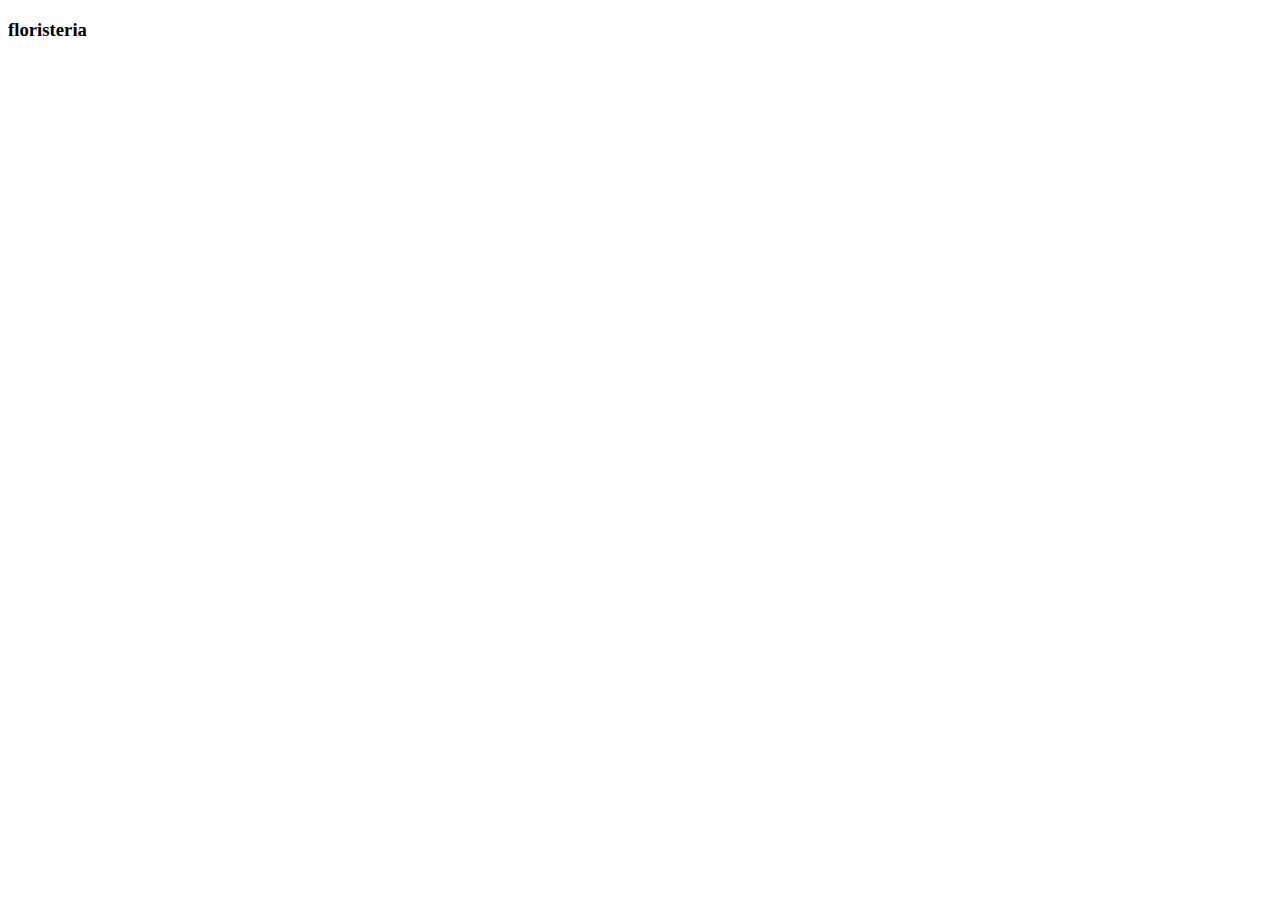
==== index.html @ 4761cfd7 "subir" ====
<!DOCTYPE html>
<html lang="en">
<head>
    <meta charset="UTF-8">
    <meta http-equiv="X-UA-Compatible" content="IE=edge">
    <meta name="viewport" content="width=device-width, initial-scale=1.0">
    <title>Document</title>
    <!-- 1.JQuery -->
    <script
  src="https://code.jquery.com/jquery-3.6.0.js"
 integrity="sha256-H+K7U5CnXl1h5ywQfKtSj8PCmoN9aaq30gDh27Xc0jk="
  crossorigin="anonymous"></script>
    <!--2.Poppers.Js  -->
    <link href="https://cdn.jsdelivr.net/npm/bootstrap@5.1.3/dist/css/bootstrap.min.css" rel="stylesheet" integrity="sha384-1BmE4kWBq78iYhFldvKuhfTAU6auU8tT94WrHftjDbrCEXSU1oBoqyl2QvZ6jIW3" crossorigin="anonymous">
   <!-- 3.Boostrap Js  -->
   <script src="https://cdn.jsdelivr.net/npm/bootstrap@5.1.3/dist/js/bootstrap.bundle.min.js" integrity="sha384-ka7Sk0Gln4gmtz2MlQnikT1wXgYsOg+OMhuP+IlRH9sENBO0LRn5q+8nbTov4+1p" crossorigin="anonymous"></script>
    <!-- 4.Boostrap Css (archivo css personalizado) -->
    <link rel="stylesheet" href="public/css/main.css">
</head>
<body>

   <h3 id="titulo">floristeria</h3>

   <div id="tablaflores"></div>

    <script src="public/js/ejemploFetchApi.js"></script>
</body>
</html>
---- public/css/main.css ----
/* No CSS *//*# sourceMappingURL=main.css.map */
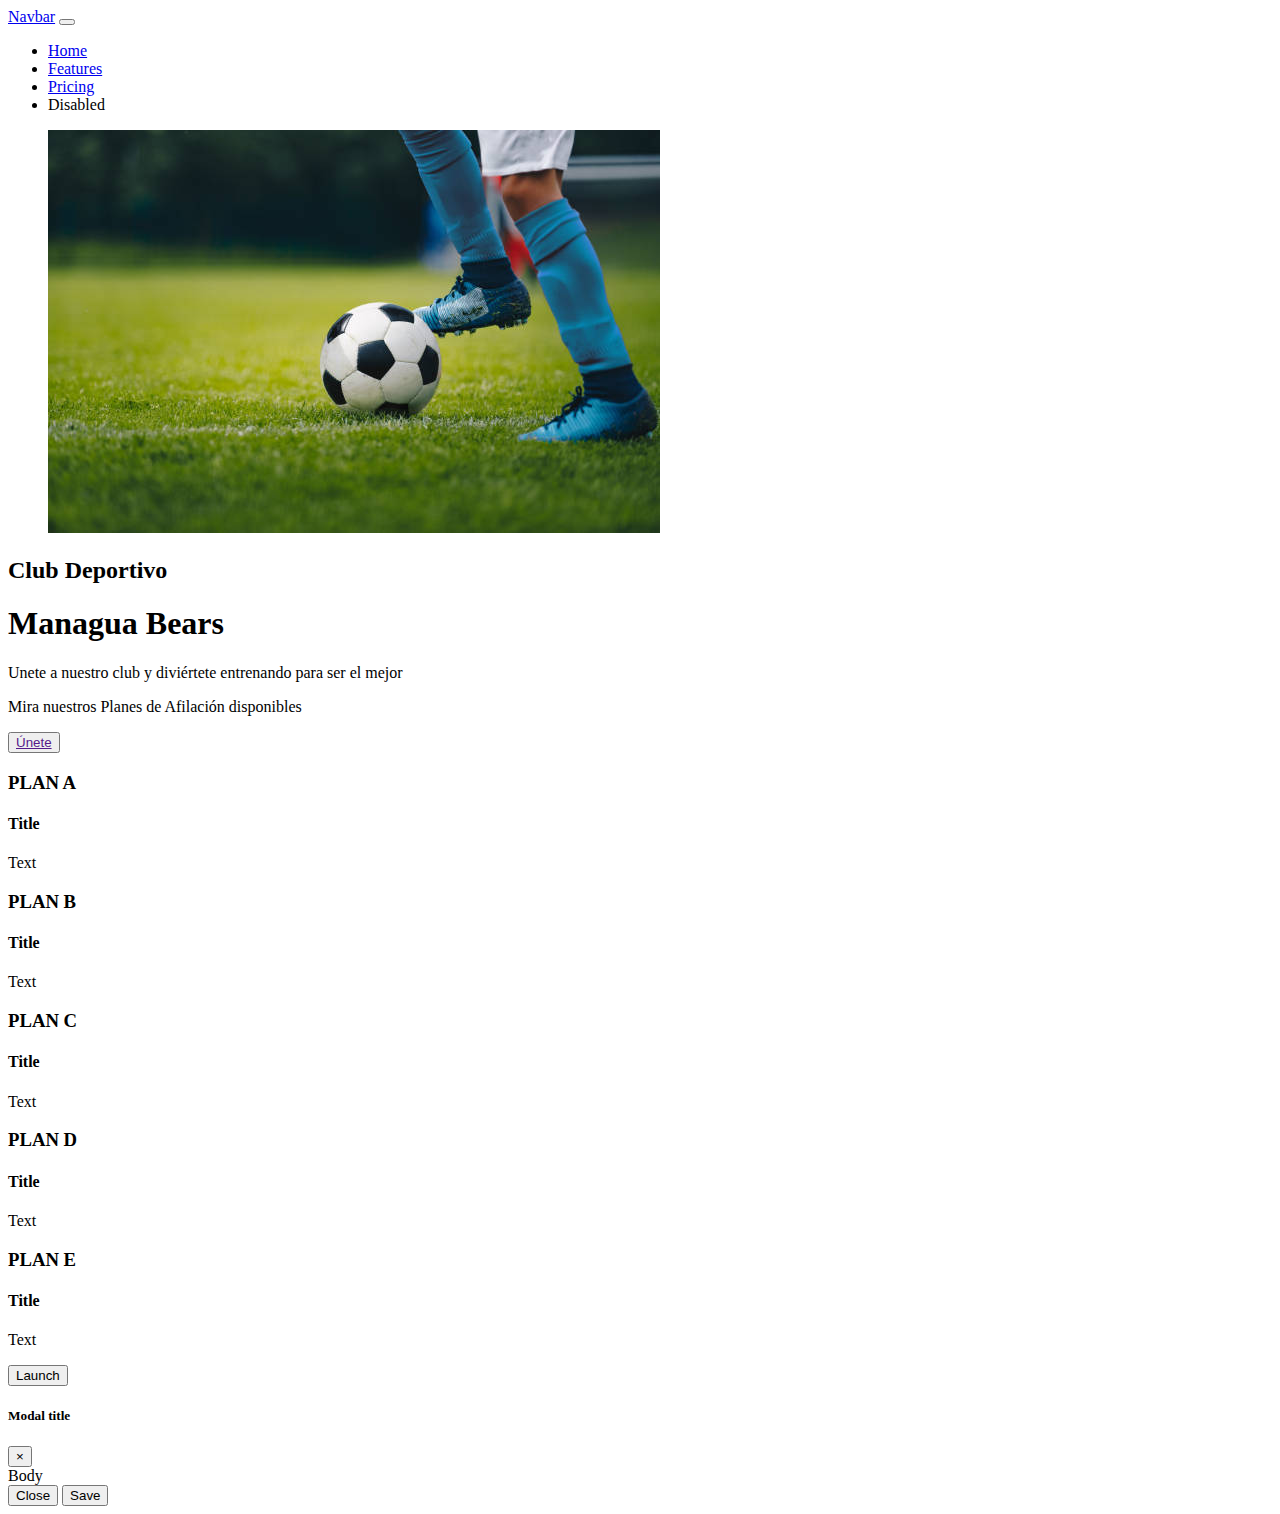
==== commit 6cdf8ba3: "subir" ====
--- a/index.html
+++ b/index.html
@@ -4,25 +4,149 @@
     <meta charset="UTF-8">
     <meta http-equiv="X-UA-Compatible" content="IE=edge">
     <meta name="viewport" content="width=device-width, initial-scale=1.0">
-    <title>Document</title>
+    <title>Club deportivo</title>
+
+    <!--font awesome ref-->
+    <link rel="stylesheet" href="https://cdnjs.cloudflare.com/ajax/libs/font-awesome/6.1.1/css/all.min.css" integrity="sha512-KfkfwYDsLkIlwQp6LFnl8zNdLGxu9YAA1QvwINks4PhcElQSvqcyVLLD9aMhXd13uQjoXtEKNosOWaZqXgel0g==" crossorigin="anonymous" referrerpolicy="no-referrer" />
+
     <!-- 1.JQuery -->
     <script
-  src="https://code.jquery.com/jquery-3.6.0.js"
- integrity="sha256-H+K7U5CnXl1h5ywQfKtSj8PCmoN9aaq30gDh27Xc0jk="
-  crossorigin="anonymous"></script>
+    src="https://code.jquery.com/jquery-3.6.0.js"
+    integrity="sha256-H+K7U5CnXl1h5ywQfKtSj8PCmoN9aaq30gDh27Xc0jk="
+    crossorigin="anonymous"></script>
+
     <!--2.Poppers.Js  -->
     <link href="https://cdn.jsdelivr.net/npm/bootstrap@5.1.3/dist/css/bootstrap.min.css" rel="stylesheet" integrity="sha384-1BmE4kWBq78iYhFldvKuhfTAU6auU8tT94WrHftjDbrCEXSU1oBoqyl2QvZ6jIW3" crossorigin="anonymous">
-   <!-- 3.Boostrap Js  -->
-   <script src="https://cdn.jsdelivr.net/npm/bootstrap@5.1.3/dist/js/bootstrap.bundle.min.js" integrity="sha384-ka7Sk0Gln4gmtz2MlQnikT1wXgYsOg+OMhuP+IlRH9sENBO0LRn5q+8nbTov4+1p" crossorigin="anonymous"></script>
+
+    <!-- 3.Boostrap Js  -->
+    <script src="https://cdn.jsdelivr.net/npm/bootstrap@5.1.3/dist/js/bootstrap.bundle.min.js" integrity="sha384-ka7Sk0Gln4gmtz2MlQnikT1wXgYsOg+OMhuP+IlRH9sENBO0LRn5q+8nbTov4+1p" crossorigin="anonymous"></script>
+
     <!-- 4.Boostrap Css (archivo css personalizado) -->
     <link rel="stylesheet" href="public/css/main.css">
+     
 </head>
 <body>
 
-   <h3 id="titulo">floristeria</h3>
+  <nav class="navbar navbar-expand-lg bg-light">
+    <div class="container-fluid">
+      <a class="navbar-brand" href="#">Navbar</a>
+      <button class="navbar-toggler" type="button" data-bs-toggle="collapse" data-bs-target="#navbarNav" aria-controls="navbarNav" aria-expanded="false" aria-label="Toggle navigation">
+        <span class="navbar-toggler-icon"></span>
+      </button>
+      <div class="collapse navbar-collapse" id="navbarNav">
+        <ul class="navbar-nav">
+          <li class="nav-item">
+            <a class="nav-link active" aria-current="page" href="#">Home</a>
+          </li>
+          <li class="nav-item">
+            <a class="nav-link" href="#">Features</a>
+          </li>
+          <li class="nav-item">
+            <a class="nav-link" href="#">Pricing</a>
+          </li>
+          <li class="nav-item">
+            <a class="nav-link disabled">Disabled</a>
+          </li>
+        </ul>
+      </div>
+    </div>
+  </nav>
 
-   <div id="tablaflores"></div>
+  <main>
 
-    <script src="public/js/ejemploFetchApi.js"></script>
+    <div class="entrada animaintro">
+      <figure>
+        <img src="public/img/football.jpg" class="img-fluid" alt="">
+      </figure>
+  
+      <div>
+        <h2 class="texto-txt2">Club Deportivo</h2>
+        <h1 class="texto-txt1">Managua Bears</h1>
+        <p class="texto-txtp">Unete a nuestro club y diviértete entrenando para ser el mejor</p>
+        <p>Mira nuestros Planes de Afilación disponibles</p>
+      </div>
+      <div>
+        <button><a href="">Únete</a></button>
+      </div>
+    </div>
+  
+    <section>
+
+      <div class="card w-25">
+        <h3>PLAN A</h3>
+        <div class="card-body">
+          <h4 class="card-title">Title</h4>
+          <p class="card-text">Text</p>
+        </div>
+      </div>
+
+      <div class="card w-25">
+        <h3>PLAN B</h3>
+        <div class="card-body">
+          <h4 class="card-title">Title</h4>
+          <p class="card-text">Text</p>
+        </div>
+      </div>
+
+      <div class="card w-25">
+        <h3>PLAN C</h3>
+        <div class="card-body">
+          <h4 class="card-title">Title</h4>
+          <p class="card-text">Text</p>
+        </div>
+      </div>
+
+      <div class="card w-25">
+        <h3>PLAN D</h3>
+        <div class="card-body">
+          <h4 class="card-title">Title</h4>
+          <p class="card-text">Text</p>
+        </div>
+      </div>
+      
+      <div class="card w-25">
+        <h3>PLAN E</h3>
+        <div class="card-body">
+          <h4 class="card-title">Title</h4>
+          <p class="card-text">Text</p>
+        </div>
+      </div>
+
+    </section>
+
+    <!-- modal -->
+    <div>
+      <!-- Button trigger modal -->
+   <button type="button" class="btn btn-primary btn-lg" id="btnModal" data-toggle="modal" data-target="#myModal">
+     Launch
+   </button>
+   
+   <!-- Modal -->
+   <div class="modal fade" id="myModal" tabindex="-1" role="dialog" aria-labelledby="modelTitleId" aria-hidden="true">
+    <div class="modal-dialog" role="document">
+      <div class="modal-content">
+        <div class="modal-header">
+          <h5 class="modal-title">Modal title</h5>
+            <button type="button" class="close" data-dismiss="modal" aria-label="Close">
+              <span aria-hidden="true">&times;</span>
+            </button>
+        </div>
+        <div class="modal-body">
+          Body
+        </div>
+        <div class="modal-footer">
+          <button type="button" class="btn btn-secondary" data-dismiss="modal">Close</button>
+          <button type="button" class="btn btn-primary">Save</button>
+        </div>
+      </div>
+    </div>
+   </div>
+    </div>
+   
+
+  </main>
+
+ <script src="public/js/fakeApi.js"></script>
+
 </body>
 </html>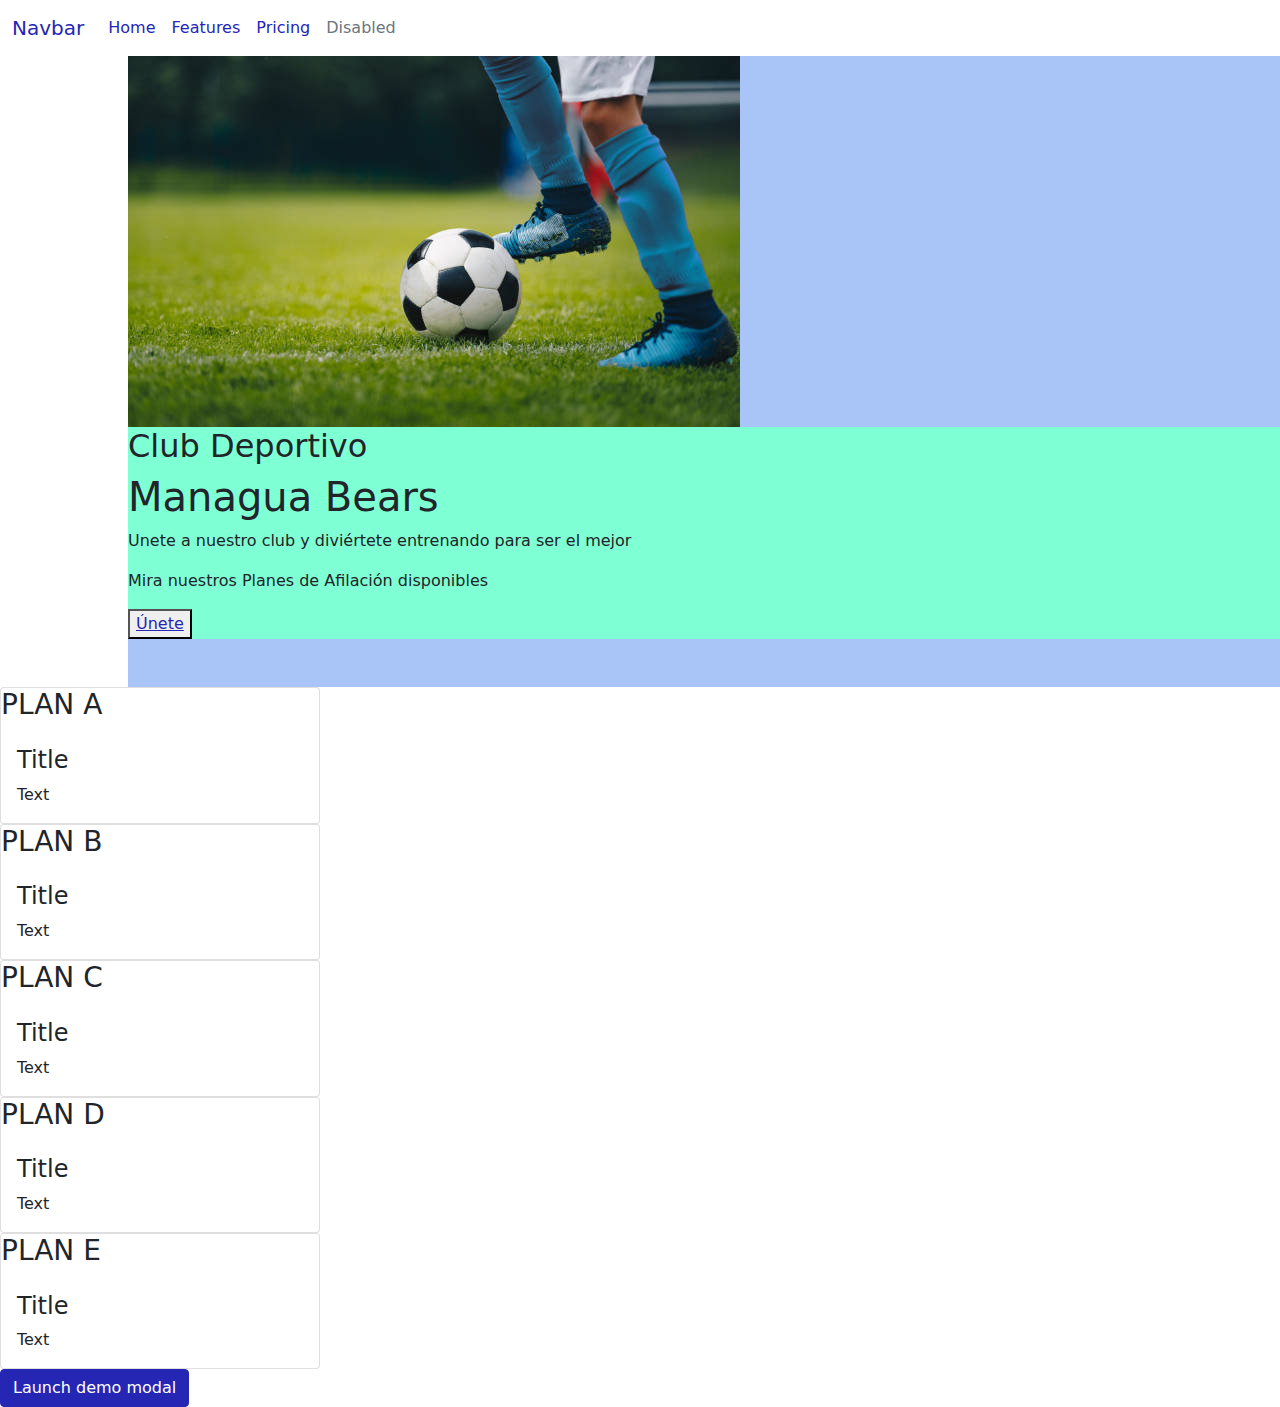
==== commit c79b5377: "subir" ====
--- a/index.html
+++ b/index.html
@@ -59,15 +59,15 @@
         <img src="public/img/football.jpg" class="img-fluid" alt="">
       </figure>
   
-      <div>
+      <div id="hover">
         <h2 class="texto-txt2">Club Deportivo</h2>
         <h1 class="texto-txt1">Managua Bears</h1>
         <p class="texto-txtp">Unete a nuestro club y diviértete entrenando para ser el mejor</p>
         <p>Mira nuestros Planes de Afilación disponibles</p>
-      </div>
-      <div>
-        <button><a href="">Únete</a></button>
-      </div>
+        <div>
+          <button><a href="">Únete</a></button>
+        </div>
+      </div>   
     </div>
   
     <section>
@@ -114,35 +114,34 @@
 
     </section>
 
-    <!-- modal -->
-    <div>
-      <!-- Button trigger modal -->
-   <button type="button" class="btn btn-primary btn-lg" id="btnModal" data-toggle="modal" data-target="#myModal">
-     Launch
-   </button>
+
    
-   <!-- Modal -->
-   <div class="modal fade" id="myModal" tabindex="-1" role="dialog" aria-labelledby="modelTitleId" aria-hidden="true">
-    <div class="modal-dialog" role="document">
-      <div class="modal-content">
-        <div class="modal-header">
-          <h5 class="modal-title">Modal title</h5>
-            <button type="button" class="close" data-dismiss="modal" aria-label="Close">
-              <span aria-hidden="true">&times;</span>
-            </button>
-        </div>
-        <div class="modal-body">
-          Body
-        </div>
-        <div class="modal-footer">
-          <button type="button" class="btn btn-secondary" data-dismiss="modal">Close</button>
-          <button type="button" class="btn btn-primary">Save</button>
-        </div>
+<!-- Button trigger modal -->
+<button type="button" class="btn btn-primary" data-bs-toggle="modal" data-bs-target="#exampleModal">
+  Launch demo modal
+</button>
+
+<!-- Modal -->
+<div class="modal fade" id="exampleModal" tabindex="-1" role="dialog" aria-labelledby="exampleModalLabel" aria-hidden="true">
+  <div class="modal-dialog" role="document">
+    <div class="modal-content">
+      <div class="modal-header">
+        <h5 class="modal-title" id="exampleModalLabel">Modal title</h5>
+        <button type="button" class="close" data-dismiss="modal" aria-label="Close">
+          <span aria-hidden="true">&times;</span>
+        </button>
+      </div>
+      <div class="modal-body">
+        ...
+      </div>
+      <div class="modal-footer">
+        <button type="button" class="btn btn-secondary" data-bs-dismiss="modal">Close</button>
+        <button type="button" class="btn btn-primary">Save changes</button>
       </div>
     </div>
-   </div>
-    </div>
-   
+  </div>
+</div>
+
 
   </main>
 
--- a/public/css/main.css
+++ b/public/css/main.css
@@ -1 +1,12036 @@
-/* No CSS *//*# sourceMappingURL=main.css.map */+/*!
+ * Bootstrap v5.1.3 (https://getbootstrap.com/)
+ * Copyright 2011-2021 The Bootstrap Authors
+ * Copyright 2011-2021 Twitter, Inc.
+ * Licensed under MIT (https://github.com/twbs/bootstrap/blob/main/LICENSE)
+ */
+:root {
+  --bs-blue: #0d6efd;
+  --bs-indigo: #6610f2;
+  --bs-purple: #6f42c1;
+  --bs-pink: #d63384;
+  --bs-red: #dc3545;
+  --bs-orange: #fd7e14;
+  --bs-yellow: #ffc107;
+  --bs-green: #198754;
+  --bs-teal: #20c997;
+  --bs-cyan: #0dcaf0;
+  --bs-white: #fff;
+  --bs-gray: #6c757d;
+  --bs-gray-dark: #343a40;
+  --bs-gray-100: #f8f9fa;
+  --bs-gray-200: #e9ecef;
+  --bs-gray-300: #dee2e6;
+  --bs-gray-400: #ced4da;
+  --bs-gray-500: #adb5bd;
+  --bs-gray-600: #6c757d;
+  --bs-gray-700: #495057;
+  --bs-gray-800: #343a40;
+  --bs-gray-900: #212529;
+  --bs-primary: #2626b4;
+  --bs-secondary: #6c757d;
+  --bs-success: #198754;
+  --bs-info: green;
+  --bs-warning: #ffc107;
+  --bs-danger: #dc3545;
+  --bs-light: white;
+  --bs-dark: #490404;
+  --bs-primary-rgb: 38, 38, 180;
+  --bs-secondary-rgb: 108, 117, 125;
+  --bs-success-rgb: 25, 135, 84;
+  --bs-info-rgb: 0, 128, 0;
+  --bs-warning-rgb: 255, 193, 7;
+  --bs-danger-rgb: 220, 53, 69;
+  --bs-light-rgb: 255, 255, 255;
+  --bs-dark-rgb: 73, 4, 4;
+  --bs-white-rgb: 255, 255, 255;
+  --bs-black-rgb: 0, 0, 0;
+  --bs-body-color-rgb: 33, 37, 41;
+  --bs-body-bg-rgb: 255, 255, 255;
+  --bs-font-sans-serif: system-ui, -apple-system, "Segoe UI", Roboto, "Helvetica Neue", Arial, "Noto Sans", "Liberation Sans", sans-serif, "Apple Color Emoji", "Segoe UI Emoji", "Segoe UI Symbol", "Noto Color Emoji";
+  --bs-font-monospace: SFMono-Regular, Menlo, Monaco, Consolas, "Liberation Mono", "Courier New", monospace;
+  --bs-gradient: linear-gradient(180deg, rgba(255, 255, 255, 0.15), rgba(255, 255, 255, 0));
+  --bs-body-font-family: var(--bs-font-sans-serif);
+  --bs-body-font-size: 1rem;
+  --bs-body-font-weight: 400;
+  --bs-body-line-height: 1.5;
+  --bs-body-color: #212529;
+  --bs-body-bg: #fff;
+}
+
+*,
+*::before,
+*::after {
+  -webkit-box-sizing: border-box;
+          box-sizing: border-box;
+}
+
+@media (prefers-reduced-motion: no-preference) {
+  :root {
+    scroll-behavior: smooth;
+  }
+}
+
+body {
+  margin: 0;
+  font-family: var(--bs-body-font-family);
+  font-size: var(--bs-body-font-size);
+  font-weight: var(--bs-body-font-weight);
+  line-height: var(--bs-body-line-height);
+  color: var(--bs-body-color);
+  text-align: var(--bs-body-text-align);
+  background-color: var(--bs-body-bg);
+  -webkit-text-size-adjust: 100%;
+  -webkit-tap-highlight-color: rgba(0, 0, 0, 0);
+}
+
+hr {
+  margin: 1rem 0;
+  color: inherit;
+  background-color: currentColor;
+  border: 0;
+  opacity: 0.25;
+}
+
+hr:not([size]) {
+  height: 1px;
+}
+
+h1, .h1, h2, .h2, h3, .h3, h4, .h4, h5, .h5, h6, .h6 {
+  margin-top: 0;
+  margin-bottom: 0.5rem;
+  font-weight: 500;
+  line-height: 1.2;
+}
+
+h1, .h1 {
+  font-size: calc(1.375rem + 1.5vw);
+}
+
+@media (min-width: 1200px) {
+  h1, .h1 {
+    font-size: 2.5rem;
+  }
+}
+
+h2, .h2 {
+  font-size: calc(1.325rem + 0.9vw);
+}
+
+@media (min-width: 1200px) {
+  h2, .h2 {
+    font-size: 2rem;
+  }
+}
+
+h3, .h3 {
+  font-size: calc(1.3rem + 0.6vw);
+}
+
+@media (min-width: 1200px) {
+  h3, .h3 {
+    font-size: 1.75rem;
+  }
+}
+
+h4, .h4 {
+  font-size: calc(1.275rem + 0.3vw);
+}
+
+@media (min-width: 1200px) {
+  h4, .h4 {
+    font-size: 1.5rem;
+  }
+}
+
+h5, .h5 {
+  font-size: 1.25rem;
+}
+
+h6, .h6 {
+  font-size: 1rem;
+}
+
+p {
+  margin-top: 0;
+  margin-bottom: 1rem;
+}
+
+abbr[title],
+abbr[data-bs-original-title] {
+  -webkit-text-decoration: underline dotted;
+          text-decoration: underline dotted;
+  cursor: help;
+  text-decoration-skip-ink: none;
+}
+
+address {
+  margin-bottom: 1rem;
+  font-style: normal;
+  line-height: inherit;
+}
+
+ol,
+ul {
+  padding-left: 2rem;
+}
+
+ol,
+ul,
+dl {
+  margin-top: 0;
+  margin-bottom: 1rem;
+}
+
+ol ol,
+ul ul,
+ol ul,
+ul ol {
+  margin-bottom: 0;
+}
+
+dt {
+  font-weight: 700;
+}
+
+dd {
+  margin-bottom: .5rem;
+  margin-left: 0;
+}
+
+blockquote {
+  margin: 0 0 1rem;
+}
+
+b,
+strong {
+  font-weight: bolder;
+}
+
+small, .small {
+  font-size: 0.875em;
+}
+
+mark, .mark {
+  padding: 0.2em;
+  background-color: #fcf8e3;
+}
+
+sub,
+sup {
+  position: relative;
+  font-size: 0.75em;
+  line-height: 0;
+  vertical-align: baseline;
+}
+
+sub {
+  bottom: -.25em;
+}
+
+sup {
+  top: -.5em;
+}
+
+a {
+  color: #2626b4;
+  text-decoration: underline;
+}
+
+a:hover {
+  color: #1e1e90;
+}
+
+a:not([href]):not([class]), a:not([href]):not([class]):hover {
+  color: inherit;
+  text-decoration: none;
+}
+
+pre,
+code,
+kbd,
+samp {
+  font-family: var(--bs-font-monospace);
+  font-size: 1em;
+  direction: ltr /* rtl:ignore */;
+  unicode-bidi: bidi-override;
+}
+
+pre {
+  display: block;
+  margin-top: 0;
+  margin-bottom: 1rem;
+  overflow: auto;
+  font-size: 0.875em;
+}
+
+pre code {
+  font-size: inherit;
+  color: inherit;
+  word-break: normal;
+}
+
+code {
+  font-size: 0.875em;
+  color: #d63384;
+  word-wrap: break-word;
+}
+
+a > code {
+  color: inherit;
+}
+
+kbd {
+  padding: 0.2rem 0.4rem;
+  font-size: 0.875em;
+  color: #fff;
+  background-color: #212529;
+  border-radius: 0.2rem;
+}
+
+kbd kbd {
+  padding: 0;
+  font-size: 1em;
+  font-weight: 700;
+}
+
+figure {
+  margin: 0 0 1rem;
+}
+
+img,
+svg {
+  vertical-align: middle;
+}
+
+table {
+  caption-side: bottom;
+  border-collapse: collapse;
+}
+
+caption {
+  padding-top: 0.5rem;
+  padding-bottom: 0.5rem;
+  color: #6c757d;
+  text-align: left;
+}
+
+th {
+  text-align: inherit;
+  text-align: -webkit-match-parent;
+}
+
+thead,
+tbody,
+tfoot,
+tr,
+td,
+th {
+  border-color: inherit;
+  border-style: solid;
+  border-width: 0;
+}
+
+label {
+  display: inline-block;
+}
+
+button {
+  border-radius: 0;
+}
+
+button:focus:not(:focus-visible) {
+  outline: 0;
+}
+
+input,
+button,
+select,
+optgroup,
+textarea {
+  margin: 0;
+  font-family: inherit;
+  font-size: inherit;
+  line-height: inherit;
+}
+
+button,
+select {
+  text-transform: none;
+}
+
+[role="button"] {
+  cursor: pointer;
+}
+
+select {
+  word-wrap: normal;
+}
+
+select:disabled {
+  opacity: 1;
+}
+
+[list]::-webkit-calendar-picker-indicator {
+  display: none;
+}
+
+button,
+[type="button"],
+[type="reset"],
+[type="submit"] {
+  -webkit-appearance: button;
+}
+
+button:not(:disabled),
+[type="button"]:not(:disabled),
+[type="reset"]:not(:disabled),
+[type="submit"]:not(:disabled) {
+  cursor: pointer;
+}
+
+::-moz-focus-inner {
+  padding: 0;
+  border-style: none;
+}
+
+textarea {
+  resize: vertical;
+}
+
+fieldset {
+  min-width: 0;
+  padding: 0;
+  margin: 0;
+  border: 0;
+}
+
+legend {
+  float: left;
+  width: 100%;
+  padding: 0;
+  margin-bottom: 0.5rem;
+  font-size: calc(1.275rem + 0.3vw);
+  line-height: inherit;
+}
+
+@media (min-width: 1200px) {
+  legend {
+    font-size: 1.5rem;
+  }
+}
+
+legend + * {
+  clear: left;
+}
+
+::-webkit-datetime-edit-fields-wrapper,
+::-webkit-datetime-edit-text,
+::-webkit-datetime-edit-minute,
+::-webkit-datetime-edit-hour-field,
+::-webkit-datetime-edit-day-field,
+::-webkit-datetime-edit-month-field,
+::-webkit-datetime-edit-year-field {
+  padding: 0;
+}
+
+::-webkit-inner-spin-button {
+  height: auto;
+}
+
+[type="search"] {
+  outline-offset: -2px;
+  -webkit-appearance: textfield;
+}
+
+/* rtl:raw:
+[type="tel"],
+[type="url"],
+[type="email"],
+[type="number"] {
+  direction: ltr;
+}
+*/
+::-webkit-search-decoration {
+  -webkit-appearance: none;
+}
+
+::-webkit-color-swatch-wrapper {
+  padding: 0;
+}
+
+::file-selector-button {
+  font: inherit;
+}
+
+::-webkit-file-upload-button {
+  font: inherit;
+  -webkit-appearance: button;
+}
+
+output {
+  display: inline-block;
+}
+
+iframe {
+  border: 0;
+}
+
+summary {
+  display: list-item;
+  cursor: pointer;
+}
+
+progress {
+  vertical-align: baseline;
+}
+
+[hidden] {
+  display: none !important;
+}
+
+.lead {
+  font-size: 1.25rem;
+  font-weight: 300;
+}
+
+.display-1 {
+  font-size: calc(1.625rem + 4.5vw);
+  font-weight: 300;
+  line-height: 1.2;
+}
+
+@media (min-width: 1200px) {
+  .display-1 {
+    font-size: 5rem;
+  }
+}
+
+.display-2 {
+  font-size: calc(1.575rem + 3.9vw);
+  font-weight: 300;
+  line-height: 1.2;
+}
+
+@media (min-width: 1200px) {
+  .display-2 {
+    font-size: 4.5rem;
+  }
+}
+
+.display-3 {
+  font-size: calc(1.525rem + 3.3vw);
+  font-weight: 300;
+  line-height: 1.2;
+}
+
+@media (min-width: 1200px) {
+  .display-3 {
+    font-size: 4rem;
+  }
+}
+
+.display-4 {
+  font-size: calc(1.475rem + 2.7vw);
+  font-weight: 300;
+  line-height: 1.2;
+}
+
+@media (min-width: 1200px) {
+  .display-4 {
+    font-size: 3.5rem;
+  }
+}
+
+.display-5 {
+  font-size: calc(1.425rem + 2.1vw);
+  font-weight: 300;
+  line-height: 1.2;
+}
+
+@media (min-width: 1200px) {
+  .display-5 {
+    font-size: 3rem;
+  }
+}
+
+.display-6 {
+  font-size: calc(1.375rem + 1.5vw);
+  font-weight: 300;
+  line-height: 1.2;
+}
+
+@media (min-width: 1200px) {
+  .display-6 {
+    font-size: 2.5rem;
+  }
+}
+
+.list-unstyled {
+  padding-left: 0;
+  list-style: none;
+}
+
+.list-inline {
+  padding-left: 0;
+  list-style: none;
+}
+
+.list-inline-item {
+  display: inline-block;
+}
+
+.list-inline-item:not(:last-child) {
+  margin-right: 0.5rem;
+}
+
+.initialism {
+  font-size: 0.875em;
+  text-transform: uppercase;
+}
+
+.blockquote {
+  margin-bottom: 1rem;
+  font-size: 1.25rem;
+}
+
+.blockquote > :last-child {
+  margin-bottom: 0;
+}
+
+.blockquote-footer {
+  margin-top: -1rem;
+  margin-bottom: 1rem;
+  font-size: 0.875em;
+  color: #6c757d;
+}
+
+.blockquote-footer::before {
+  content: "\2014\00A0";
+}
+
+.img-fluid {
+  max-width: 100%;
+  height: auto;
+}
+
+.img-thumbnail {
+  padding: 0.25rem;
+  background-color: #df97b5;
+  border: 1px solid #dee2e6;
+  border-radius: 0.25rem;
+  max-width: 100%;
+  height: auto;
+}
+
+.figure {
+  display: inline-block;
+}
+
+.figure-img {
+  margin-bottom: 0.5rem;
+  line-height: 1;
+}
+
+.figure-caption {
+  font-size: 0.875em;
+  color: #6c757d;
+}
+
+.container,
+.container-fluid,
+.container-sm,
+.container-md,
+.container-lg,
+.container-xl,
+.container-xxl {
+  width: 100%;
+  padding-right: var(--bs-gutter-x, 0.75rem);
+  padding-left: var(--bs-gutter-x, 0.75rem);
+  margin-right: auto;
+  margin-left: auto;
+}
+
+@media (min-width: 576px) {
+  .container, .container-sm {
+    max-width: 540px;
+  }
+}
+
+@media (min-width: 768px) {
+  .container, .container-sm, .container-md {
+    max-width: 720px;
+  }
+}
+
+@media (min-width: 992px) {
+  .container, .container-sm, .container-md, .container-lg {
+    max-width: 960px;
+  }
+}
+
+@media (min-width: 1200px) {
+  .container, .container-sm, .container-md, .container-lg, .container-xl {
+    max-width: 1140px;
+  }
+}
+
+@media (min-width: 1400px) {
+  .container, .container-sm, .container-md, .container-lg, .container-xl, .container-xxl {
+    max-width: 1320px;
+  }
+}
+
+.row {
+  --bs-gutter-x: 1.5rem;
+  --bs-gutter-y: 0;
+  display: -webkit-box;
+  display: -ms-flexbox;
+  display: flex;
+  -ms-flex-wrap: wrap;
+      flex-wrap: wrap;
+  margin-top: calc(-1 * var(--bs-gutter-y));
+  margin-right: calc(-.5 * var(--bs-gutter-x));
+  margin-left: calc(-.5 * var(--bs-gutter-x));
+}
+
+.row > * {
+  -ms-flex-negative: 0;
+      flex-shrink: 0;
+  width: 100%;
+  max-width: 100%;
+  padding-right: calc(var(--bs-gutter-x) * .5);
+  padding-left: calc(var(--bs-gutter-x) * .5);
+  margin-top: var(--bs-gutter-y);
+}
+
+.col {
+  -webkit-box-flex: 1;
+      -ms-flex: 1 0 0%;
+          flex: 1 0 0%;
+}
+
+.row-cols-auto > * {
+  -webkit-box-flex: 0;
+      -ms-flex: 0 0 auto;
+          flex: 0 0 auto;
+  width: auto;
+}
+
+.row-cols-1 > * {
+  -webkit-box-flex: 0;
+      -ms-flex: 0 0 auto;
+          flex: 0 0 auto;
+  width: 100%;
+}
+
+.row-cols-2 > * {
+  -webkit-box-flex: 0;
+      -ms-flex: 0 0 auto;
+          flex: 0 0 auto;
+  width: 50%;
+}
+
+.row-cols-3 > * {
+  -webkit-box-flex: 0;
+      -ms-flex: 0 0 auto;
+          flex: 0 0 auto;
+  width: 33.33333%;
+}
+
+.row-cols-4 > * {
+  -webkit-box-flex: 0;
+      -ms-flex: 0 0 auto;
+          flex: 0 0 auto;
+  width: 25%;
+}
+
+.row-cols-5 > * {
+  -webkit-box-flex: 0;
+      -ms-flex: 0 0 auto;
+          flex: 0 0 auto;
+  width: 20%;
+}
+
+.row-cols-6 > * {
+  -webkit-box-flex: 0;
+      -ms-flex: 0 0 auto;
+          flex: 0 0 auto;
+  width: 16.66667%;
+}
+
+.col-auto {
+  -webkit-box-flex: 0;
+      -ms-flex: 0 0 auto;
+          flex: 0 0 auto;
+  width: auto;
+}
+
+.col-1 {
+  -webkit-box-flex: 0;
+      -ms-flex: 0 0 auto;
+          flex: 0 0 auto;
+  width: 8.33333%;
+}
+
+.col-2 {
+  -webkit-box-flex: 0;
+      -ms-flex: 0 0 auto;
+          flex: 0 0 auto;
+  width: 16.66667%;
+}
+
+.col-3 {
+  -webkit-box-flex: 0;
+      -ms-flex: 0 0 auto;
+          flex: 0 0 auto;
+  width: 25%;
+}
+
+.col-4 {
+  -webkit-box-flex: 0;
+      -ms-flex: 0 0 auto;
+          flex: 0 0 auto;
+  width: 33.33333%;
+}
+
+.col-5 {
+  -webkit-box-flex: 0;
+      -ms-flex: 0 0 auto;
+          flex: 0 0 auto;
+  width: 41.66667%;
+}
+
+.col-6 {
+  -webkit-box-flex: 0;
+      -ms-flex: 0 0 auto;
+          flex: 0 0 auto;
+  width: 50%;
+}
+
+.col-7 {
+  -webkit-box-flex: 0;
+      -ms-flex: 0 0 auto;
+          flex: 0 0 auto;
+  width: 58.33333%;
+}
+
+.col-8 {
+  -webkit-box-flex: 0;
+      -ms-flex: 0 0 auto;
+          flex: 0 0 auto;
+  width: 66.66667%;
+}
+
+.col-9 {
+  -webkit-box-flex: 0;
+      -ms-flex: 0 0 auto;
+          flex: 0 0 auto;
+  width: 75%;
+}
+
+.col-10 {
+  -webkit-box-flex: 0;
+      -ms-flex: 0 0 auto;
+          flex: 0 0 auto;
+  width: 83.33333%;
+}
+
+.col-11 {
+  -webkit-box-flex: 0;
+      -ms-flex: 0 0 auto;
+          flex: 0 0 auto;
+  width: 91.66667%;
+}
+
+.col-12 {
+  -webkit-box-flex: 0;
+      -ms-flex: 0 0 auto;
+          flex: 0 0 auto;
+  width: 100%;
+}
+
+.offset-1 {
+  margin-left: 8.33333%;
+}
+
+.offset-2 {
+  margin-left: 16.66667%;
+}
+
+.offset-3 {
+  margin-left: 25%;
+}
+
+.offset-4 {
+  margin-left: 33.33333%;
+}
+
+.offset-5 {
+  margin-left: 41.66667%;
+}
+
+.offset-6 {
+  margin-left: 50%;
+}
+
+.offset-7 {
+  margin-left: 58.33333%;
+}
+
+.offset-8 {
+  margin-left: 66.66667%;
+}
+
+.offset-9 {
+  margin-left: 75%;
+}
+
+.offset-10 {
+  margin-left: 83.33333%;
+}
+
+.offset-11 {
+  margin-left: 91.66667%;
+}
+
+.g-0,
+.gx-0 {
+  --bs-gutter-x: 0;
+}
+
+.g-0,
+.gy-0 {
+  --bs-gutter-y: 0;
+}
+
+.g-1,
+.gx-1 {
+  --bs-gutter-x: 0.25rem;
+}
+
+.g-1,
+.gy-1 {
+  --bs-gutter-y: 0.25rem;
+}
+
+.g-2,
+.gx-2 {
+  --bs-gutter-x: 0.5rem;
+}
+
+.g-2,
+.gy-2 {
+  --bs-gutter-y: 0.5rem;
+}
+
+.g-3,
+.gx-3 {
+  --bs-gutter-x: 1rem;
+}
+
+.g-3,
+.gy-3 {
+  --bs-gutter-y: 1rem;
+}
+
+.g-4,
+.gx-4 {
+  --bs-gutter-x: 1.5rem;
+}
+
+.g-4,
+.gy-4 {
+  --bs-gutter-y: 1.5rem;
+}
+
+.g-5,
+.gx-5 {
+  --bs-gutter-x: 3rem;
+}
+
+.g-5,
+.gy-5 {
+  --bs-gutter-y: 3rem;
+}
+
+@media (min-width: 576px) {
+  .col-sm {
+    -webkit-box-flex: 1;
+        -ms-flex: 1 0 0%;
+            flex: 1 0 0%;
+  }
+  .row-cols-sm-auto > * {
+    -webkit-box-flex: 0;
+        -ms-flex: 0 0 auto;
+            flex: 0 0 auto;
+    width: auto;
+  }
+  .row-cols-sm-1 > * {
+    -webkit-box-flex: 0;
+        -ms-flex: 0 0 auto;
+            flex: 0 0 auto;
+    width: 100%;
+  }
+  .row-cols-sm-2 > * {
+    -webkit-box-flex: 0;
+        -ms-flex: 0 0 auto;
+            flex: 0 0 auto;
+    width: 50%;
+  }
+  .row-cols-sm-3 > * {
+    -webkit-box-flex: 0;
+        -ms-flex: 0 0 auto;
+            flex: 0 0 auto;
+    width: 33.33333%;
+  }
+  .row-cols-sm-4 > * {
+    -webkit-box-flex: 0;
+        -ms-flex: 0 0 auto;
+            flex: 0 0 auto;
+    width: 25%;
+  }
+  .row-cols-sm-5 > * {
+    -webkit-box-flex: 0;
+        -ms-flex: 0 0 auto;
+            flex: 0 0 auto;
+    width: 20%;
+  }
+  .row-cols-sm-6 > * {
+    -webkit-box-flex: 0;
+        -ms-flex: 0 0 auto;
+            flex: 0 0 auto;
+    width: 16.66667%;
+  }
+  .col-sm-auto {
+    -webkit-box-flex: 0;
+        -ms-flex: 0 0 auto;
+            flex: 0 0 auto;
+    width: auto;
+  }
+  .col-sm-1 {
+    -webkit-box-flex: 0;
+        -ms-flex: 0 0 auto;
+            flex: 0 0 auto;
+    width: 8.33333%;
+  }
+  .col-sm-2 {
+    -webkit-box-flex: 0;
+        -ms-flex: 0 0 auto;
+            flex: 0 0 auto;
+    width: 16.66667%;
+  }
+  .col-sm-3 {
+    -webkit-box-flex: 0;
+        -ms-flex: 0 0 auto;
+            flex: 0 0 auto;
+    width: 25%;
+  }
+  .col-sm-4 {
+    -webkit-box-flex: 0;
+        -ms-flex: 0 0 auto;
+            flex: 0 0 auto;
+    width: 33.33333%;
+  }
+  .col-sm-5 {
+    -webkit-box-flex: 0;
+        -ms-flex: 0 0 auto;
+            flex: 0 0 auto;
+    width: 41.66667%;
+  }
+  .col-sm-6 {
+    -webkit-box-flex: 0;
+        -ms-flex: 0 0 auto;
+            flex: 0 0 auto;
+    width: 50%;
+  }
+  .col-sm-7 {
+    -webkit-box-flex: 0;
+        -ms-flex: 0 0 auto;
+            flex: 0 0 auto;
+    width: 58.33333%;
+  }
+  .col-sm-8 {
+    -webkit-box-flex: 0;
+        -ms-flex: 0 0 auto;
+            flex: 0 0 auto;
+    width: 66.66667%;
+  }
+  .col-sm-9 {
+    -webkit-box-flex: 0;
+        -ms-flex: 0 0 auto;
+            flex: 0 0 auto;
+    width: 75%;
+  }
+  .col-sm-10 {
+    -webkit-box-flex: 0;
+        -ms-flex: 0 0 auto;
+            flex: 0 0 auto;
+    width: 83.33333%;
+  }
+  .col-sm-11 {
+    -webkit-box-flex: 0;
+        -ms-flex: 0 0 auto;
+            flex: 0 0 auto;
+    width: 91.66667%;
+  }
+  .col-sm-12 {
+    -webkit-box-flex: 0;
+        -ms-flex: 0 0 auto;
+            flex: 0 0 auto;
+    width: 100%;
+  }
+  .offset-sm-0 {
+    margin-left: 0;
+  }
+  .offset-sm-1 {
+    margin-left: 8.33333%;
+  }
+  .offset-sm-2 {
+    margin-left: 16.66667%;
+  }
+  .offset-sm-3 {
+    margin-left: 25%;
+  }
+  .offset-sm-4 {
+    margin-left: 33.33333%;
+  }
+  .offset-sm-5 {
+    margin-left: 41.66667%;
+  }
+  .offset-sm-6 {
+    margin-left: 50%;
+  }
+  .offset-sm-7 {
+    margin-left: 58.33333%;
+  }
+  .offset-sm-8 {
+    margin-left: 66.66667%;
+  }
+  .offset-sm-9 {
+    margin-left: 75%;
+  }
+  .offset-sm-10 {
+    margin-left: 83.33333%;
+  }
+  .offset-sm-11 {
+    margin-left: 91.66667%;
+  }
+  .g-sm-0,
+  .gx-sm-0 {
+    --bs-gutter-x: 0;
+  }
+  .g-sm-0,
+  .gy-sm-0 {
+    --bs-gutter-y: 0;
+  }
+  .g-sm-1,
+  .gx-sm-1 {
+    --bs-gutter-x: 0.25rem;
+  }
+  .g-sm-1,
+  .gy-sm-1 {
+    --bs-gutter-y: 0.25rem;
+  }
+  .g-sm-2,
+  .gx-sm-2 {
+    --bs-gutter-x: 0.5rem;
+  }
+  .g-sm-2,
+  .gy-sm-2 {
+    --bs-gutter-y: 0.5rem;
+  }
+  .g-sm-3,
+  .gx-sm-3 {
+    --bs-gutter-x: 1rem;
+  }
+  .g-sm-3,
+  .gy-sm-3 {
+    --bs-gutter-y: 1rem;
+  }
+  .g-sm-4,
+  .gx-sm-4 {
+    --bs-gutter-x: 1.5rem;
+  }
+  .g-sm-4,
+  .gy-sm-4 {
+    --bs-gutter-y: 1.5rem;
+  }
+  .g-sm-5,
+  .gx-sm-5 {
+    --bs-gutter-x: 3rem;
+  }
+  .g-sm-5,
+  .gy-sm-5 {
+    --bs-gutter-y: 3rem;
+  }
+}
+
+@media (min-width: 768px) {
+  .col-md {
+    -webkit-box-flex: 1;
+        -ms-flex: 1 0 0%;
+            flex: 1 0 0%;
+  }
+  .row-cols-md-auto > * {
+    -webkit-box-flex: 0;
+        -ms-flex: 0 0 auto;
+            flex: 0 0 auto;
+    width: auto;
+  }
+  .row-cols-md-1 > * {
+    -webkit-box-flex: 0;
+        -ms-flex: 0 0 auto;
+            flex: 0 0 auto;
+    width: 100%;
+  }
+  .row-cols-md-2 > * {
+    -webkit-box-flex: 0;
+        -ms-flex: 0 0 auto;
+            flex: 0 0 auto;
+    width: 50%;
+  }
+  .row-cols-md-3 > * {
+    -webkit-box-flex: 0;
+        -ms-flex: 0 0 auto;
+            flex: 0 0 auto;
+    width: 33.33333%;
+  }
+  .row-cols-md-4 > * {
+    -webkit-box-flex: 0;
+        -ms-flex: 0 0 auto;
+            flex: 0 0 auto;
+    width: 25%;
+  }
+  .row-cols-md-5 > * {
+    -webkit-box-flex: 0;
+        -ms-flex: 0 0 auto;
+            flex: 0 0 auto;
+    width: 20%;
+  }
+  .row-cols-md-6 > * {
+    -webkit-box-flex: 0;
+        -ms-flex: 0 0 auto;
+            flex: 0 0 auto;
+    width: 16.66667%;
+  }
+  .col-md-auto {
+    -webkit-box-flex: 0;
+        -ms-flex: 0 0 auto;
+            flex: 0 0 auto;
+    width: auto;
+  }
+  .col-md-1 {
+    -webkit-box-flex: 0;
+        -ms-flex: 0 0 auto;
+            flex: 0 0 auto;
+    width: 8.33333%;
+  }
+  .col-md-2 {
+    -webkit-box-flex: 0;
+        -ms-flex: 0 0 auto;
+            flex: 0 0 auto;
+    width: 16.66667%;
+  }
+  .col-md-3 {
+    -webkit-box-flex: 0;
+        -ms-flex: 0 0 auto;
+            flex: 0 0 auto;
+    width: 25%;
+  }
+  .col-md-4 {
+    -webkit-box-flex: 0;
+        -ms-flex: 0 0 auto;
+            flex: 0 0 auto;
+    width: 33.33333%;
+  }
+  .col-md-5 {
+    -webkit-box-flex: 0;
+        -ms-flex: 0 0 auto;
+            flex: 0 0 auto;
+    width: 41.66667%;
+  }
+  .col-md-6 {
+    -webkit-box-flex: 0;
+        -ms-flex: 0 0 auto;
+            flex: 0 0 auto;
+    width: 50%;
+  }
+  .col-md-7 {
+    -webkit-box-flex: 0;
+        -ms-flex: 0 0 auto;
+            flex: 0 0 auto;
+    width: 58.33333%;
+  }
+  .col-md-8 {
+    -webkit-box-flex: 0;
+        -ms-flex: 0 0 auto;
+            flex: 0 0 auto;
+    width: 66.66667%;
+  }
+  .col-md-9 {
+    -webkit-box-flex: 0;
+        -ms-flex: 0 0 auto;
+            flex: 0 0 auto;
+    width: 75%;
+  }
+  .col-md-10 {
+    -webkit-box-flex: 0;
+        -ms-flex: 0 0 auto;
+            flex: 0 0 auto;
+    width: 83.33333%;
+  }
+  .col-md-11 {
+    -webkit-box-flex: 0;
+        -ms-flex: 0 0 auto;
+            flex: 0 0 auto;
+    width: 91.66667%;
+  }
+  .col-md-12 {
+    -webkit-box-flex: 0;
+        -ms-flex: 0 0 auto;
+            flex: 0 0 auto;
+    width: 100%;
+  }
+  .offset-md-0 {
+    margin-left: 0;
+  }
+  .offset-md-1 {
+    margin-left: 8.33333%;
+  }
+  .offset-md-2 {
+    margin-left: 16.66667%;
+  }
+  .offset-md-3 {
+    margin-left: 25%;
+  }
+  .offset-md-4 {
+    margin-left: 33.33333%;
+  }
+  .offset-md-5 {
+    margin-left: 41.66667%;
+  }
+  .offset-md-6 {
+    margin-left: 50%;
+  }
+  .offset-md-7 {
+    margin-left: 58.33333%;
+  }
+  .offset-md-8 {
+    margin-left: 66.66667%;
+  }
+  .offset-md-9 {
+    margin-left: 75%;
+  }
+  .offset-md-10 {
+    margin-left: 83.33333%;
+  }
+  .offset-md-11 {
+    margin-left: 91.66667%;
+  }
+  .g-md-0,
+  .gx-md-0 {
+    --bs-gutter-x: 0;
+  }
+  .g-md-0,
+  .gy-md-0 {
+    --bs-gutter-y: 0;
+  }
+  .g-md-1,
+  .gx-md-1 {
+    --bs-gutter-x: 0.25rem;
+  }
+  .g-md-1,
+  .gy-md-1 {
+    --bs-gutter-y: 0.25rem;
+  }
+  .g-md-2,
+  .gx-md-2 {
+    --bs-gutter-x: 0.5rem;
+  }
+  .g-md-2,
+  .gy-md-2 {
+    --bs-gutter-y: 0.5rem;
+  }
+  .g-md-3,
+  .gx-md-3 {
+    --bs-gutter-x: 1rem;
+  }
+  .g-md-3,
+  .gy-md-3 {
+    --bs-gutter-y: 1rem;
+  }
+  .g-md-4,
+  .gx-md-4 {
+    --bs-gutter-x: 1.5rem;
+  }
+  .g-md-4,
+  .gy-md-4 {
+    --bs-gutter-y: 1.5rem;
+  }
+  .g-md-5,
+  .gx-md-5 {
+    --bs-gutter-x: 3rem;
+  }
+  .g-md-5,
+  .gy-md-5 {
+    --bs-gutter-y: 3rem;
+  }
+}
+
+@media (min-width: 992px) {
+  .col-lg {
+    -webkit-box-flex: 1;
+        -ms-flex: 1 0 0%;
+            flex: 1 0 0%;
+  }
+  .row-cols-lg-auto > * {
+    -webkit-box-flex: 0;
+        -ms-flex: 0 0 auto;
+            flex: 0 0 auto;
+    width: auto;
+  }
+  .row-cols-lg-1 > * {
+    -webkit-box-flex: 0;
+        -ms-flex: 0 0 auto;
+            flex: 0 0 auto;
+    width: 100%;
+  }
+  .row-cols-lg-2 > * {
+    -webkit-box-flex: 0;
+        -ms-flex: 0 0 auto;
+            flex: 0 0 auto;
+    width: 50%;
+  }
+  .row-cols-lg-3 > * {
+    -webkit-box-flex: 0;
+        -ms-flex: 0 0 auto;
+            flex: 0 0 auto;
+    width: 33.33333%;
+  }
+  .row-cols-lg-4 > * {
+    -webkit-box-flex: 0;
+        -ms-flex: 0 0 auto;
+            flex: 0 0 auto;
+    width: 25%;
+  }
+  .row-cols-lg-5 > * {
+    -webkit-box-flex: 0;
+        -ms-flex: 0 0 auto;
+            flex: 0 0 auto;
+    width: 20%;
+  }
+  .row-cols-lg-6 > * {
+    -webkit-box-flex: 0;
+        -ms-flex: 0 0 auto;
+            flex: 0 0 auto;
+    width: 16.66667%;
+  }
+  .col-lg-auto {
+    -webkit-box-flex: 0;
+        -ms-flex: 0 0 auto;
+            flex: 0 0 auto;
+    width: auto;
+  }
+  .col-lg-1 {
+    -webkit-box-flex: 0;
+        -ms-flex: 0 0 auto;
+            flex: 0 0 auto;
+    width: 8.33333%;
+  }
+  .col-lg-2 {
+    -webkit-box-flex: 0;
+        -ms-flex: 0 0 auto;
+            flex: 0 0 auto;
+    width: 16.66667%;
+  }
+  .col-lg-3 {
+    -webkit-box-flex: 0;
+        -ms-flex: 0 0 auto;
+            flex: 0 0 auto;
+    width: 25%;
+  }
+  .col-lg-4 {
+    -webkit-box-flex: 0;
+        -ms-flex: 0 0 auto;
+            flex: 0 0 auto;
+    width: 33.33333%;
+  }
+  .col-lg-5 {
+    -webkit-box-flex: 0;
+        -ms-flex: 0 0 auto;
+            flex: 0 0 auto;
+    width: 41.66667%;
+  }
+  .col-lg-6 {
+    -webkit-box-flex: 0;
+        -ms-flex: 0 0 auto;
+            flex: 0 0 auto;
+    width: 50%;
+  }
+  .col-lg-7 {
+    -webkit-box-flex: 0;
+        -ms-flex: 0 0 auto;
+            flex: 0 0 auto;
+    width: 58.33333%;
+  }
+  .col-lg-8 {
+    -webkit-box-flex: 0;
+        -ms-flex: 0 0 auto;
+            flex: 0 0 auto;
+    width: 66.66667%;
+  }
+  .col-lg-9 {
+    -webkit-box-flex: 0;
+        -ms-flex: 0 0 auto;
+            flex: 0 0 auto;
+    width: 75%;
+  }
+  .col-lg-10 {
+    -webkit-box-flex: 0;
+        -ms-flex: 0 0 auto;
+            flex: 0 0 auto;
+    width: 83.33333%;
+  }
+  .col-lg-11 {
+    -webkit-box-flex: 0;
+        -ms-flex: 0 0 auto;
+            flex: 0 0 auto;
+    width: 91.66667%;
+  }
+  .col-lg-12 {
+    -webkit-box-flex: 0;
+        -ms-flex: 0 0 auto;
+            flex: 0 0 auto;
+    width: 100%;
+  }
+  .offset-lg-0 {
+    margin-left: 0;
+  }
+  .offset-lg-1 {
+    margin-left: 8.33333%;
+  }
+  .offset-lg-2 {
+    margin-left: 16.66667%;
+  }
+  .offset-lg-3 {
+    margin-left: 25%;
+  }
+  .offset-lg-4 {
+    margin-left: 33.33333%;
+  }
+  .offset-lg-5 {
+    margin-left: 41.66667%;
+  }
+  .offset-lg-6 {
+    margin-left: 50%;
+  }
+  .offset-lg-7 {
+    margin-left: 58.33333%;
+  }
+  .offset-lg-8 {
+    margin-left: 66.66667%;
+  }
+  .offset-lg-9 {
+    margin-left: 75%;
+  }
+  .offset-lg-10 {
+    margin-left: 83.33333%;
+  }
+  .offset-lg-11 {
+    margin-left: 91.66667%;
+  }
+  .g-lg-0,
+  .gx-lg-0 {
+    --bs-gutter-x: 0;
+  }
+  .g-lg-0,
+  .gy-lg-0 {
+    --bs-gutter-y: 0;
+  }
+  .g-lg-1,
+  .gx-lg-1 {
+    --bs-gutter-x: 0.25rem;
+  }
+  .g-lg-1,
+  .gy-lg-1 {
+    --bs-gutter-y: 0.25rem;
+  }
+  .g-lg-2,
+  .gx-lg-2 {
+    --bs-gutter-x: 0.5rem;
+  }
+  .g-lg-2,
+  .gy-lg-2 {
+    --bs-gutter-y: 0.5rem;
+  }
+  .g-lg-3,
+  .gx-lg-3 {
+    --bs-gutter-x: 1rem;
+  }
+  .g-lg-3,
+  .gy-lg-3 {
+    --bs-gutter-y: 1rem;
+  }
+  .g-lg-4,
+  .gx-lg-4 {
+    --bs-gutter-x: 1.5rem;
+  }
+  .g-lg-4,
+  .gy-lg-4 {
+    --bs-gutter-y: 1.5rem;
+  }
+  .g-lg-5,
+  .gx-lg-5 {
+    --bs-gutter-x: 3rem;
+  }
+  .g-lg-5,
+  .gy-lg-5 {
+    --bs-gutter-y: 3rem;
+  }
+}
+
+@media (min-width: 1200px) {
+  .col-xl {
+    -webkit-box-flex: 1;
+        -ms-flex: 1 0 0%;
+            flex: 1 0 0%;
+  }
+  .row-cols-xl-auto > * {
+    -webkit-box-flex: 0;
+        -ms-flex: 0 0 auto;
+            flex: 0 0 auto;
+    width: auto;
+  }
+  .row-cols-xl-1 > * {
+    -webkit-box-flex: 0;
+        -ms-flex: 0 0 auto;
+            flex: 0 0 auto;
+    width: 100%;
+  }
+  .row-cols-xl-2 > * {
+    -webkit-box-flex: 0;
+        -ms-flex: 0 0 auto;
+            flex: 0 0 auto;
+    width: 50%;
+  }
+  .row-cols-xl-3 > * {
+    -webkit-box-flex: 0;
+        -ms-flex: 0 0 auto;
+            flex: 0 0 auto;
+    width: 33.33333%;
+  }
+  .row-cols-xl-4 > * {
+    -webkit-box-flex: 0;
+        -ms-flex: 0 0 auto;
+            flex: 0 0 auto;
+    width: 25%;
+  }
+  .row-cols-xl-5 > * {
+    -webkit-box-flex: 0;
+        -ms-flex: 0 0 auto;
+            flex: 0 0 auto;
+    width: 20%;
+  }
+  .row-cols-xl-6 > * {
+    -webkit-box-flex: 0;
+        -ms-flex: 0 0 auto;
+            flex: 0 0 auto;
+    width: 16.66667%;
+  }
+  .col-xl-auto {
+    -webkit-box-flex: 0;
+        -ms-flex: 0 0 auto;
+            flex: 0 0 auto;
+    width: auto;
+  }
+  .col-xl-1 {
+    -webkit-box-flex: 0;
+        -ms-flex: 0 0 auto;
+            flex: 0 0 auto;
+    width: 8.33333%;
+  }
+  .col-xl-2 {
+    -webkit-box-flex: 0;
+        -ms-flex: 0 0 auto;
+            flex: 0 0 auto;
+    width: 16.66667%;
+  }
+  .col-xl-3 {
+    -webkit-box-flex: 0;
+        -ms-flex: 0 0 auto;
+            flex: 0 0 auto;
+    width: 25%;
+  }
+  .col-xl-4 {
+    -webkit-box-flex: 0;
+        -ms-flex: 0 0 auto;
+            flex: 0 0 auto;
+    width: 33.33333%;
+  }
+  .col-xl-5 {
+    -webkit-box-flex: 0;
+        -ms-flex: 0 0 auto;
+            flex: 0 0 auto;
+    width: 41.66667%;
+  }
+  .col-xl-6 {
+    -webkit-box-flex: 0;
+        -ms-flex: 0 0 auto;
+            flex: 0 0 auto;
+    width: 50%;
+  }
+  .col-xl-7 {
+    -webkit-box-flex: 0;
+        -ms-flex: 0 0 auto;
+            flex: 0 0 auto;
+    width: 58.33333%;
+  }
+  .col-xl-8 {
+    -webkit-box-flex: 0;
+        -ms-flex: 0 0 auto;
+            flex: 0 0 auto;
+    width: 66.66667%;
+  }
+  .col-xl-9 {
+    -webkit-box-flex: 0;
+        -ms-flex: 0 0 auto;
+            flex: 0 0 auto;
+    width: 75%;
+  }
+  .col-xl-10 {
+    -webkit-box-flex: 0;
+        -ms-flex: 0 0 auto;
+            flex: 0 0 auto;
+    width: 83.33333%;
+  }
+  .col-xl-11 {
+    -webkit-box-flex: 0;
+        -ms-flex: 0 0 auto;
+            flex: 0 0 auto;
+    width: 91.66667%;
+  }
+  .col-xl-12 {
+    -webkit-box-flex: 0;
+        -ms-flex: 0 0 auto;
+            flex: 0 0 auto;
+    width: 100%;
+  }
+  .offset-xl-0 {
+    margin-left: 0;
+  }
+  .offset-xl-1 {
+    margin-left: 8.33333%;
+  }
+  .offset-xl-2 {
+    margin-left: 16.66667%;
+  }
+  .offset-xl-3 {
+    margin-left: 25%;
+  }
+  .offset-xl-4 {
+    margin-left: 33.33333%;
+  }
+  .offset-xl-5 {
+    margin-left: 41.66667%;
+  }
+  .offset-xl-6 {
+    margin-left: 50%;
+  }
+  .offset-xl-7 {
+    margin-left: 58.33333%;
+  }
+  .offset-xl-8 {
+    margin-left: 66.66667%;
+  }
+  .offset-xl-9 {
+    margin-left: 75%;
+  }
+  .offset-xl-10 {
+    margin-left: 83.33333%;
+  }
+  .offset-xl-11 {
+    margin-left: 91.66667%;
+  }
+  .g-xl-0,
+  .gx-xl-0 {
+    --bs-gutter-x: 0;
+  }
+  .g-xl-0,
+  .gy-xl-0 {
+    --bs-gutter-y: 0;
+  }
+  .g-xl-1,
+  .gx-xl-1 {
+    --bs-gutter-x: 0.25rem;
+  }
+  .g-xl-1,
+  .gy-xl-1 {
+    --bs-gutter-y: 0.25rem;
+  }
+  .g-xl-2,
+  .gx-xl-2 {
+    --bs-gutter-x: 0.5rem;
+  }
+  .g-xl-2,
+  .gy-xl-2 {
+    --bs-gutter-y: 0.5rem;
+  }
+  .g-xl-3,
+  .gx-xl-3 {
+    --bs-gutter-x: 1rem;
+  }
+  .g-xl-3,
+  .gy-xl-3 {
+    --bs-gutter-y: 1rem;
+  }
+  .g-xl-4,
+  .gx-xl-4 {
+    --bs-gutter-x: 1.5rem;
+  }
+  .g-xl-4,
+  .gy-xl-4 {
+    --bs-gutter-y: 1.5rem;
+  }
+  .g-xl-5,
+  .gx-xl-5 {
+    --bs-gutter-x: 3rem;
+  }
+  .g-xl-5,
+  .gy-xl-5 {
+    --bs-gutter-y: 3rem;
+  }
+}
+
+@media (min-width: 1400px) {
+  .col-xxl {
+    -webkit-box-flex: 1;
+        -ms-flex: 1 0 0%;
+            flex: 1 0 0%;
+  }
+  .row-cols-xxl-auto > * {
+    -webkit-box-flex: 0;
+        -ms-flex: 0 0 auto;
+            flex: 0 0 auto;
+    width: auto;
+  }
+  .row-cols-xxl-1 > * {
+    -webkit-box-flex: 0;
+        -ms-flex: 0 0 auto;
+            flex: 0 0 auto;
+    width: 100%;
+  }
+  .row-cols-xxl-2 > * {
+    -webkit-box-flex: 0;
+        -ms-flex: 0 0 auto;
+            flex: 0 0 auto;
+    width: 50%;
+  }
+  .row-cols-xxl-3 > * {
+    -webkit-box-flex: 0;
+        -ms-flex: 0 0 auto;
+            flex: 0 0 auto;
+    width: 33.33333%;
+  }
+  .row-cols-xxl-4 > * {
+    -webkit-box-flex: 0;
+        -ms-flex: 0 0 auto;
+            flex: 0 0 auto;
+    width: 25%;
+  }
+  .row-cols-xxl-5 > * {
+    -webkit-box-flex: 0;
+        -ms-flex: 0 0 auto;
+            flex: 0 0 auto;
+    width: 20%;
+  }
+  .row-cols-xxl-6 > * {
+    -webkit-box-flex: 0;
+        -ms-flex: 0 0 auto;
+            flex: 0 0 auto;
+    width: 16.66667%;
+  }
+  .col-xxl-auto {
+    -webkit-box-flex: 0;
+        -ms-flex: 0 0 auto;
+            flex: 0 0 auto;
+    width: auto;
+  }
+  .col-xxl-1 {
+    -webkit-box-flex: 0;
+        -ms-flex: 0 0 auto;
+            flex: 0 0 auto;
+    width: 8.33333%;
+  }
+  .col-xxl-2 {
+    -webkit-box-flex: 0;
+        -ms-flex: 0 0 auto;
+            flex: 0 0 auto;
+    width: 16.66667%;
+  }
+  .col-xxl-3 {
+    -webkit-box-flex: 0;
+        -ms-flex: 0 0 auto;
+            flex: 0 0 auto;
+    width: 25%;
+  }
+  .col-xxl-4 {
+    -webkit-box-flex: 0;
+        -ms-flex: 0 0 auto;
+            flex: 0 0 auto;
+    width: 33.33333%;
+  }
+  .col-xxl-5 {
+    -webkit-box-flex: 0;
+        -ms-flex: 0 0 auto;
+            flex: 0 0 auto;
+    width: 41.66667%;
+  }
+  .col-xxl-6 {
+    -webkit-box-flex: 0;
+        -ms-flex: 0 0 auto;
+            flex: 0 0 auto;
+    width: 50%;
+  }
+  .col-xxl-7 {
+    -webkit-box-flex: 0;
+        -ms-flex: 0 0 auto;
+            flex: 0 0 auto;
+    width: 58.33333%;
+  }
+  .col-xxl-8 {
+    -webkit-box-flex: 0;
+        -ms-flex: 0 0 auto;
+            flex: 0 0 auto;
+    width: 66.66667%;
+  }
+  .col-xxl-9 {
+    -webkit-box-flex: 0;
+        -ms-flex: 0 0 auto;
+            flex: 0 0 auto;
+    width: 75%;
+  }
+  .col-xxl-10 {
+    -webkit-box-flex: 0;
+        -ms-flex: 0 0 auto;
+            flex: 0 0 auto;
+    width: 83.33333%;
+  }
+  .col-xxl-11 {
+    -webkit-box-flex: 0;
+        -ms-flex: 0 0 auto;
+            flex: 0 0 auto;
+    width: 91.66667%;
+  }
+  .col-xxl-12 {
+    -webkit-box-flex: 0;
+        -ms-flex: 0 0 auto;
+            flex: 0 0 auto;
+    width: 100%;
+  }
+  .offset-xxl-0 {
+    margin-left: 0;
+  }
+  .offset-xxl-1 {
+    margin-left: 8.33333%;
+  }
+  .offset-xxl-2 {
+    margin-left: 16.66667%;
+  }
+  .offset-xxl-3 {
+    margin-left: 25%;
+  }
+  .offset-xxl-4 {
+    margin-left: 33.33333%;
+  }
+  .offset-xxl-5 {
+    margin-left: 41.66667%;
+  }
+  .offset-xxl-6 {
+    margin-left: 50%;
+  }
+  .offset-xxl-7 {
+    margin-left: 58.33333%;
+  }
+  .offset-xxl-8 {
+    margin-left: 66.66667%;
+  }
+  .offset-xxl-9 {
+    margin-left: 75%;
+  }
+  .offset-xxl-10 {
+    margin-left: 83.33333%;
+  }
+  .offset-xxl-11 {
+    margin-left: 91.66667%;
+  }
+  .g-xxl-0,
+  .gx-xxl-0 {
+    --bs-gutter-x: 0;
+  }
+  .g-xxl-0,
+  .gy-xxl-0 {
+    --bs-gutter-y: 0;
+  }
+  .g-xxl-1,
+  .gx-xxl-1 {
+    --bs-gutter-x: 0.25rem;
+  }
+  .g-xxl-1,
+  .gy-xxl-1 {
+    --bs-gutter-y: 0.25rem;
+  }
+  .g-xxl-2,
+  .gx-xxl-2 {
+    --bs-gutter-x: 0.5rem;
+  }
+  .g-xxl-2,
+  .gy-xxl-2 {
+    --bs-gutter-y: 0.5rem;
+  }
+  .g-xxl-3,
+  .gx-xxl-3 {
+    --bs-gutter-x: 1rem;
+  }
+  .g-xxl-3,
+  .gy-xxl-3 {
+    --bs-gutter-y: 1rem;
+  }
+  .g-xxl-4,
+  .gx-xxl-4 {
+    --bs-gutter-x: 1.5rem;
+  }
+  .g-xxl-4,
+  .gy-xxl-4 {
+    --bs-gutter-y: 1.5rem;
+  }
+  .g-xxl-5,
+  .gx-xxl-5 {
+    --bs-gutter-x: 3rem;
+  }
+  .g-xxl-5,
+  .gy-xxl-5 {
+    --bs-gutter-y: 3rem;
+  }
+}
+
+.table {
+  --bs-table-bg: transparent;
+  --bs-table-accent-bg: transparent;
+  --bs-table-striped-color: #212529;
+  --bs-table-striped-bg: rgba(0, 0, 0, 0.05);
+  --bs-table-active-color: #212529;
+  --bs-table-active-bg: rgba(0, 0, 0, 0.1);
+  --bs-table-hover-color: #212529;
+  --bs-table-hover-bg: rgba(0, 0, 0, 0.075);
+  width: 100%;
+  margin-bottom: 1rem;
+  color: #212529;
+  vertical-align: top;
+  border-color: #dee2e6;
+}
+
+.table > :not(caption) > * > * {
+  padding: 0.5rem 0.5rem;
+  background-color: var(--bs-table-bg);
+  border-bottom-width: 1px;
+  -webkit-box-shadow: inset 0 0 0 9999px var(--bs-table-accent-bg);
+          box-shadow: inset 0 0 0 9999px var(--bs-table-accent-bg);
+}
+
+.table > tbody {
+  vertical-align: inherit;
+}
+
+.table > thead {
+  vertical-align: bottom;
+}
+
+.table > :not(:first-child) {
+  border-top: 2px solid currentColor;
+}
+
+.caption-top {
+  caption-side: top;
+}
+
+.table-sm > :not(caption) > * > * {
+  padding: 0.25rem 0.25rem;
+}
+
+.table-bordered > :not(caption) > * {
+  border-width: 1px 0;
+}
+
+.table-bordered > :not(caption) > * > * {
+  border-width: 0 1px;
+}
+
+.table-borderless > :not(caption) > * > * {
+  border-bottom-width: 0;
+}
+
+.table-borderless > :not(:first-child) {
+  border-top-width: 0;
+}
+
+.table-striped > tbody > tr:nth-of-type(odd) > * {
+  --bs-table-accent-bg: var(--bs-table-striped-bg);
+  color: var(--bs-table-striped-color);
+}
+
+.table-active {
+  --bs-table-accent-bg: var(--bs-table-active-bg);
+  color: var(--bs-table-active-color);
+}
+
+.table-hover > tbody > tr:hover > * {
+  --bs-table-accent-bg: var(--bs-table-hover-bg);
+  color: var(--bs-table-hover-color);
+}
+
+.table-primary {
+  --bs-table-bg: #d4d4f0;
+  --bs-table-striped-bg: #c9c9e4;
+  --bs-table-striped-color: #000;
+  --bs-table-active-bg: #bfbfd8;
+  --bs-table-active-color: #000;
+  --bs-table-hover-bg: #c4c4de;
+  --bs-table-hover-color: #000;
+  color: #000;
+  border-color: #bfbfd8;
+}
+
+.table-secondary {
+  --bs-table-bg: #e2e3e5;
+  --bs-table-striped-bg: #d7d8da;
+  --bs-table-striped-color: #000;
+  --bs-table-active-bg: #cbccce;
+  --bs-table-active-color: #000;
+  --bs-table-hover-bg: #d1d2d4;
+  --bs-table-hover-color: #000;
+  color: #000;
+  border-color: #cbccce;
+}
+
+.table-success {
+  --bs-table-bg: #d1e7dd;
+  --bs-table-striped-bg: #c7dbd2;
+  --bs-table-striped-color: #000;
+  --bs-table-active-bg: #bcd0c7;
+  --bs-table-active-color: #000;
+  --bs-table-hover-bg: #c1d6cc;
+  --bs-table-hover-color: #000;
+  color: #000;
+  border-color: #bcd0c7;
+}
+
+.table-info {
+  --bs-table-bg: #cce6cc;
+  --bs-table-striped-bg: #c2dbc2;
+  --bs-table-striped-color: #000;
+  --bs-table-active-bg: #b8cfb8;
+  --bs-table-active-color: #000;
+  --bs-table-hover-bg: #bdd5bd;
+  --bs-table-hover-color: #000;
+  color: #000;
+  border-color: #b8cfb8;
+}
+
+.table-warning {
+  --bs-table-bg: #fff3cd;
+  --bs-table-striped-bg: #f2e7c3;
+  --bs-table-striped-color: #000;
+  --bs-table-active-bg: #e6dbb9;
+  --bs-table-active-color: #000;
+  --bs-table-hover-bg: #ece1be;
+  --bs-table-hover-color: #000;
+  color: #000;
+  border-color: #e6dbb9;
+}
+
+.table-danger {
+  --bs-table-bg: #f8d7da;
+  --bs-table-striped-bg: #eccccf;
+  --bs-table-striped-color: #000;
+  --bs-table-active-bg: #dfc2c4;
+  --bs-table-active-color: #000;
+  --bs-table-hover-bg: #e5c7ca;
+  --bs-table-hover-color: #000;
+  color: #000;
+  border-color: #dfc2c4;
+}
+
+.table-light {
+  --bs-table-bg: white;
+  --bs-table-striped-bg: #f2f2f2;
+  --bs-table-striped-color: #000;
+  --bs-table-active-bg: #e6e6e6;
+  --bs-table-active-color: #000;
+  --bs-table-hover-bg: #ececec;
+  --bs-table-hover-color: #000;
+  color: #000;
+  border-color: #e6e6e6;
+}
+
+.table-dark {
+  --bs-table-bg: #490404;
+  --bs-table-striped-bg: #521111;
+  --bs-table-striped-color: #fff;
+  --bs-table-active-bg: #5b1d1d;
+  --bs-table-active-color: #fff;
+  --bs-table-hover-bg: #571717;
+  --bs-table-hover-color: #fff;
+  color: #fff;
+  border-color: #5b1d1d;
+}
+
+.table-responsive {
+  overflow-x: auto;
+  -webkit-overflow-scrolling: touch;
+}
+
+@media (max-width: 575.98px) {
+  .table-responsive-sm {
+    overflow-x: auto;
+    -webkit-overflow-scrolling: touch;
+  }
+}
+
+@media (max-width: 767.98px) {
+  .table-responsive-md {
+    overflow-x: auto;
+    -webkit-overflow-scrolling: touch;
+  }
+}
+
+@media (max-width: 991.98px) {
+  .table-responsive-lg {
+    overflow-x: auto;
+    -webkit-overflow-scrolling: touch;
+  }
+}
+
+@media (max-width: 1199.98px) {
+  .table-responsive-xl {
+    overflow-x: auto;
+    -webkit-overflow-scrolling: touch;
+  }
+}
+
+@media (max-width: 1399.98px) {
+  .table-responsive-xxl {
+    overflow-x: auto;
+    -webkit-overflow-scrolling: touch;
+  }
+}
+
+.form-label {
+  margin-bottom: 0.5rem;
+}
+
+.col-form-label {
+  padding-top: calc(0.375rem + 1px);
+  padding-bottom: calc(0.375rem + 1px);
+  margin-bottom: 0;
+  font-size: inherit;
+  line-height: 1.5;
+}
+
+.col-form-label-lg {
+  padding-top: calc(0.5rem + 1px);
+  padding-bottom: calc(0.5rem + 1px);
+  font-size: 1.25rem;
+}
+
+.col-form-label-sm {
+  padding-top: calc(0.25rem + 1px);
+  padding-bottom: calc(0.25rem + 1px);
+  font-size: 0.875rem;
+}
+
+.form-text {
+  margin-top: 0.25rem;
+  font-size: 0.875em;
+  color: #6c757d;
+}
+
+.form-control {
+  display: block;
+  width: 100%;
+  padding: 0.375rem 0.75rem;
+  font-size: 1rem;
+  font-weight: 400;
+  line-height: 1.5;
+  color: #212529;
+  background-color: #fff;
+  background-clip: padding-box;
+  border: 1px solid #ced4da;
+  -webkit-appearance: none;
+     -moz-appearance: none;
+          appearance: none;
+  border-radius: 0.25rem;
+  -webkit-transition: border-color 0.15s ease-in-out, -webkit-box-shadow 0.15s ease-in-out;
+  transition: border-color 0.15s ease-in-out, -webkit-box-shadow 0.15s ease-in-out;
+  transition: border-color 0.15s ease-in-out, box-shadow 0.15s ease-in-out;
+  transition: border-color 0.15s ease-in-out, box-shadow 0.15s ease-in-out, -webkit-box-shadow 0.15s ease-in-out;
+}
+
+@media (prefers-reduced-motion: reduce) {
+  .form-control {
+    -webkit-transition: none;
+    transition: none;
+  }
+}
+
+.form-control[type="file"] {
+  overflow: hidden;
+}
+
+.form-control[type="file"]:not(:disabled):not([readonly]) {
+  cursor: pointer;
+}
+
+.form-control:focus {
+  color: #212529;
+  background-color: #fff;
+  border-color: #9393da;
+  outline: 0;
+  -webkit-box-shadow: 0 0 0 0.25rem rgba(38, 38, 180, 0.25);
+          box-shadow: 0 0 0 0.25rem rgba(38, 38, 180, 0.25);
+}
+
+.form-control::-webkit-date-and-time-value {
+  height: 1.5em;
+}
+
+.form-control::-webkit-input-placeholder {
+  color: #6c757d;
+  opacity: 1;
+}
+
+.form-control:-ms-input-placeholder {
+  color: #6c757d;
+  opacity: 1;
+}
+
+.form-control::-ms-input-placeholder {
+  color: #6c757d;
+  opacity: 1;
+}
+
+.form-control::placeholder {
+  color: #6c757d;
+  opacity: 1;
+}
+
+.form-control:disabled, .form-control[readonly] {
+  background-color: #e9ecef;
+  opacity: 1;
+}
+
+.form-control::file-selector-button {
+  padding: 0.375rem 0.75rem;
+  margin: -0.375rem -0.75rem;
+  -webkit-margin-end: 0.75rem;
+          margin-inline-end: 0.75rem;
+  color: #212529;
+  background-color: #e9ecef;
+  pointer-events: none;
+  border-color: inherit;
+  border-style: solid;
+  border-width: 0;
+  border-inline-end-width: 1px;
+  border-radius: 0;
+  -webkit-transition: color 0.15s ease-in-out, background-color 0.15s ease-in-out, border-color 0.15s ease-in-out, -webkit-box-shadow 0.15s ease-in-out;
+  transition: color 0.15s ease-in-out, background-color 0.15s ease-in-out, border-color 0.15s ease-in-out, -webkit-box-shadow 0.15s ease-in-out;
+  transition: color 0.15s ease-in-out, background-color 0.15s ease-in-out, border-color 0.15s ease-in-out, box-shadow 0.15s ease-in-out;
+  transition: color 0.15s ease-in-out, background-color 0.15s ease-in-out, border-color 0.15s ease-in-out, box-shadow 0.15s ease-in-out, -webkit-box-shadow 0.15s ease-in-out;
+}
+
+@media (prefers-reduced-motion: reduce) {
+  .form-control::file-selector-button {
+    -webkit-transition: none;
+    transition: none;
+  }
+}
+
+.form-control:hover:not(:disabled):not([readonly])::file-selector-button {
+  background-color: #dde0e3;
+}
+
+.form-control::-webkit-file-upload-button {
+  padding: 0.375rem 0.75rem;
+  margin: -0.375rem -0.75rem;
+  -webkit-margin-end: 0.75rem;
+          margin-inline-end: 0.75rem;
+  color: #212529;
+  background-color: #e9ecef;
+  pointer-events: none;
+  border-color: inherit;
+  border-style: solid;
+  border-width: 0;
+  border-inline-end-width: 1px;
+  border-radius: 0;
+  -webkit-transition: color 0.15s ease-in-out, background-color 0.15s ease-in-out, border-color 0.15s ease-in-out, -webkit-box-shadow 0.15s ease-in-out;
+  transition: color 0.15s ease-in-out, background-color 0.15s ease-in-out, border-color 0.15s ease-in-out, -webkit-box-shadow 0.15s ease-in-out;
+  transition: color 0.15s ease-in-out, background-color 0.15s ease-in-out, border-color 0.15s ease-in-out, box-shadow 0.15s ease-in-out;
+  transition: color 0.15s ease-in-out, background-color 0.15s ease-in-out, border-color 0.15s ease-in-out, box-shadow 0.15s ease-in-out, -webkit-box-shadow 0.15s ease-in-out;
+}
+
+@media (prefers-reduced-motion: reduce) {
+  .form-control::-webkit-file-upload-button {
+    -webkit-transition: none;
+    transition: none;
+  }
+}
+
+.form-control:hover:not(:disabled):not([readonly])::-webkit-file-upload-button {
+  background-color: #dde0e3;
+}
+
+.form-control-plaintext {
+  display: block;
+  width: 100%;
+  padding: 0.375rem 0;
+  margin-bottom: 0;
+  line-height: 1.5;
+  color: #212529;
+  background-color: transparent;
+  border: solid transparent;
+  border-width: 1px 0;
+}
+
+.form-control-plaintext.form-control-sm, .form-control-plaintext.form-control-lg {
+  padding-right: 0;
+  padding-left: 0;
+}
+
+.form-control-sm {
+  min-height: calc(1.5em + 0.5rem + 2px);
+  padding: 0.25rem 0.5rem;
+  font-size: 0.875rem;
+  border-radius: 0.2rem;
+}
+
+.form-control-sm::file-selector-button {
+  padding: 0.25rem 0.5rem;
+  margin: -0.25rem -0.5rem;
+  -webkit-margin-end: 0.5rem;
+          margin-inline-end: 0.5rem;
+}
+
+.form-control-sm::-webkit-file-upload-button {
+  padding: 0.25rem 0.5rem;
+  margin: -0.25rem -0.5rem;
+  -webkit-margin-end: 0.5rem;
+          margin-inline-end: 0.5rem;
+}
+
+.form-control-lg {
+  min-height: calc(1.5em + 1rem + 2px);
+  padding: 0.5rem 1rem;
+  font-size: 1.25rem;
+  border-radius: 0.3rem;
+}
+
+.form-control-lg::file-selector-button {
+  padding: 0.5rem 1rem;
+  margin: -0.5rem -1rem;
+  -webkit-margin-end: 1rem;
+          margin-inline-end: 1rem;
+}
+
+.form-control-lg::-webkit-file-upload-button {
+  padding: 0.5rem 1rem;
+  margin: -0.5rem -1rem;
+  -webkit-margin-end: 1rem;
+          margin-inline-end: 1rem;
+}
+
+textarea.form-control {
+  min-height: calc(1.5em + 0.75rem + 2px);
+}
+
+textarea.form-control-sm {
+  min-height: calc(1.5em + 0.5rem + 2px);
+}
+
+textarea.form-control-lg {
+  min-height: calc(1.5em + 1rem + 2px);
+}
+
+.form-control-color {
+  width: 3rem;
+  height: auto;
+  padding: 0.375rem;
+}
+
+.form-control-color:not(:disabled):not([readonly]) {
+  cursor: pointer;
+}
+
+.form-control-color::-moz-color-swatch {
+  height: 1.5em;
+  border-radius: 0.25rem;
+}
+
+.form-control-color::-webkit-color-swatch {
+  height: 1.5em;
+  border-radius: 0.25rem;
+}
+
+.form-select {
+  display: block;
+  width: 100%;
+  padding: 0.375rem 2.25rem 0.375rem 0.75rem;
+  -moz-padding-start: calc(0.75rem - 3px);
+  font-size: 1rem;
+  font-weight: 400;
+  line-height: 1.5;
+  color: #212529;
+  background-color: #fff;
+  background-image: url("data:image/svg+xml,%3csvg xmlns='http://www.w3.org/2000/svg' viewBox='0 0 16 16'%3e%3cpath fill='none' stroke='%23343a40' stroke-linecap='round' stroke-linejoin='round' stroke-width='2' d='M2 5l6 6 6-6'/%3e%3c/svg%3e");
+  background-repeat: no-repeat;
+  background-position: right 0.75rem center;
+  background-size: 16px 12px;
+  border: 1px solid #ced4da;
+  border-radius: 0.25rem;
+  -webkit-transition: border-color 0.15s ease-in-out, -webkit-box-shadow 0.15s ease-in-out;
+  transition: border-color 0.15s ease-in-out, -webkit-box-shadow 0.15s ease-in-out;
+  transition: border-color 0.15s ease-in-out, box-shadow 0.15s ease-in-out;
+  transition: border-color 0.15s ease-in-out, box-shadow 0.15s ease-in-out, -webkit-box-shadow 0.15s ease-in-out;
+  -webkit-appearance: none;
+     -moz-appearance: none;
+          appearance: none;
+}
+
+@media (prefers-reduced-motion: reduce) {
+  .form-select {
+    -webkit-transition: none;
+    transition: none;
+  }
+}
+
+.form-select:focus {
+  border-color: #9393da;
+  outline: 0;
+  -webkit-box-shadow: 0 0 0 0.25rem rgba(38, 38, 180, 0.25);
+          box-shadow: 0 0 0 0.25rem rgba(38, 38, 180, 0.25);
+}
+
+.form-select[multiple], .form-select[size]:not([size="1"]) {
+  padding-right: 0.75rem;
+  background-image: none;
+}
+
+.form-select:disabled {
+  background-color: #e9ecef;
+}
+
+.form-select:-moz-focusring {
+  color: transparent;
+  text-shadow: 0 0 0 #212529;
+}
+
+.form-select-sm {
+  padding-top: 0.25rem;
+  padding-bottom: 0.25rem;
+  padding-left: 0.5rem;
+  font-size: 0.875rem;
+  border-radius: 0.2rem;
+}
+
+.form-select-lg {
+  padding-top: 0.5rem;
+  padding-bottom: 0.5rem;
+  padding-left: 1rem;
+  font-size: 1.25rem;
+  border-radius: 0.3rem;
+}
+
+.form-check {
+  display: block;
+  min-height: 1.5rem;
+  padding-left: 1.5em;
+  margin-bottom: 0.125rem;
+}
+
+.form-check .form-check-input {
+  float: left;
+  margin-left: -1.5em;
+}
+
+.form-check-input {
+  width: 1em;
+  height: 1em;
+  margin-top: 0.25em;
+  vertical-align: top;
+  background-color: #fff;
+  background-repeat: no-repeat;
+  background-position: center;
+  background-size: contain;
+  border: 1px solid rgba(0, 0, 0, 0.25);
+  -webkit-appearance: none;
+     -moz-appearance: none;
+          appearance: none;
+  color-adjust: exact;
+}
+
+.form-check-input[type="checkbox"] {
+  border-radius: 0.25em;
+}
+
+.form-check-input[type="radio"] {
+  border-radius: 50%;
+}
+
+.form-check-input:active {
+  -webkit-filter: brightness(90%);
+          filter: brightness(90%);
+}
+
+.form-check-input:focus {
+  border-color: #9393da;
+  outline: 0;
+  -webkit-box-shadow: 0 0 0 0.25rem rgba(38, 38, 180, 0.25);
+          box-shadow: 0 0 0 0.25rem rgba(38, 38, 180, 0.25);
+}
+
+.form-check-input:checked {
+  background-color: #2626b4;
+  border-color: #2626b4;
+}
+
+.form-check-input:checked[type="checkbox"] {
+  background-image: url("data:image/svg+xml,%3csvg xmlns='http://www.w3.org/2000/svg' viewBox='0 0 20 20'%3e%3cpath fill='none' stroke='%23fff' stroke-linecap='round' stroke-linejoin='round' stroke-width='3' d='M6 10l3 3l6-6'/%3e%3c/svg%3e");
+}
+
+.form-check-input:checked[type="radio"] {
+  background-image: url("data:image/svg+xml,%3csvg xmlns='http://www.w3.org/2000/svg' viewBox='-4 -4 8 8'%3e%3ccircle r='2' fill='%23fff'/%3e%3c/svg%3e");
+}
+
+.form-check-input[type="checkbox"]:indeterminate {
+  background-color: #2626b4;
+  border-color: #2626b4;
+  background-image: url("data:image/svg+xml,%3csvg xmlns='http://www.w3.org/2000/svg' viewBox='0 0 20 20'%3e%3cpath fill='none' stroke='%23fff' stroke-linecap='round' stroke-linejoin='round' stroke-width='3' d='M6 10h8'/%3e%3c/svg%3e");
+}
+
+.form-check-input:disabled {
+  pointer-events: none;
+  -webkit-filter: none;
+          filter: none;
+  opacity: 0.5;
+}
+
+.form-check-input[disabled] ~ .form-check-label, .form-check-input:disabled ~ .form-check-label {
+  opacity: 0.5;
+}
+
+.form-switch {
+  padding-left: 2.5em;
+}
+
+.form-switch .form-check-input {
+  width: 2em;
+  margin-left: -2.5em;
+  background-image: url("data:image/svg+xml,%3csvg xmlns='http://www.w3.org/2000/svg' viewBox='-4 -4 8 8'%3e%3ccircle r='3' fill='rgba%280, 0, 0, 0.25%29'/%3e%3c/svg%3e");
+  background-position: left center;
+  border-radius: 2em;
+  -webkit-transition: background-position 0.15s ease-in-out;
+  transition: background-position 0.15s ease-in-out;
+}
+
+@media (prefers-reduced-motion: reduce) {
+  .form-switch .form-check-input {
+    -webkit-transition: none;
+    transition: none;
+  }
+}
+
+.form-switch .form-check-input:focus {
+  background-image: url("data:image/svg+xml,%3csvg xmlns='http://www.w3.org/2000/svg' viewBox='-4 -4 8 8'%3e%3ccircle r='3' fill='%239393da'/%3e%3c/svg%3e");
+}
+
+.form-switch .form-check-input:checked {
+  background-position: right center;
+  background-image: url("data:image/svg+xml,%3csvg xmlns='http://www.w3.org/2000/svg' viewBox='-4 -4 8 8'%3e%3ccircle r='3' fill='%23fff'/%3e%3c/svg%3e");
+}
+
+.form-check-inline {
+  display: inline-block;
+  margin-right: 1rem;
+}
+
+.btn-check {
+  position: absolute;
+  clip: rect(0, 0, 0, 0);
+  pointer-events: none;
+}
+
+.btn-check[disabled] + .btn, .btn-check:disabled + .btn {
+  pointer-events: none;
+  -webkit-filter: none;
+          filter: none;
+  opacity: 0.65;
+}
+
+.form-range {
+  width: 100%;
+  height: 1.5rem;
+  padding: 0;
+  background-color: transparent;
+  -webkit-appearance: none;
+     -moz-appearance: none;
+          appearance: none;
+}
+
+.form-range:focus {
+  outline: 0;
+}
+
+.form-range:focus::-webkit-slider-thumb {
+  -webkit-box-shadow: 0 0 0 1px #fff, 0 0 0 0.25rem rgba(38, 38, 180, 0.25);
+          box-shadow: 0 0 0 1px #fff, 0 0 0 0.25rem rgba(38, 38, 180, 0.25);
+}
+
+.form-range:focus::-moz-range-thumb {
+  box-shadow: 0 0 0 1px #fff, 0 0 0 0.25rem rgba(38, 38, 180, 0.25);
+}
+
+.form-range::-moz-focus-outer {
+  border: 0;
+}
+
+.form-range::-webkit-slider-thumb {
+  width: 1rem;
+  height: 1rem;
+  margin-top: -0.25rem;
+  background-color: #2626b4;
+  border: 0;
+  border-radius: 1rem;
+  -webkit-transition: background-color 0.15s ease-in-out, border-color 0.15s ease-in-out, -webkit-box-shadow 0.15s ease-in-out;
+  transition: background-color 0.15s ease-in-out, border-color 0.15s ease-in-out, -webkit-box-shadow 0.15s ease-in-out;
+  transition: background-color 0.15s ease-in-out, border-color 0.15s ease-in-out, box-shadow 0.15s ease-in-out;
+  transition: background-color 0.15s ease-in-out, border-color 0.15s ease-in-out, box-shadow 0.15s ease-in-out, -webkit-box-shadow 0.15s ease-in-out;
+  -webkit-appearance: none;
+          appearance: none;
+}
+
+@media (prefers-reduced-motion: reduce) {
+  .form-range::-webkit-slider-thumb {
+    -webkit-transition: none;
+    transition: none;
+  }
+}
+
+.form-range::-webkit-slider-thumb:active {
+  background-color: #bebee9;
+}
+
+.form-range::-webkit-slider-runnable-track {
+  width: 100%;
+  height: 0.5rem;
+  color: transparent;
+  cursor: pointer;
+  background-color: #dee2e6;
+  border-color: transparent;
+  border-radius: 1rem;
+}
+
+.form-range::-moz-range-thumb {
+  width: 1rem;
+  height: 1rem;
+  background-color: #2626b4;
+  border: 0;
+  border-radius: 1rem;
+  -webkit-transition: background-color 0.15s ease-in-out, border-color 0.15s ease-in-out, -webkit-box-shadow 0.15s ease-in-out;
+  transition: background-color 0.15s ease-in-out, border-color 0.15s ease-in-out, -webkit-box-shadow 0.15s ease-in-out;
+  transition: background-color 0.15s ease-in-out, border-color 0.15s ease-in-out, box-shadow 0.15s ease-in-out;
+  transition: background-color 0.15s ease-in-out, border-color 0.15s ease-in-out, box-shadow 0.15s ease-in-out, -webkit-box-shadow 0.15s ease-in-out;
+  -moz-appearance: none;
+       appearance: none;
+}
+
+@media (prefers-reduced-motion: reduce) {
+  .form-range::-moz-range-thumb {
+    -webkit-transition: none;
+    transition: none;
+  }
+}
+
+.form-range::-moz-range-thumb:active {
+  background-color: #bebee9;
+}
+
+.form-range::-moz-range-track {
+  width: 100%;
+  height: 0.5rem;
+  color: transparent;
+  cursor: pointer;
+  background-color: #dee2e6;
+  border-color: transparent;
+  border-radius: 1rem;
+}
+
+.form-range:disabled {
+  pointer-events: none;
+}
+
+.form-range:disabled::-webkit-slider-thumb {
+  background-color: #adb5bd;
+}
+
+.form-range:disabled::-moz-range-thumb {
+  background-color: #adb5bd;
+}
+
+.form-floating {
+  position: relative;
+}
+
+.form-floating > .form-control,
+.form-floating > .form-select {
+  height: calc(3.5rem + 2px);
+  line-height: 1.25;
+}
+
+.form-floating > label {
+  position: absolute;
+  top: 0;
+  left: 0;
+  height: 100%;
+  padding: 1rem 0.75rem;
+  pointer-events: none;
+  border: 1px solid transparent;
+  -webkit-transform-origin: 0 0;
+          transform-origin: 0 0;
+  -webkit-transition: opacity 0.1s ease-in-out, -webkit-transform 0.1s ease-in-out;
+  transition: opacity 0.1s ease-in-out, -webkit-transform 0.1s ease-in-out;
+  transition: opacity 0.1s ease-in-out, transform 0.1s ease-in-out;
+  transition: opacity 0.1s ease-in-out, transform 0.1s ease-in-out, -webkit-transform 0.1s ease-in-out;
+}
+
+@media (prefers-reduced-motion: reduce) {
+  .form-floating > label {
+    -webkit-transition: none;
+    transition: none;
+  }
+}
+
+.form-floating > .form-control {
+  padding: 1rem 0.75rem;
+}
+
+.form-floating > .form-control::-webkit-input-placeholder {
+  color: transparent;
+}
+
+.form-floating > .form-control:-ms-input-placeholder {
+  color: transparent;
+}
+
+.form-floating > .form-control::-ms-input-placeholder {
+  color: transparent;
+}
+
+.form-floating > .form-control::placeholder {
+  color: transparent;
+}
+
+.form-floating > .form-control:focus, .form-floating > .form-control:not(:placeholder-shown) {
+  padding-top: 1.625rem;
+  padding-bottom: 0.625rem;
+}
+
+.form-floating > .form-control:-webkit-autofill {
+  padding-top: 1.625rem;
+  padding-bottom: 0.625rem;
+}
+
+.form-floating > .form-select {
+  padding-top: 1.625rem;
+  padding-bottom: 0.625rem;
+}
+
+.form-floating > .form-control:focus ~ label,
+.form-floating > .form-control:not(:placeholder-shown) ~ label,
+.form-floating > .form-select ~ label {
+  opacity: 0.65;
+  -webkit-transform: scale(0.85) translateY(-0.5rem) translateX(0.15rem);
+          transform: scale(0.85) translateY(-0.5rem) translateX(0.15rem);
+}
+
+.form-floating > .form-control:-webkit-autofill ~ label {
+  opacity: 0.65;
+  -webkit-transform: scale(0.85) translateY(-0.5rem) translateX(0.15rem);
+          transform: scale(0.85) translateY(-0.5rem) translateX(0.15rem);
+}
+
+.input-group {
+  position: relative;
+  display: -webkit-box;
+  display: -ms-flexbox;
+  display: flex;
+  -ms-flex-wrap: wrap;
+      flex-wrap: wrap;
+  -webkit-box-align: stretch;
+      -ms-flex-align: stretch;
+          align-items: stretch;
+  width: 100%;
+}
+
+.input-group > .form-control,
+.input-group > .form-select {
+  position: relative;
+  -webkit-box-flex: 1;
+      -ms-flex: 1 1 auto;
+          flex: 1 1 auto;
+  width: 1%;
+  min-width: 0;
+}
+
+.input-group > .form-control:focus,
+.input-group > .form-select:focus {
+  z-index: 3;
+}
+
+.input-group .btn {
+  position: relative;
+  z-index: 2;
+}
+
+.input-group .btn:focus {
+  z-index: 3;
+}
+
+.input-group-text {
+  display: -webkit-box;
+  display: -ms-flexbox;
+  display: flex;
+  -webkit-box-align: center;
+      -ms-flex-align: center;
+          align-items: center;
+  padding: 0.375rem 0.75rem;
+  font-size: 1rem;
+  font-weight: 400;
+  line-height: 1.5;
+  color: #212529;
+  text-align: center;
+  white-space: nowrap;
+  background-color: #e9ecef;
+  border: 1px solid #ced4da;
+  border-radius: 0.25rem;
+}
+
+.input-group-lg > .form-control,
+.input-group-lg > .form-select,
+.input-group-lg > .input-group-text,
+.input-group-lg > .btn {
+  padding: 0.5rem 1rem;
+  font-size: 1.25rem;
+  border-radius: 0.3rem;
+}
+
+.input-group-sm > .form-control,
+.input-group-sm > .form-select,
+.input-group-sm > .input-group-text,
+.input-group-sm > .btn {
+  padding: 0.25rem 0.5rem;
+  font-size: 0.875rem;
+  border-radius: 0.2rem;
+}
+
+.input-group-lg > .form-select,
+.input-group-sm > .form-select {
+  padding-right: 3rem;
+}
+
+.input-group:not(.has-validation) > :not(:last-child):not(.dropdown-toggle):not(.dropdown-menu),
+.input-group:not(.has-validation) > .dropdown-toggle:nth-last-child(n + 3) {
+  border-top-right-radius: 0;
+  border-bottom-right-radius: 0;
+}
+
+.input-group.has-validation > :nth-last-child(n + 3):not(.dropdown-toggle):not(.dropdown-menu),
+.input-group.has-validation > .dropdown-toggle:nth-last-child(n + 4) {
+  border-top-right-radius: 0;
+  border-bottom-right-radius: 0;
+}
+
+.input-group > :not(:first-child):not(.dropdown-menu):not(.valid-tooltip):not(.valid-feedback):not(.invalid-tooltip):not(.invalid-feedback) {
+  margin-left: -1px;
+  border-top-left-radius: 0;
+  border-bottom-left-radius: 0;
+}
+
+.valid-feedback {
+  display: none;
+  width: 100%;
+  margin-top: 0.25rem;
+  font-size: 0.875em;
+  color: #198754;
+}
+
+.valid-tooltip {
+  position: absolute;
+  top: 100%;
+  z-index: 5;
+  display: none;
+  max-width: 100%;
+  padding: 0.25rem 0.5rem;
+  margin-top: .1rem;
+  font-size: 0.875rem;
+  color: #fff;
+  background-color: rgba(25, 135, 84, 0.9);
+  border-radius: 0.25rem;
+}
+
+.was-validated :valid ~ .valid-feedback,
+.was-validated :valid ~ .valid-tooltip,
+.is-valid ~ .valid-feedback,
+.is-valid ~ .valid-tooltip {
+  display: block;
+}
+
+.was-validated .form-control:valid, .form-control.is-valid {
+  border-color: #198754;
+  padding-right: calc(1.5em + 0.75rem);
+  background-image: url("data:image/svg+xml,%3csvg xmlns='http://www.w3.org/2000/svg' viewBox='0 0 8 8'%3e%3cpath fill='%23198754' d='M2.3 6.73L.6 4.53c-.4-1.04.46-1.4 1.1-.8l1.1 1.4 3.4-3.8c.6-.63 1.6-.27 1.2.7l-4 4.6c-.43.5-.8.4-1.1.1z'/%3e%3c/svg%3e");
+  background-repeat: no-repeat;
+  background-position: right calc(0.375em + 0.1875rem) center;
+  background-size: calc(0.75em + 0.375rem) calc(0.75em + 0.375rem);
+}
+
+.was-validated .form-control:valid:focus, .form-control.is-valid:focus {
+  border-color: #198754;
+  -webkit-box-shadow: 0 0 0 0.25rem rgba(25, 135, 84, 0.25);
+          box-shadow: 0 0 0 0.25rem rgba(25, 135, 84, 0.25);
+}
+
+.was-validated textarea.form-control:valid, textarea.form-control.is-valid {
+  padding-right: calc(1.5em + 0.75rem);
+  background-position: top calc(0.375em + 0.1875rem) right calc(0.375em + 0.1875rem);
+}
+
+.was-validated .form-select:valid, .form-select.is-valid {
+  border-color: #198754;
+}
+
+.was-validated .form-select:valid:not([multiple]):not([size]), .was-validated .form-select:valid:not([multiple])[size="1"], .form-select.is-valid:not([multiple]):not([size]), .form-select.is-valid:not([multiple])[size="1"] {
+  padding-right: 4.125rem;
+  background-image: url("data:image/svg+xml,%3csvg xmlns='http://www.w3.org/2000/svg' viewBox='0 0 16 16'%3e%3cpath fill='none' stroke='%23343a40' stroke-linecap='round' stroke-linejoin='round' stroke-width='2' d='M2 5l6 6 6-6'/%3e%3c/svg%3e"), url("data:image/svg+xml,%3csvg xmlns='http://www.w3.org/2000/svg' viewBox='0 0 8 8'%3e%3cpath fill='%23198754' d='M2.3 6.73L.6 4.53c-.4-1.04.46-1.4 1.1-.8l1.1 1.4 3.4-3.8c.6-.63 1.6-.27 1.2.7l-4 4.6c-.43.5-.8.4-1.1.1z'/%3e%3c/svg%3e");
+  background-position: right 0.75rem center, center right 2.25rem;
+  background-size: 16px 12px, calc(0.75em + 0.375rem) calc(0.75em + 0.375rem);
+}
+
+.was-validated .form-select:valid:focus, .form-select.is-valid:focus {
+  border-color: #198754;
+  -webkit-box-shadow: 0 0 0 0.25rem rgba(25, 135, 84, 0.25);
+          box-shadow: 0 0 0 0.25rem rgba(25, 135, 84, 0.25);
+}
+
+.was-validated .form-check-input:valid, .form-check-input.is-valid {
+  border-color: #198754;
+}
+
+.was-validated .form-check-input:valid:checked, .form-check-input.is-valid:checked {
+  background-color: #198754;
+}
+
+.was-validated .form-check-input:valid:focus, .form-check-input.is-valid:focus {
+  -webkit-box-shadow: 0 0 0 0.25rem rgba(25, 135, 84, 0.25);
+          box-shadow: 0 0 0 0.25rem rgba(25, 135, 84, 0.25);
+}
+
+.was-validated .form-check-input:valid ~ .form-check-label, .form-check-input.is-valid ~ .form-check-label {
+  color: #198754;
+}
+
+.form-check-inline .form-check-input ~ .valid-feedback {
+  margin-left: .5em;
+}
+
+.was-validated .input-group .form-control:valid, .input-group .form-control.is-valid, .was-validated
+.input-group .form-select:valid,
+.input-group .form-select.is-valid {
+  z-index: 1;
+}
+
+.was-validated .input-group .form-control:valid:focus, .input-group .form-control.is-valid:focus, .was-validated
+.input-group .form-select:valid:focus,
+.input-group .form-select.is-valid:focus {
+  z-index: 3;
+}
+
+.invalid-feedback {
+  display: none;
+  width: 100%;
+  margin-top: 0.25rem;
+  font-size: 0.875em;
+  color: #dc3545;
+}
+
+.invalid-tooltip {
+  position: absolute;
+  top: 100%;
+  z-index: 5;
+  display: none;
+  max-width: 100%;
+  padding: 0.25rem 0.5rem;
+  margin-top: .1rem;
+  font-size: 0.875rem;
+  color: #fff;
+  background-color: rgba(220, 53, 69, 0.9);
+  border-radius: 0.25rem;
+}
+
+.was-validated :invalid ~ .invalid-feedback,
+.was-validated :invalid ~ .invalid-tooltip,
+.is-invalid ~ .invalid-feedback,
+.is-invalid ~ .invalid-tooltip {
+  display: block;
+}
+
+.was-validated .form-control:invalid, .form-control.is-invalid {
+  border-color: #dc3545;
+  padding-right: calc(1.5em + 0.75rem);
+  background-image: url("data:image/svg+xml,%3csvg xmlns='http://www.w3.org/2000/svg' viewBox='0 0 12 12' width='12' height='12' fill='none' stroke='%23dc3545'%3e%3ccircle cx='6' cy='6' r='4.5'/%3e%3cpath stroke-linejoin='round' d='M5.8 3.6h.4L6 6.5z'/%3e%3ccircle cx='6' cy='8.2' r='.6' fill='%23dc3545' stroke='none'/%3e%3c/svg%3e");
+  background-repeat: no-repeat;
+  background-position: right calc(0.375em + 0.1875rem) center;
+  background-size: calc(0.75em + 0.375rem) calc(0.75em + 0.375rem);
+}
+
+.was-validated .form-control:invalid:focus, .form-control.is-invalid:focus {
+  border-color: #dc3545;
+  -webkit-box-shadow: 0 0 0 0.25rem rgba(220, 53, 69, 0.25);
+          box-shadow: 0 0 0 0.25rem rgba(220, 53, 69, 0.25);
+}
+
+.was-validated textarea.form-control:invalid, textarea.form-control.is-invalid {
+  padding-right: calc(1.5em + 0.75rem);
+  background-position: top calc(0.375em + 0.1875rem) right calc(0.375em + 0.1875rem);
+}
+
+.was-validated .form-select:invalid, .form-select.is-invalid {
+  border-color: #dc3545;
+}
+
+.was-validated .form-select:invalid:not([multiple]):not([size]), .was-validated .form-select:invalid:not([multiple])[size="1"], .form-select.is-invalid:not([multiple]):not([size]), .form-select.is-invalid:not([multiple])[size="1"] {
+  padding-right: 4.125rem;
+  background-image: url("data:image/svg+xml,%3csvg xmlns='http://www.w3.org/2000/svg' viewBox='0 0 16 16'%3e%3cpath fill='none' stroke='%23343a40' stroke-linecap='round' stroke-linejoin='round' stroke-width='2' d='M2 5l6 6 6-6'/%3e%3c/svg%3e"), url("data:image/svg+xml,%3csvg xmlns='http://www.w3.org/2000/svg' viewBox='0 0 12 12' width='12' height='12' fill='none' stroke='%23dc3545'%3e%3ccircle cx='6' cy='6' r='4.5'/%3e%3cpath stroke-linejoin='round' d='M5.8 3.6h.4L6 6.5z'/%3e%3ccircle cx='6' cy='8.2' r='.6' fill='%23dc3545' stroke='none'/%3e%3c/svg%3e");
+  background-position: right 0.75rem center, center right 2.25rem;
+  background-size: 16px 12px, calc(0.75em + 0.375rem) calc(0.75em + 0.375rem);
+}
+
+.was-validated .form-select:invalid:focus, .form-select.is-invalid:focus {
+  border-color: #dc3545;
+  -webkit-box-shadow: 0 0 0 0.25rem rgba(220, 53, 69, 0.25);
+          box-shadow: 0 0 0 0.25rem rgba(220, 53, 69, 0.25);
+}
+
+.was-validated .form-check-input:invalid, .form-check-input.is-invalid {
+  border-color: #dc3545;
+}
+
+.was-validated .form-check-input:invalid:checked, .form-check-input.is-invalid:checked {
+  background-color: #dc3545;
+}
+
+.was-validated .form-check-input:invalid:focus, .form-check-input.is-invalid:focus {
+  -webkit-box-shadow: 0 0 0 0.25rem rgba(220, 53, 69, 0.25);
+          box-shadow: 0 0 0 0.25rem rgba(220, 53, 69, 0.25);
+}
+
+.was-validated .form-check-input:invalid ~ .form-check-label, .form-check-input.is-invalid ~ .form-check-label {
+  color: #dc3545;
+}
+
+.form-check-inline .form-check-input ~ .invalid-feedback {
+  margin-left: .5em;
+}
+
+.was-validated .input-group .form-control:invalid, .input-group .form-control.is-invalid, .was-validated
+.input-group .form-select:invalid,
+.input-group .form-select.is-invalid {
+  z-index: 2;
+}
+
+.was-validated .input-group .form-control:invalid:focus, .input-group .form-control.is-invalid:focus, .was-validated
+.input-group .form-select:invalid:focus,
+.input-group .form-select.is-invalid:focus {
+  z-index: 3;
+}
+
+.btn {
+  display: inline-block;
+  font-weight: 400;
+  line-height: 1.5;
+  color: #212529;
+  text-align: center;
+  text-decoration: none;
+  vertical-align: middle;
+  cursor: pointer;
+  -webkit-user-select: none;
+     -moz-user-select: none;
+      -ms-user-select: none;
+          user-select: none;
+  background-color: transparent;
+  border: 1px solid transparent;
+  padding: 0.375rem 0.75rem;
+  font-size: 1rem;
+  border-radius: 0.25rem;
+  -webkit-transition: color 0.15s ease-in-out, background-color 0.15s ease-in-out, border-color 0.15s ease-in-out, -webkit-box-shadow 0.15s ease-in-out;
+  transition: color 0.15s ease-in-out, background-color 0.15s ease-in-out, border-color 0.15s ease-in-out, -webkit-box-shadow 0.15s ease-in-out;
+  transition: color 0.15s ease-in-out, background-color 0.15s ease-in-out, border-color 0.15s ease-in-out, box-shadow 0.15s ease-in-out;
+  transition: color 0.15s ease-in-out, background-color 0.15s ease-in-out, border-color 0.15s ease-in-out, box-shadow 0.15s ease-in-out, -webkit-box-shadow 0.15s ease-in-out;
+}
+
+@media (prefers-reduced-motion: reduce) {
+  .btn {
+    -webkit-transition: none;
+    transition: none;
+  }
+}
+
+.btn:hover {
+  color: #212529;
+}
+
+.btn-check:focus + .btn, .btn:focus {
+  outline: 0;
+  -webkit-box-shadow: 0 0 0 0.25rem rgba(38, 38, 180, 0.25);
+          box-shadow: 0 0 0 0.25rem rgba(38, 38, 180, 0.25);
+}
+
+.btn:disabled, .btn.disabled,
+fieldset:disabled .btn {
+  pointer-events: none;
+  opacity: 0.65;
+}
+
+.btn-primary {
+  color: #fff;
+  background-color: #2626b4;
+  border-color: #2626b4;
+}
+
+.btn-primary:hover {
+  color: #fff;
+  background-color: #202099;
+  border-color: #1e1e90;
+}
+
+.btn-check:focus + .btn-primary, .btn-primary:focus {
+  color: #fff;
+  background-color: #202099;
+  border-color: #1e1e90;
+  -webkit-box-shadow: 0 0 0 0.25rem rgba(71, 71, 191, 0.5);
+          box-shadow: 0 0 0 0.25rem rgba(71, 71, 191, 0.5);
+}
+
+.btn-check:checked + .btn-primary,
+.btn-check:active + .btn-primary, .btn-primary:active, .btn-primary.active,
+.show > .btn-primary.dropdown-toggle {
+  color: #fff;
+  background-color: #1e1e90;
+  border-color: #1d1d87;
+}
+
+.btn-check:checked + .btn-primary:focus,
+.btn-check:active + .btn-primary:focus, .btn-primary:active:focus, .btn-primary.active:focus,
+.show > .btn-primary.dropdown-toggle:focus {
+  -webkit-box-shadow: 0 0 0 0.25rem rgba(71, 71, 191, 0.5);
+          box-shadow: 0 0 0 0.25rem rgba(71, 71, 191, 0.5);
+}
+
+.btn-primary:disabled, .btn-primary.disabled {
+  color: #fff;
+  background-color: #2626b4;
+  border-color: #2626b4;
+}
+
+.btn-secondary {
+  color: #fff;
+  background-color: #6c757d;
+  border-color: #6c757d;
+}
+
+.btn-secondary:hover {
+  color: #fff;
+  background-color: #5c636a;
+  border-color: #565e64;
+}
+
+.btn-check:focus + .btn-secondary, .btn-secondary:focus {
+  color: #fff;
+  background-color: #5c636a;
+  border-color: #565e64;
+  -webkit-box-shadow: 0 0 0 0.25rem rgba(130, 138, 145, 0.5);
+          box-shadow: 0 0 0 0.25rem rgba(130, 138, 145, 0.5);
+}
+
+.btn-check:checked + .btn-secondary,
+.btn-check:active + .btn-secondary, .btn-secondary:active, .btn-secondary.active,
+.show > .btn-secondary.dropdown-toggle {
+  color: #fff;
+  background-color: #565e64;
+  border-color: #51585e;
+}
+
+.btn-check:checked + .btn-secondary:focus,
+.btn-check:active + .btn-secondary:focus, .btn-secondary:active:focus, .btn-secondary.active:focus,
+.show > .btn-secondary.dropdown-toggle:focus {
+  -webkit-box-shadow: 0 0 0 0.25rem rgba(130, 138, 145, 0.5);
+          box-shadow: 0 0 0 0.25rem rgba(130, 138, 145, 0.5);
+}
+
+.btn-secondary:disabled, .btn-secondary.disabled {
+  color: #fff;
+  background-color: #6c757d;
+  border-color: #6c757d;
+}
+
+.btn-success {
+  color: #fff;
+  background-color: #198754;
+  border-color: #198754;
+}
+
+.btn-success:hover {
+  color: #fff;
+  background-color: #157347;
+  border-color: #146c43;
+}
+
+.btn-check:focus + .btn-success, .btn-success:focus {
+  color: #fff;
+  background-color: #157347;
+  border-color: #146c43;
+  -webkit-box-shadow: 0 0 0 0.25rem rgba(60, 153, 110, 0.5);
+          box-shadow: 0 0 0 0.25rem rgba(60, 153, 110, 0.5);
+}
+
+.btn-check:checked + .btn-success,
+.btn-check:active + .btn-success, .btn-success:active, .btn-success.active,
+.show > .btn-success.dropdown-toggle {
+  color: #fff;
+  background-color: #146c43;
+  border-color: #13653f;
+}
+
+.btn-check:checked + .btn-success:focus,
+.btn-check:active + .btn-success:focus, .btn-success:active:focus, .btn-success.active:focus,
+.show > .btn-success.dropdown-toggle:focus {
+  -webkit-box-shadow: 0 0 0 0.25rem rgba(60, 153, 110, 0.5);
+          box-shadow: 0 0 0 0.25rem rgba(60, 153, 110, 0.5);
+}
+
+.btn-success:disabled, .btn-success.disabled {
+  color: #fff;
+  background-color: #198754;
+  border-color: #198754;
+}
+
+.btn-info {
+  color: #fff;
+  background-color: green;
+  border-color: green;
+}
+
+.btn-info:hover {
+  color: #fff;
+  background-color: #006d00;
+  border-color: #006600;
+}
+
+.btn-check:focus + .btn-info, .btn-info:focus {
+  color: #fff;
+  background-color: #006d00;
+  border-color: #006600;
+  -webkit-box-shadow: 0 0 0 0.25rem rgba(38, 147, 38, 0.5);
+          box-shadow: 0 0 0 0.25rem rgba(38, 147, 38, 0.5);
+}
+
+.btn-check:checked + .btn-info,
+.btn-check:active + .btn-info, .btn-info:active, .btn-info.active,
+.show > .btn-info.dropdown-toggle {
+  color: #fff;
+  background-color: #006600;
+  border-color: #006000;
+}
+
+.btn-check:checked + .btn-info:focus,
+.btn-check:active + .btn-info:focus, .btn-info:active:focus, .btn-info.active:focus,
+.show > .btn-info.dropdown-toggle:focus {
+  -webkit-box-shadow: 0 0 0 0.25rem rgba(38, 147, 38, 0.5);
+          box-shadow: 0 0 0 0.25rem rgba(38, 147, 38, 0.5);
+}
+
+.btn-info:disabled, .btn-info.disabled {
+  color: #fff;
+  background-color: green;
+  border-color: green;
+}
+
+.btn-warning {
+  color: #000;
+  background-color: #ffc107;
+  border-color: #ffc107;
+}
+
+.btn-warning:hover {
+  color: #000;
+  background-color: #ffca2c;
+  border-color: #ffc720;
+}
+
+.btn-check:focus + .btn-warning, .btn-warning:focus {
+  color: #000;
+  background-color: #ffca2c;
+  border-color: #ffc720;
+  -webkit-box-shadow: 0 0 0 0.25rem rgba(217, 164, 6, 0.5);
+          box-shadow: 0 0 0 0.25rem rgba(217, 164, 6, 0.5);
+}
+
+.btn-check:checked + .btn-warning,
+.btn-check:active + .btn-warning, .btn-warning:active, .btn-warning.active,
+.show > .btn-warning.dropdown-toggle {
+  color: #000;
+  background-color: #ffcd39;
+  border-color: #ffc720;
+}
+
+.btn-check:checked + .btn-warning:focus,
+.btn-check:active + .btn-warning:focus, .btn-warning:active:focus, .btn-warning.active:focus,
+.show > .btn-warning.dropdown-toggle:focus {
+  -webkit-box-shadow: 0 0 0 0.25rem rgba(217, 164, 6, 0.5);
+          box-shadow: 0 0 0 0.25rem rgba(217, 164, 6, 0.5);
+}
+
+.btn-warning:disabled, .btn-warning.disabled {
+  color: #000;
+  background-color: #ffc107;
+  border-color: #ffc107;
+}
+
+.btn-danger {
+  color: #fff;
+  background-color: #dc3545;
+  border-color: #dc3545;
+}
+
+.btn-danger:hover {
+  color: #fff;
+  background-color: #bb2d3b;
+  border-color: #b02a37;
+}
+
+.btn-check:focus + .btn-danger, .btn-danger:focus {
+  color: #fff;
+  background-color: #bb2d3b;
+  border-color: #b02a37;
+  -webkit-box-shadow: 0 0 0 0.25rem rgba(225, 83, 97, 0.5);
+          box-shadow: 0 0 0 0.25rem rgba(225, 83, 97, 0.5);
+}
+
+.btn-check:checked + .btn-danger,
+.btn-check:active + .btn-danger, .btn-danger:active, .btn-danger.active,
+.show > .btn-danger.dropdown-toggle {
+  color: #fff;
+  background-color: #b02a37;
+  border-color: #a52834;
+}
+
+.btn-check:checked + .btn-danger:focus,
+.btn-check:active + .btn-danger:focus, .btn-danger:active:focus, .btn-danger.active:focus,
+.show > .btn-danger.dropdown-toggle:focus {
+  -webkit-box-shadow: 0 0 0 0.25rem rgba(225, 83, 97, 0.5);
+          box-shadow: 0 0 0 0.25rem rgba(225, 83, 97, 0.5);
+}
+
+.btn-danger:disabled, .btn-danger.disabled {
+  color: #fff;
+  background-color: #dc3545;
+  border-color: #dc3545;
+}
+
+.btn-light {
+  color: #000;
+  background-color: white;
+  border-color: white;
+}
+
+.btn-light:hover {
+  color: #000;
+  background-color: white;
+  border-color: white;
+}
+
+.btn-check:focus + .btn-light, .btn-light:focus {
+  color: #000;
+  background-color: white;
+  border-color: white;
+  -webkit-box-shadow: 0 0 0 0.25rem rgba(217, 217, 217, 0.5);
+          box-shadow: 0 0 0 0.25rem rgba(217, 217, 217, 0.5);
+}
+
+.btn-check:checked + .btn-light,
+.btn-check:active + .btn-light, .btn-light:active, .btn-light.active,
+.show > .btn-light.dropdown-toggle {
+  color: #000;
+  background-color: white;
+  border-color: white;
+}
+
+.btn-check:checked + .btn-light:focus,
+.btn-check:active + .btn-light:focus, .btn-light:active:focus, .btn-light.active:focus,
+.show > .btn-light.dropdown-toggle:focus {
+  -webkit-box-shadow: 0 0 0 0.25rem rgba(217, 217, 217, 0.5);
+          box-shadow: 0 0 0 0.25rem rgba(217, 217, 217, 0.5);
+}
+
+.btn-light:disabled, .btn-light.disabled {
+  color: #000;
+  background-color: white;
+  border-color: white;
+}
+
+.btn-dark {
+  color: #fff;
+  background-color: #490404;
+  border-color: #490404;
+}
+
+.btn-dark:hover {
+  color: #fff;
+  background-color: #3e0303;
+  border-color: #3a0303;
+}
+
+.btn-check:focus + .btn-dark, .btn-dark:focus {
+  color: #fff;
+  background-color: #3e0303;
+  border-color: #3a0303;
+  -webkit-box-shadow: 0 0 0 0.25rem rgba(100, 42, 42, 0.5);
+          box-shadow: 0 0 0 0.25rem rgba(100, 42, 42, 0.5);
+}
+
+.btn-check:checked + .btn-dark,
+.btn-check:active + .btn-dark, .btn-dark:active, .btn-dark.active,
+.show > .btn-dark.dropdown-toggle {
+  color: #fff;
+  background-color: #3a0303;
+  border-color: #370303;
+}
+
+.btn-check:checked + .btn-dark:focus,
+.btn-check:active + .btn-dark:focus, .btn-dark:active:focus, .btn-dark.active:focus,
+.show > .btn-dark.dropdown-toggle:focus {
+  -webkit-box-shadow: 0 0 0 0.25rem rgba(100, 42, 42, 0.5);
+          box-shadow: 0 0 0 0.25rem rgba(100, 42, 42, 0.5);
+}
+
+.btn-dark:disabled, .btn-dark.disabled {
+  color: #fff;
+  background-color: #490404;
+  border-color: #490404;
+}
+
+.btn-outline-primary {
+  color: #2626b4;
+  border-color: #2626b4;
+}
+
+.btn-outline-primary:hover {
+  color: #fff;
+  background-color: #2626b4;
+  border-color: #2626b4;
+}
+
+.btn-check:focus + .btn-outline-primary, .btn-outline-primary:focus {
+  -webkit-box-shadow: 0 0 0 0.25rem rgba(38, 38, 180, 0.5);
+          box-shadow: 0 0 0 0.25rem rgba(38, 38, 180, 0.5);
+}
+
+.btn-check:checked + .btn-outline-primary,
+.btn-check:active + .btn-outline-primary, .btn-outline-primary:active, .btn-outline-primary.active, .btn-outline-primary.dropdown-toggle.show {
+  color: #fff;
+  background-color: #2626b4;
+  border-color: #2626b4;
+}
+
+.btn-check:checked + .btn-outline-primary:focus,
+.btn-check:active + .btn-outline-primary:focus, .btn-outline-primary:active:focus, .btn-outline-primary.active:focus, .btn-outline-primary.dropdown-toggle.show:focus {
+  -webkit-box-shadow: 0 0 0 0.25rem rgba(38, 38, 180, 0.5);
+          box-shadow: 0 0 0 0.25rem rgba(38, 38, 180, 0.5);
+}
+
+.btn-outline-primary:disabled, .btn-outline-primary.disabled {
+  color: #2626b4;
+  background-color: transparent;
+}
+
+.btn-outline-secondary {
+  color: #6c757d;
+  border-color: #6c757d;
+}
+
+.btn-outline-secondary:hover {
+  color: #fff;
+  background-color: #6c757d;
+  border-color: #6c757d;
+}
+
+.btn-check:focus + .btn-outline-secondary, .btn-outline-secondary:focus {
+  -webkit-box-shadow: 0 0 0 0.25rem rgba(108, 117, 125, 0.5);
+          box-shadow: 0 0 0 0.25rem rgba(108, 117, 125, 0.5);
+}
+
+.btn-check:checked + .btn-outline-secondary,
+.btn-check:active + .btn-outline-secondary, .btn-outline-secondary:active, .btn-outline-secondary.active, .btn-outline-secondary.dropdown-toggle.show {
+  color: #fff;
+  background-color: #6c757d;
+  border-color: #6c757d;
+}
+
+.btn-check:checked + .btn-outline-secondary:focus,
+.btn-check:active + .btn-outline-secondary:focus, .btn-outline-secondary:active:focus, .btn-outline-secondary.active:focus, .btn-outline-secondary.dropdown-toggle.show:focus {
+  -webkit-box-shadow: 0 0 0 0.25rem rgba(108, 117, 125, 0.5);
+          box-shadow: 0 0 0 0.25rem rgba(108, 117, 125, 0.5);
+}
+
+.btn-outline-secondary:disabled, .btn-outline-secondary.disabled {
+  color: #6c757d;
+  background-color: transparent;
+}
+
+.btn-outline-success {
+  color: #198754;
+  border-color: #198754;
+}
+
+.btn-outline-success:hover {
+  color: #fff;
+  background-color: #198754;
+  border-color: #198754;
+}
+
+.btn-check:focus + .btn-outline-success, .btn-outline-success:focus {
+  -webkit-box-shadow: 0 0 0 0.25rem rgba(25, 135, 84, 0.5);
+          box-shadow: 0 0 0 0.25rem rgba(25, 135, 84, 0.5);
+}
+
+.btn-check:checked + .btn-outline-success,
+.btn-check:active + .btn-outline-success, .btn-outline-success:active, .btn-outline-success.active, .btn-outline-success.dropdown-toggle.show {
+  color: #fff;
+  background-color: #198754;
+  border-color: #198754;
+}
+
+.btn-check:checked + .btn-outline-success:focus,
+.btn-check:active + .btn-outline-success:focus, .btn-outline-success:active:focus, .btn-outline-success.active:focus, .btn-outline-success.dropdown-toggle.show:focus {
+  -webkit-box-shadow: 0 0 0 0.25rem rgba(25, 135, 84, 0.5);
+          box-shadow: 0 0 0 0.25rem rgba(25, 135, 84, 0.5);
+}
+
+.btn-outline-success:disabled, .btn-outline-success.disabled {
+  color: #198754;
+  background-color: transparent;
+}
+
+.btn-outline-info {
+  color: green;
+  border-color: green;
+}
+
+.btn-outline-info:hover {
+  color: #fff;
+  background-color: green;
+  border-color: green;
+}
+
+.btn-check:focus + .btn-outline-info, .btn-outline-info:focus {
+  -webkit-box-shadow: 0 0 0 0.25rem rgba(0, 128, 0, 0.5);
+          box-shadow: 0 0 0 0.25rem rgba(0, 128, 0, 0.5);
+}
+
+.btn-check:checked + .btn-outline-info,
+.btn-check:active + .btn-outline-info, .btn-outline-info:active, .btn-outline-info.active, .btn-outline-info.dropdown-toggle.show {
+  color: #fff;
+  background-color: green;
+  border-color: green;
+}
+
+.btn-check:checked + .btn-outline-info:focus,
+.btn-check:active + .btn-outline-info:focus, .btn-outline-info:active:focus, .btn-outline-info.active:focus, .btn-outline-info.dropdown-toggle.show:focus {
+  -webkit-box-shadow: 0 0 0 0.25rem rgba(0, 128, 0, 0.5);
+          box-shadow: 0 0 0 0.25rem rgba(0, 128, 0, 0.5);
+}
+
+.btn-outline-info:disabled, .btn-outline-info.disabled {
+  color: green;
+  background-color: transparent;
+}
+
+.btn-outline-warning {
+  color: #ffc107;
+  border-color: #ffc107;
+}
+
+.btn-outline-warning:hover {
+  color: #000;
+  background-color: #ffc107;
+  border-color: #ffc107;
+}
+
+.btn-check:focus + .btn-outline-warning, .btn-outline-warning:focus {
+  -webkit-box-shadow: 0 0 0 0.25rem rgba(255, 193, 7, 0.5);
+          box-shadow: 0 0 0 0.25rem rgba(255, 193, 7, 0.5);
+}
+
+.btn-check:checked + .btn-outline-warning,
+.btn-check:active + .btn-outline-warning, .btn-outline-warning:active, .btn-outline-warning.active, .btn-outline-warning.dropdown-toggle.show {
+  color: #000;
+  background-color: #ffc107;
+  border-color: #ffc107;
+}
+
+.btn-check:checked + .btn-outline-warning:focus,
+.btn-check:active + .btn-outline-warning:focus, .btn-outline-warning:active:focus, .btn-outline-warning.active:focus, .btn-outline-warning.dropdown-toggle.show:focus {
+  -webkit-box-shadow: 0 0 0 0.25rem rgba(255, 193, 7, 0.5);
+          box-shadow: 0 0 0 0.25rem rgba(255, 193, 7, 0.5);
+}
+
+.btn-outline-warning:disabled, .btn-outline-warning.disabled {
+  color: #ffc107;
+  background-color: transparent;
+}
+
+.btn-outline-danger {
+  color: #dc3545;
+  border-color: #dc3545;
+}
+
+.btn-outline-danger:hover {
+  color: #fff;
+  background-color: #dc3545;
+  border-color: #dc3545;
+}
+
+.btn-check:focus + .btn-outline-danger, .btn-outline-danger:focus {
+  -webkit-box-shadow: 0 0 0 0.25rem rgba(220, 53, 69, 0.5);
+          box-shadow: 0 0 0 0.25rem rgba(220, 53, 69, 0.5);
+}
+
+.btn-check:checked + .btn-outline-danger,
+.btn-check:active + .btn-outline-danger, .btn-outline-danger:active, .btn-outline-danger.active, .btn-outline-danger.dropdown-toggle.show {
+  color: #fff;
+  background-color: #dc3545;
+  border-color: #dc3545;
+}
+
+.btn-check:checked + .btn-outline-danger:focus,
+.btn-check:active + .btn-outline-danger:focus, .btn-outline-danger:active:focus, .btn-outline-danger.active:focus, .btn-outline-danger.dropdown-toggle.show:focus {
+  -webkit-box-shadow: 0 0 0 0.25rem rgba(220, 53, 69, 0.5);
+          box-shadow: 0 0 0 0.25rem rgba(220, 53, 69, 0.5);
+}
+
+.btn-outline-danger:disabled, .btn-outline-danger.disabled {
+  color: #dc3545;
+  background-color: transparent;
+}
+
+.btn-outline-light {
+  color: white;
+  border-color: white;
+}
+
+.btn-outline-light:hover {
+  color: #000;
+  background-color: white;
+  border-color: white;
+}
+
+.btn-check:focus + .btn-outline-light, .btn-outline-light:focus {
+  -webkit-box-shadow: 0 0 0 0.25rem rgba(255, 255, 255, 0.5);
+          box-shadow: 0 0 0 0.25rem rgba(255, 255, 255, 0.5);
+}
+
+.btn-check:checked + .btn-outline-light,
+.btn-check:active + .btn-outline-light, .btn-outline-light:active, .btn-outline-light.active, .btn-outline-light.dropdown-toggle.show {
+  color: #000;
+  background-color: white;
+  border-color: white;
+}
+
+.btn-check:checked + .btn-outline-light:focus,
+.btn-check:active + .btn-outline-light:focus, .btn-outline-light:active:focus, .btn-outline-light.active:focus, .btn-outline-light.dropdown-toggle.show:focus {
+  -webkit-box-shadow: 0 0 0 0.25rem rgba(255, 255, 255, 0.5);
+          box-shadow: 0 0 0 0.25rem rgba(255, 255, 255, 0.5);
+}
+
+.btn-outline-light:disabled, .btn-outline-light.disabled {
+  color: white;
+  background-color: transparent;
+}
+
+.btn-outline-dark {
+  color: #490404;
+  border-color: #490404;
+}
+
+.btn-outline-dark:hover {
+  color: #fff;
+  background-color: #490404;
+  border-color: #490404;
+}
+
+.btn-check:focus + .btn-outline-dark, .btn-outline-dark:focus {
+  -webkit-box-shadow: 0 0 0 0.25rem rgba(73, 4, 4, 0.5);
+          box-shadow: 0 0 0 0.25rem rgba(73, 4, 4, 0.5);
+}
+
+.btn-check:checked + .btn-outline-dark,
+.btn-check:active + .btn-outline-dark, .btn-outline-dark:active, .btn-outline-dark.active, .btn-outline-dark.dropdown-toggle.show {
+  color: #fff;
+  background-color: #490404;
+  border-color: #490404;
+}
+
+.btn-check:checked + .btn-outline-dark:focus,
+.btn-check:active + .btn-outline-dark:focus, .btn-outline-dark:active:focus, .btn-outline-dark.active:focus, .btn-outline-dark.dropdown-toggle.show:focus {
+  -webkit-box-shadow: 0 0 0 0.25rem rgba(73, 4, 4, 0.5);
+          box-shadow: 0 0 0 0.25rem rgba(73, 4, 4, 0.5);
+}
+
+.btn-outline-dark:disabled, .btn-outline-dark.disabled {
+  color: #490404;
+  background-color: transparent;
+}
+
+.btn-link {
+  font-weight: 400;
+  color: #2626b4;
+  text-decoration: underline;
+}
+
+.btn-link:hover {
+  color: #1e1e90;
+}
+
+.btn-link:disabled, .btn-link.disabled {
+  color: #6c757d;
+}
+
+.btn-lg, .btn-group-lg > .btn {
+  padding: 0.5rem 1rem;
+  font-size: 1.25rem;
+  border-radius: 0.3rem;
+}
+
+.btn-sm, .btn-group-sm > .btn {
+  padding: 0.25rem 0.5rem;
+  font-size: 0.875rem;
+  border-radius: 0.2rem;
+}
+
+.fade {
+  -webkit-transition: opacity 0.15s linear;
+  transition: opacity 0.15s linear;
+}
+
+@media (prefers-reduced-motion: reduce) {
+  .fade {
+    -webkit-transition: none;
+    transition: none;
+  }
+}
+
+.fade:not(.show) {
+  opacity: 0;
+}
+
+.collapse:not(.show) {
+  display: none;
+}
+
+.collapsing {
+  height: 0;
+  overflow: hidden;
+  -webkit-transition: height 0.35s ease;
+  transition: height 0.35s ease;
+}
+
+@media (prefers-reduced-motion: reduce) {
+  .collapsing {
+    -webkit-transition: none;
+    transition: none;
+  }
+}
+
+.collapsing.collapse-horizontal {
+  width: 0;
+  height: auto;
+  -webkit-transition: width 0.35s ease;
+  transition: width 0.35s ease;
+}
+
+@media (prefers-reduced-motion: reduce) {
+  .collapsing.collapse-horizontal {
+    -webkit-transition: none;
+    transition: none;
+  }
+}
+
+.dropup,
+.dropend,
+.dropdown,
+.dropstart {
+  position: relative;
+}
+
+.dropdown-toggle {
+  white-space: nowrap;
+}
+
+.dropdown-toggle::after {
+  display: inline-block;
+  margin-left: 0.255em;
+  vertical-align: 0.255em;
+  content: "";
+  border-top: 0.3em solid;
+  border-right: 0.3em solid transparent;
+  border-bottom: 0;
+  border-left: 0.3em solid transparent;
+}
+
+.dropdown-toggle:empty::after {
+  margin-left: 0;
+}
+
+.dropdown-menu {
+  position: absolute;
+  z-index: 1000;
+  display: none;
+  min-width: 10rem;
+  padding: 0.5rem 0;
+  margin: 0;
+  font-size: 1rem;
+  color: #212529;
+  text-align: left;
+  list-style: none;
+  background-color: #fff;
+  background-clip: padding-box;
+  border: 1px solid rgba(0, 0, 0, 0.15);
+  border-radius: 0.25rem;
+}
+
+.dropdown-menu[data-bs-popper] {
+  top: 100%;
+  left: 0;
+  margin-top: 0.125rem;
+}
+
+.dropdown-menu-start {
+  --bs-position: start;
+}
+
+.dropdown-menu-start[data-bs-popper] {
+  right: auto;
+  left: 0;
+}
+
+.dropdown-menu-end {
+  --bs-position: end;
+}
+
+.dropdown-menu-end[data-bs-popper] {
+  right: 0;
+  left: auto;
+}
+
+@media (min-width: 576px) {
+  .dropdown-menu-sm-start {
+    --bs-position: start;
+  }
+  .dropdown-menu-sm-start[data-bs-popper] {
+    right: auto;
+    left: 0;
+  }
+  .dropdown-menu-sm-end {
+    --bs-position: end;
+  }
+  .dropdown-menu-sm-end[data-bs-popper] {
+    right: 0;
+    left: auto;
+  }
+}
+
+@media (min-width: 768px) {
+  .dropdown-menu-md-start {
+    --bs-position: start;
+  }
+  .dropdown-menu-md-start[data-bs-popper] {
+    right: auto;
+    left: 0;
+  }
+  .dropdown-menu-md-end {
+    --bs-position: end;
+  }
+  .dropdown-menu-md-end[data-bs-popper] {
+    right: 0;
+    left: auto;
+  }
+}
+
+@media (min-width: 992px) {
+  .dropdown-menu-lg-start {
+    --bs-position: start;
+  }
+  .dropdown-menu-lg-start[data-bs-popper] {
+    right: auto;
+    left: 0;
+  }
+  .dropdown-menu-lg-end {
+    --bs-position: end;
+  }
+  .dropdown-menu-lg-end[data-bs-popper] {
+    right: 0;
+    left: auto;
+  }
+}
+
+@media (min-width: 1200px) {
+  .dropdown-menu-xl-start {
+    --bs-position: start;
+  }
+  .dropdown-menu-xl-start[data-bs-popper] {
+    right: auto;
+    left: 0;
+  }
+  .dropdown-menu-xl-end {
+    --bs-position: end;
+  }
+  .dropdown-menu-xl-end[data-bs-popper] {
+    right: 0;
+    left: auto;
+  }
+}
+
+@media (min-width: 1400px) {
+  .dropdown-menu-xxl-start {
+    --bs-position: start;
+  }
+  .dropdown-menu-xxl-start[data-bs-popper] {
+    right: auto;
+    left: 0;
+  }
+  .dropdown-menu-xxl-end {
+    --bs-position: end;
+  }
+  .dropdown-menu-xxl-end[data-bs-popper] {
+    right: 0;
+    left: auto;
+  }
+}
+
+.dropup .dropdown-menu[data-bs-popper] {
+  top: auto;
+  bottom: 100%;
+  margin-top: 0;
+  margin-bottom: 0.125rem;
+}
+
+.dropup .dropdown-toggle::after {
+  display: inline-block;
+  margin-left: 0.255em;
+  vertical-align: 0.255em;
+  content: "";
+  border-top: 0;
+  border-right: 0.3em solid transparent;
+  border-bottom: 0.3em solid;
+  border-left: 0.3em solid transparent;
+}
+
+.dropup .dropdown-toggle:empty::after {
+  margin-left: 0;
+}
+
+.dropend .dropdown-menu[data-bs-popper] {
+  top: 0;
+  right: auto;
+  left: 100%;
+  margin-top: 0;
+  margin-left: 0.125rem;
+}
+
+.dropend .dropdown-toggle::after {
+  display: inline-block;
+  margin-left: 0.255em;
+  vertical-align: 0.255em;
+  content: "";
+  border-top: 0.3em solid transparent;
+  border-right: 0;
+  border-bottom: 0.3em solid transparent;
+  border-left: 0.3em solid;
+}
+
+.dropend .dropdown-toggle:empty::after {
+  margin-left: 0;
+}
+
+.dropend .dropdown-toggle::after {
+  vertical-align: 0;
+}
+
+.dropstart .dropdown-menu[data-bs-popper] {
+  top: 0;
+  right: 100%;
+  left: auto;
+  margin-top: 0;
+  margin-right: 0.125rem;
+}
+
+.dropstart .dropdown-toggle::after {
+  display: inline-block;
+  margin-left: 0.255em;
+  vertical-align: 0.255em;
+  content: "";
+}
+
+.dropstart .dropdown-toggle::after {
+  display: none;
+}
+
+.dropstart .dropdown-toggle::before {
+  display: inline-block;
+  margin-right: 0.255em;
+  vertical-align: 0.255em;
+  content: "";
+  border-top: 0.3em solid transparent;
+  border-right: 0.3em solid;
+  border-bottom: 0.3em solid transparent;
+}
+
+.dropstart .dropdown-toggle:empty::after {
+  margin-left: 0;
+}
+
+.dropstart .dropdown-toggle::before {
+  vertical-align: 0;
+}
+
+.dropdown-divider {
+  height: 0;
+  margin: 0.5rem 0;
+  overflow: hidden;
+  border-top: 1px solid rgba(0, 0, 0, 0.15);
+}
+
+.dropdown-item {
+  display: block;
+  width: 100%;
+  padding: 0.25rem 1rem;
+  clear: both;
+  font-weight: 400;
+  color: #212529;
+  text-align: inherit;
+  text-decoration: none;
+  white-space: nowrap;
+  background-color: transparent;
+  border: 0;
+}
+
+.dropdown-item:hover, .dropdown-item:focus {
+  color: #1e2125;
+  background-color: #e9ecef;
+}
+
+.dropdown-item.active, .dropdown-item:active {
+  color: #fff;
+  text-decoration: none;
+  background-color: #2626b4;
+}
+
+.dropdown-item.disabled, .dropdown-item:disabled {
+  color: #adb5bd;
+  pointer-events: none;
+  background-color: transparent;
+}
+
+.dropdown-menu.show {
+  display: block;
+}
+
+.dropdown-header {
+  display: block;
+  padding: 0.5rem 1rem;
+  margin-bottom: 0;
+  font-size: 0.875rem;
+  color: #6c757d;
+  white-space: nowrap;
+}
+
+.dropdown-item-text {
+  display: block;
+  padding: 0.25rem 1rem;
+  color: #212529;
+}
+
+.dropdown-menu-dark {
+  color: #dee2e6;
+  background-color: #343a40;
+  border-color: rgba(0, 0, 0, 0.15);
+}
+
+.dropdown-menu-dark .dropdown-item {
+  color: #dee2e6;
+}
+
+.dropdown-menu-dark .dropdown-item:hover, .dropdown-menu-dark .dropdown-item:focus {
+  color: #fff;
+  background-color: rgba(255, 255, 255, 0.15);
+}
+
+.dropdown-menu-dark .dropdown-item.active, .dropdown-menu-dark .dropdown-item:active {
+  color: #fff;
+  background-color: #2626b4;
+}
+
+.dropdown-menu-dark .dropdown-item.disabled, .dropdown-menu-dark .dropdown-item:disabled {
+  color: #adb5bd;
+}
+
+.dropdown-menu-dark .dropdown-divider {
+  border-color: rgba(0, 0, 0, 0.15);
+}
+
+.dropdown-menu-dark .dropdown-item-text {
+  color: #dee2e6;
+}
+
+.dropdown-menu-dark .dropdown-header {
+  color: #adb5bd;
+}
+
+.btn-group,
+.btn-group-vertical {
+  position: relative;
+  display: -webkit-inline-box;
+  display: -ms-inline-flexbox;
+  display: inline-flex;
+  vertical-align: middle;
+}
+
+.btn-group > .btn,
+.btn-group-vertical > .btn {
+  position: relative;
+  -webkit-box-flex: 1;
+      -ms-flex: 1 1 auto;
+          flex: 1 1 auto;
+}
+
+.btn-group > .btn-check:checked + .btn,
+.btn-group > .btn-check:focus + .btn,
+.btn-group > .btn:hover,
+.btn-group > .btn:focus,
+.btn-group > .btn:active,
+.btn-group > .btn.active,
+.btn-group-vertical > .btn-check:checked + .btn,
+.btn-group-vertical > .btn-check:focus + .btn,
+.btn-group-vertical > .btn:hover,
+.btn-group-vertical > .btn:focus,
+.btn-group-vertical > .btn:active,
+.btn-group-vertical > .btn.active {
+  z-index: 1;
+}
+
+.btn-toolbar {
+  display: -webkit-box;
+  display: -ms-flexbox;
+  display: flex;
+  -ms-flex-wrap: wrap;
+      flex-wrap: wrap;
+  -webkit-box-pack: start;
+      -ms-flex-pack: start;
+          justify-content: flex-start;
+}
+
+.btn-toolbar .input-group {
+  width: auto;
+}
+
+.btn-group > .btn:not(:first-child),
+.btn-group > .btn-group:not(:first-child) {
+  margin-left: -1px;
+}
+
+.btn-group > .btn:not(:last-child):not(.dropdown-toggle),
+.btn-group > .btn-group:not(:last-child) > .btn {
+  border-top-right-radius: 0;
+  border-bottom-right-radius: 0;
+}
+
+.btn-group > .btn:nth-child(n + 3),
+.btn-group > :not(.btn-check) + .btn,
+.btn-group > .btn-group:not(:first-child) > .btn {
+  border-top-left-radius: 0;
+  border-bottom-left-radius: 0;
+}
+
+.dropdown-toggle-split {
+  padding-right: 0.5625rem;
+  padding-left: 0.5625rem;
+}
+
+.dropdown-toggle-split::after,
+.dropup .dropdown-toggle-split::after,
+.dropend .dropdown-toggle-split::after {
+  margin-left: 0;
+}
+
+.dropstart .dropdown-toggle-split::before {
+  margin-right: 0;
+}
+
+.btn-sm + .dropdown-toggle-split, .btn-group-sm > .btn + .dropdown-toggle-split {
+  padding-right: 0.375rem;
+  padding-left: 0.375rem;
+}
+
+.btn-lg + .dropdown-toggle-split, .btn-group-lg > .btn + .dropdown-toggle-split {
+  padding-right: 0.75rem;
+  padding-left: 0.75rem;
+}
+
+.btn-group-vertical {
+  -webkit-box-orient: vertical;
+  -webkit-box-direction: normal;
+      -ms-flex-direction: column;
+          flex-direction: column;
+  -webkit-box-align: start;
+      -ms-flex-align: start;
+          align-items: flex-start;
+  -webkit-box-pack: center;
+      -ms-flex-pack: center;
+          justify-content: center;
+}
+
+.btn-group-vertical > .btn,
+.btn-group-vertical > .btn-group {
+  width: 100%;
+}
+
+.btn-group-vertical > .btn:not(:first-child),
+.btn-group-vertical > .btn-group:not(:first-child) {
+  margin-top: -1px;
+}
+
+.btn-group-vertical > .btn:not(:last-child):not(.dropdown-toggle),
+.btn-group-vertical > .btn-group:not(:last-child) > .btn {
+  border-bottom-right-radius: 0;
+  border-bottom-left-radius: 0;
+}
+
+.btn-group-vertical > .btn ~ .btn,
+.btn-group-vertical > .btn-group:not(:first-child) > .btn {
+  border-top-left-radius: 0;
+  border-top-right-radius: 0;
+}
+
+.nav {
+  display: -webkit-box;
+  display: -ms-flexbox;
+  display: flex;
+  -ms-flex-wrap: wrap;
+      flex-wrap: wrap;
+  padding-left: 0;
+  margin-bottom: 0;
+  list-style: none;
+}
+
+.nav-link {
+  display: block;
+  padding: 0.5rem 1rem;
+  color: #2626b4;
+  text-decoration: none;
+  -webkit-transition: color 0.15s ease-in-out, background-color 0.15s ease-in-out, border-color 0.15s ease-in-out;
+  transition: color 0.15s ease-in-out, background-color 0.15s ease-in-out, border-color 0.15s ease-in-out;
+}
+
+@media (prefers-reduced-motion: reduce) {
+  .nav-link {
+    -webkit-transition: none;
+    transition: none;
+  }
+}
+
+.nav-link:hover, .nav-link:focus {
+  color: #1e1e90;
+}
+
+.nav-link.disabled {
+  color: #6c757d;
+  pointer-events: none;
+  cursor: default;
+}
+
+.nav-tabs {
+  border-bottom: 1px solid #dee2e6;
+}
+
+.nav-tabs .nav-link {
+  margin-bottom: -1px;
+  background: none;
+  border: 1px solid transparent;
+  border-top-left-radius: 0.25rem;
+  border-top-right-radius: 0.25rem;
+}
+
+.nav-tabs .nav-link:hover, .nav-tabs .nav-link:focus {
+  border-color: #e9ecef #e9ecef #dee2e6;
+  isolation: isolate;
+}
+
+.nav-tabs .nav-link.disabled {
+  color: #6c757d;
+  background-color: transparent;
+  border-color: transparent;
+}
+
+.nav-tabs .nav-link.active,
+.nav-tabs .nav-item.show .nav-link {
+  color: #495057;
+  background-color: #fff;
+  border-color: #dee2e6 #dee2e6 #fff;
+}
+
+.nav-tabs .dropdown-menu {
+  margin-top: -1px;
+  border-top-left-radius: 0;
+  border-top-right-radius: 0;
+}
+
+.nav-pills .nav-link {
+  background: none;
+  border: 0;
+  border-radius: 0.25rem;
+}
+
+.nav-pills .nav-link.active,
+.nav-pills .show > .nav-link {
+  color: #fff;
+  background-color: #2626b4;
+}
+
+.nav-fill > .nav-link,
+.nav-fill .nav-item {
+  -webkit-box-flex: 1;
+      -ms-flex: 1 1 auto;
+          flex: 1 1 auto;
+  text-align: center;
+}
+
+.nav-justified > .nav-link,
+.nav-justified .nav-item {
+  -ms-flex-preferred-size: 0;
+      flex-basis: 0;
+  -webkit-box-flex: 1;
+      -ms-flex-positive: 1;
+          flex-grow: 1;
+  text-align: center;
+}
+
+.nav-fill .nav-item .nav-link,
+.nav-justified .nav-item .nav-link {
+  width: 100%;
+}
+
+.tab-content > .tab-pane {
+  display: none;
+}
+
+.tab-content > .active {
+  display: block;
+}
+
+.navbar {
+  position: relative;
+  display: -webkit-box;
+  display: -ms-flexbox;
+  display: flex;
+  -ms-flex-wrap: wrap;
+      flex-wrap: wrap;
+  -webkit-box-align: center;
+      -ms-flex-align: center;
+          align-items: center;
+  -webkit-box-pack: justify;
+      -ms-flex-pack: justify;
+          justify-content: space-between;
+  padding-top: 0.5rem;
+  padding-bottom: 0.5rem;
+}
+
+.navbar > .container,
+.navbar > .container-fluid, .navbar > .container-sm, .navbar > .container-md, .navbar > .container-lg, .navbar > .container-xl, .navbar > .container-xxl {
+  display: -webkit-box;
+  display: -ms-flexbox;
+  display: flex;
+  -ms-flex-wrap: inherit;
+      flex-wrap: inherit;
+  -webkit-box-align: center;
+      -ms-flex-align: center;
+          align-items: center;
+  -webkit-box-pack: justify;
+      -ms-flex-pack: justify;
+          justify-content: space-between;
+}
+
+.navbar-brand {
+  padding-top: 0.3125rem;
+  padding-bottom: 0.3125rem;
+  margin-right: 1rem;
+  font-size: 1.25rem;
+  text-decoration: none;
+  white-space: nowrap;
+}
+
+.navbar-nav {
+  display: -webkit-box;
+  display: -ms-flexbox;
+  display: flex;
+  -webkit-box-orient: vertical;
+  -webkit-box-direction: normal;
+      -ms-flex-direction: column;
+          flex-direction: column;
+  padding-left: 0;
+  margin-bottom: 0;
+  list-style: none;
+}
+
+.navbar-nav .nav-link {
+  padding-right: 0;
+  padding-left: 0;
+}
+
+.navbar-nav .dropdown-menu {
+  position: static;
+}
+
+.navbar-text {
+  padding-top: 0.5rem;
+  padding-bottom: 0.5rem;
+}
+
+.navbar-collapse {
+  -ms-flex-preferred-size: 100%;
+      flex-basis: 100%;
+  -webkit-box-flex: 1;
+      -ms-flex-positive: 1;
+          flex-grow: 1;
+  -webkit-box-align: center;
+      -ms-flex-align: center;
+          align-items: center;
+}
+
+.navbar-toggler {
+  padding: 0.25rem 0.75rem;
+  font-size: 1.25rem;
+  line-height: 1;
+  background-color: transparent;
+  border: 1px solid transparent;
+  border-radius: 0.25rem;
+  -webkit-transition: -webkit-box-shadow 0.15s ease-in-out;
+  transition: -webkit-box-shadow 0.15s ease-in-out;
+  transition: box-shadow 0.15s ease-in-out;
+  transition: box-shadow 0.15s ease-in-out, -webkit-box-shadow 0.15s ease-in-out;
+}
+
+@media (prefers-reduced-motion: reduce) {
+  .navbar-toggler {
+    -webkit-transition: none;
+    transition: none;
+  }
+}
+
+.navbar-toggler:hover {
+  text-decoration: none;
+}
+
+.navbar-toggler:focus {
+  text-decoration: none;
+  outline: 0;
+  -webkit-box-shadow: 0 0 0 0.25rem;
+          box-shadow: 0 0 0 0.25rem;
+}
+
+.navbar-toggler-icon {
+  display: inline-block;
+  width: 1.5em;
+  height: 1.5em;
+  vertical-align: middle;
+  background-repeat: no-repeat;
+  background-position: center;
+  background-size: 100%;
+}
+
+.navbar-nav-scroll {
+  max-height: var(--bs-scroll-height, 75vh);
+  overflow-y: auto;
+}
+
+@media (min-width: 576px) {
+  .navbar-expand-sm {
+    -ms-flex-wrap: nowrap;
+        flex-wrap: nowrap;
+    -webkit-box-pack: start;
+        -ms-flex-pack: start;
+            justify-content: flex-start;
+  }
+  .navbar-expand-sm .navbar-nav {
+    -webkit-box-orient: horizontal;
+    -webkit-box-direction: normal;
+        -ms-flex-direction: row;
+            flex-direction: row;
+  }
+  .navbar-expand-sm .navbar-nav .dropdown-menu {
+    position: absolute;
+  }
+  .navbar-expand-sm .navbar-nav .nav-link {
+    padding-right: 0.5rem;
+    padding-left: 0.5rem;
+  }
+  .navbar-expand-sm .navbar-nav-scroll {
+    overflow: visible;
+  }
+  .navbar-expand-sm .navbar-collapse {
+    display: -webkit-box !important;
+    display: -ms-flexbox !important;
+    display: flex !important;
+    -ms-flex-preferred-size: auto;
+        flex-basis: auto;
+  }
+  .navbar-expand-sm .navbar-toggler {
+    display: none;
+  }
+  .navbar-expand-sm .offcanvas-header {
+    display: none;
+  }
+  .navbar-expand-sm .offcanvas {
+    position: inherit;
+    bottom: 0;
+    z-index: 1000;
+    -webkit-box-flex: 1;
+        -ms-flex-positive: 1;
+            flex-grow: 1;
+    visibility: visible !important;
+    background-color: transparent;
+    border-right: 0;
+    border-left: 0;
+    -webkit-transition: none;
+    transition: none;
+    -webkit-transform: none;
+            transform: none;
+  }
+  .navbar-expand-sm .offcanvas-top,
+  .navbar-expand-sm .offcanvas-bottom {
+    height: auto;
+    border-top: 0;
+    border-bottom: 0;
+  }
+  .navbar-expand-sm .offcanvas-body {
+    display: -webkit-box;
+    display: -ms-flexbox;
+    display: flex;
+    -webkit-box-flex: 0;
+        -ms-flex-positive: 0;
+            flex-grow: 0;
+    padding: 0;
+    overflow-y: visible;
+  }
+}
+
+@media (min-width: 768px) {
+  .navbar-expand-md {
+    -ms-flex-wrap: nowrap;
+        flex-wrap: nowrap;
+    -webkit-box-pack: start;
+        -ms-flex-pack: start;
+            justify-content: flex-start;
+  }
+  .navbar-expand-md .navbar-nav {
+    -webkit-box-orient: horizontal;
+    -webkit-box-direction: normal;
+        -ms-flex-direction: row;
+            flex-direction: row;
+  }
+  .navbar-expand-md .navbar-nav .dropdown-menu {
+    position: absolute;
+  }
+  .navbar-expand-md .navbar-nav .nav-link {
+    padding-right: 0.5rem;
+    padding-left: 0.5rem;
+  }
+  .navbar-expand-md .navbar-nav-scroll {
+    overflow: visible;
+  }
+  .navbar-expand-md .navbar-collapse {
+    display: -webkit-box !important;
+    display: -ms-flexbox !important;
+    display: flex !important;
+    -ms-flex-preferred-size: auto;
+        flex-basis: auto;
+  }
+  .navbar-expand-md .navbar-toggler {
+    display: none;
+  }
+  .navbar-expand-md .offcanvas-header {
+    display: none;
+  }
+  .navbar-expand-md .offcanvas {
+    position: inherit;
+    bottom: 0;
+    z-index: 1000;
+    -webkit-box-flex: 1;
+        -ms-flex-positive: 1;
+            flex-grow: 1;
+    visibility: visible !important;
+    background-color: transparent;
+    border-right: 0;
+    border-left: 0;
+    -webkit-transition: none;
+    transition: none;
+    -webkit-transform: none;
+            transform: none;
+  }
+  .navbar-expand-md .offcanvas-top,
+  .navbar-expand-md .offcanvas-bottom {
+    height: auto;
+    border-top: 0;
+    border-bottom: 0;
+  }
+  .navbar-expand-md .offcanvas-body {
+    display: -webkit-box;
+    display: -ms-flexbox;
+    display: flex;
+    -webkit-box-flex: 0;
+        -ms-flex-positive: 0;
+            flex-grow: 0;
+    padding: 0;
+    overflow-y: visible;
+  }
+}
+
+@media (min-width: 992px) {
+  .navbar-expand-lg {
+    -ms-flex-wrap: nowrap;
+        flex-wrap: nowrap;
+    -webkit-box-pack: start;
+        -ms-flex-pack: start;
+            justify-content: flex-start;
+  }
+  .navbar-expand-lg .navbar-nav {
+    -webkit-box-orient: horizontal;
+    -webkit-box-direction: normal;
+        -ms-flex-direction: row;
+            flex-direction: row;
+  }
+  .navbar-expand-lg .navbar-nav .dropdown-menu {
+    position: absolute;
+  }
+  .navbar-expand-lg .navbar-nav .nav-link {
+    padding-right: 0.5rem;
+    padding-left: 0.5rem;
+  }
+  .navbar-expand-lg .navbar-nav-scroll {
+    overflow: visible;
+  }
+  .navbar-expand-lg .navbar-collapse {
+    display: -webkit-box !important;
+    display: -ms-flexbox !important;
+    display: flex !important;
+    -ms-flex-preferred-size: auto;
+        flex-basis: auto;
+  }
+  .navbar-expand-lg .navbar-toggler {
+    display: none;
+  }
+  .navbar-expand-lg .offcanvas-header {
+    display: none;
+  }
+  .navbar-expand-lg .offcanvas {
+    position: inherit;
+    bottom: 0;
+    z-index: 1000;
+    -webkit-box-flex: 1;
+        -ms-flex-positive: 1;
+            flex-grow: 1;
+    visibility: visible !important;
+    background-color: transparent;
+    border-right: 0;
+    border-left: 0;
+    -webkit-transition: none;
+    transition: none;
+    -webkit-transform: none;
+            transform: none;
+  }
+  .navbar-expand-lg .offcanvas-top,
+  .navbar-expand-lg .offcanvas-bottom {
+    height: auto;
+    border-top: 0;
+    border-bottom: 0;
+  }
+  .navbar-expand-lg .offcanvas-body {
+    display: -webkit-box;
+    display: -ms-flexbox;
+    display: flex;
+    -webkit-box-flex: 0;
+        -ms-flex-positive: 0;
+            flex-grow: 0;
+    padding: 0;
+    overflow-y: visible;
+  }
+}
+
+@media (min-width: 1200px) {
+  .navbar-expand-xl {
+    -ms-flex-wrap: nowrap;
+        flex-wrap: nowrap;
+    -webkit-box-pack: start;
+        -ms-flex-pack: start;
+            justify-content: flex-start;
+  }
+  .navbar-expand-xl .navbar-nav {
+    -webkit-box-orient: horizontal;
+    -webkit-box-direction: normal;
+        -ms-flex-direction: row;
+            flex-direction: row;
+  }
+  .navbar-expand-xl .navbar-nav .dropdown-menu {
+    position: absolute;
+  }
+  .navbar-expand-xl .navbar-nav .nav-link {
+    padding-right: 0.5rem;
+    padding-left: 0.5rem;
+  }
+  .navbar-expand-xl .navbar-nav-scroll {
+    overflow: visible;
+  }
+  .navbar-expand-xl .navbar-collapse {
+    display: -webkit-box !important;
+    display: -ms-flexbox !important;
+    display: flex !important;
+    -ms-flex-preferred-size: auto;
+        flex-basis: auto;
+  }
+  .navbar-expand-xl .navbar-toggler {
+    display: none;
+  }
+  .navbar-expand-xl .offcanvas-header {
+    display: none;
+  }
+  .navbar-expand-xl .offcanvas {
+    position: inherit;
+    bottom: 0;
+    z-index: 1000;
+    -webkit-box-flex: 1;
+        -ms-flex-positive: 1;
+            flex-grow: 1;
+    visibility: visible !important;
+    background-color: transparent;
+    border-right: 0;
+    border-left: 0;
+    -webkit-transition: none;
+    transition: none;
+    -webkit-transform: none;
+            transform: none;
+  }
+  .navbar-expand-xl .offcanvas-top,
+  .navbar-expand-xl .offcanvas-bottom {
+    height: auto;
+    border-top: 0;
+    border-bottom: 0;
+  }
+  .navbar-expand-xl .offcanvas-body {
+    display: -webkit-box;
+    display: -ms-flexbox;
+    display: flex;
+    -webkit-box-flex: 0;
+        -ms-flex-positive: 0;
+            flex-grow: 0;
+    padding: 0;
+    overflow-y: visible;
+  }
+}
+
+@media (min-width: 1400px) {
+  .navbar-expand-xxl {
+    -ms-flex-wrap: nowrap;
+        flex-wrap: nowrap;
+    -webkit-box-pack: start;
+        -ms-flex-pack: start;
+            justify-content: flex-start;
+  }
+  .navbar-expand-xxl .navbar-nav {
+    -webkit-box-orient: horizontal;
+    -webkit-box-direction: normal;
+        -ms-flex-direction: row;
+            flex-direction: row;
+  }
+  .navbar-expand-xxl .navbar-nav .dropdown-menu {
+    position: absolute;
+  }
+  .navbar-expand-xxl .navbar-nav .nav-link {
+    padding-right: 0.5rem;
+    padding-left: 0.5rem;
+  }
+  .navbar-expand-xxl .navbar-nav-scroll {
+    overflow: visible;
+  }
+  .navbar-expand-xxl .navbar-collapse {
+    display: -webkit-box !important;
+    display: -ms-flexbox !important;
+    display: flex !important;
+    -ms-flex-preferred-size: auto;
+        flex-basis: auto;
+  }
+  .navbar-expand-xxl .navbar-toggler {
+    display: none;
+  }
+  .navbar-expand-xxl .offcanvas-header {
+    display: none;
+  }
+  .navbar-expand-xxl .offcanvas {
+    position: inherit;
+    bottom: 0;
+    z-index: 1000;
+    -webkit-box-flex: 1;
+        -ms-flex-positive: 1;
+            flex-grow: 1;
+    visibility: visible !important;
+    background-color: transparent;
+    border-right: 0;
+    border-left: 0;
+    -webkit-transition: none;
+    transition: none;
+    -webkit-transform: none;
+            transform: none;
+  }
+  .navbar-expand-xxl .offcanvas-top,
+  .navbar-expand-xxl .offcanvas-bottom {
+    height: auto;
+    border-top: 0;
+    border-bottom: 0;
+  }
+  .navbar-expand-xxl .offcanvas-body {
+    display: -webkit-box;
+    display: -ms-flexbox;
+    display: flex;
+    -webkit-box-flex: 0;
+        -ms-flex-positive: 0;
+            flex-grow: 0;
+    padding: 0;
+    overflow-y: visible;
+  }
+}
+
+.navbar-expand {
+  -ms-flex-wrap: nowrap;
+      flex-wrap: nowrap;
+  -webkit-box-pack: start;
+      -ms-flex-pack: start;
+          justify-content: flex-start;
+}
+
+.navbar-expand .navbar-nav {
+  -webkit-box-orient: horizontal;
+  -webkit-box-direction: normal;
+      -ms-flex-direction: row;
+          flex-direction: row;
+}
+
+.navbar-expand .navbar-nav .dropdown-menu {
+  position: absolute;
+}
+
+.navbar-expand .navbar-nav .nav-link {
+  padding-right: 0.5rem;
+  padding-left: 0.5rem;
+}
+
+.navbar-expand .navbar-nav-scroll {
+  overflow: visible;
+}
+
+.navbar-expand .navbar-collapse {
+  display: -webkit-box !important;
+  display: -ms-flexbox !important;
+  display: flex !important;
+  -ms-flex-preferred-size: auto;
+      flex-basis: auto;
+}
+
+.navbar-expand .navbar-toggler {
+  display: none;
+}
+
+.navbar-expand .offcanvas-header {
+  display: none;
+}
+
+.navbar-expand .offcanvas {
+  position: inherit;
+  bottom: 0;
+  z-index: 1000;
+  -webkit-box-flex: 1;
+      -ms-flex-positive: 1;
+          flex-grow: 1;
+  visibility: visible !important;
+  background-color: transparent;
+  border-right: 0;
+  border-left: 0;
+  -webkit-transition: none;
+  transition: none;
+  -webkit-transform: none;
+          transform: none;
+}
+
+.navbar-expand .offcanvas-top,
+.navbar-expand .offcanvas-bottom {
+  height: auto;
+  border-top: 0;
+  border-bottom: 0;
+}
+
+.navbar-expand .offcanvas-body {
+  display: -webkit-box;
+  display: -ms-flexbox;
+  display: flex;
+  -webkit-box-flex: 0;
+      -ms-flex-positive: 0;
+          flex-grow: 0;
+  padding: 0;
+  overflow-y: visible;
+}
+
+.navbar-light .navbar-brand {
+  color: rgba(0, 0, 0, 0.9);
+}
+
+.navbar-light .navbar-brand:hover, .navbar-light .navbar-brand:focus {
+  color: rgba(0, 0, 0, 0.9);
+}
+
+.navbar-light .navbar-nav .nav-link {
+  color: rgba(0, 0, 0, 0.55);
+}
+
+.navbar-light .navbar-nav .nav-link:hover, .navbar-light .navbar-nav .nav-link:focus {
+  color: rgba(0, 0, 0, 0.7);
+}
+
+.navbar-light .navbar-nav .nav-link.disabled {
+  color: rgba(0, 0, 0, 0.3);
+}
+
+.navbar-light .navbar-nav .show > .nav-link,
+.navbar-light .navbar-nav .nav-link.active {
+  color: rgba(0, 0, 0, 0.9);
+}
+
+.navbar-light .navbar-toggler {
+  color: rgba(0, 0, 0, 0.55);
+  border-color: rgba(0, 0, 0, 0.1);
+}
+
+.navbar-light .navbar-toggler-icon {
+  background-image: url("data:image/svg+xml,%3csvg xmlns='http://www.w3.org/2000/svg' viewBox='0 0 30 30'%3e%3cpath stroke='rgba%280, 0, 0, 0.55%29' stroke-linecap='round' stroke-miterlimit='10' stroke-width='2' d='M4 7h22M4 15h22M4 23h22'/%3e%3c/svg%3e");
+}
+
+.navbar-light .navbar-text {
+  color: rgba(0, 0, 0, 0.55);
+}
+
+.navbar-light .navbar-text a,
+.navbar-light .navbar-text a:hover,
+.navbar-light .navbar-text a:focus {
+  color: rgba(0, 0, 0, 0.9);
+}
+
+.navbar-dark .navbar-brand {
+  color: #fff;
+}
+
+.navbar-dark .navbar-brand:hover, .navbar-dark .navbar-brand:focus {
+  color: #fff;
+}
+
+.navbar-dark .navbar-nav .nav-link {
+  color: rgba(255, 255, 255, 0.55);
+}
+
+.navbar-dark .navbar-nav .nav-link:hover, .navbar-dark .navbar-nav .nav-link:focus {
+  color: rgba(255, 255, 255, 0.75);
+}
+
+.navbar-dark .navbar-nav .nav-link.disabled {
+  color: rgba(255, 255, 255, 0.25);
+}
+
+.navbar-dark .navbar-nav .show > .nav-link,
+.navbar-dark .navbar-nav .nav-link.active {
+  color: #fff;
+}
+
+.navbar-dark .navbar-toggler {
+  color: rgba(255, 255, 255, 0.55);
+  border-color: rgba(255, 255, 255, 0.1);
+}
+
+.navbar-dark .navbar-toggler-icon {
+  background-image: url("data:image/svg+xml,%3csvg xmlns='http://www.w3.org/2000/svg' viewBox='0 0 30 30'%3e%3cpath stroke='rgba%28255, 255, 255, 0.55%29' stroke-linecap='round' stroke-miterlimit='10' stroke-width='2' d='M4 7h22M4 15h22M4 23h22'/%3e%3c/svg%3e");
+}
+
+.navbar-dark .navbar-text {
+  color: rgba(255, 255, 255, 0.55);
+}
+
+.navbar-dark .navbar-text a,
+.navbar-dark .navbar-text a:hover,
+.navbar-dark .navbar-text a:focus {
+  color: #fff;
+}
+
+.card {
+  position: relative;
+  display: -webkit-box;
+  display: -ms-flexbox;
+  display: flex;
+  -webkit-box-orient: vertical;
+  -webkit-box-direction: normal;
+      -ms-flex-direction: column;
+          flex-direction: column;
+  min-width: 0;
+  word-wrap: break-word;
+  background-color: #fff;
+  background-clip: border-box;
+  border: 1px solid rgba(0, 0, 0, 0.125);
+  border-radius: 0.25rem;
+}
+
+.card > hr {
+  margin-right: 0;
+  margin-left: 0;
+}
+
+.card > .list-group {
+  border-top: inherit;
+  border-bottom: inherit;
+}
+
+.card > .list-group:first-child {
+  border-top-width: 0;
+  border-top-left-radius: calc(0.25rem - 1px);
+  border-top-right-radius: calc(0.25rem - 1px);
+}
+
+.card > .list-group:last-child {
+  border-bottom-width: 0;
+  border-bottom-right-radius: calc(0.25rem - 1px);
+  border-bottom-left-radius: calc(0.25rem - 1px);
+}
+
+.card > .card-header + .list-group,
+.card > .list-group + .card-footer {
+  border-top: 0;
+}
+
+.card-body {
+  -webkit-box-flex: 1;
+      -ms-flex: 1 1 auto;
+          flex: 1 1 auto;
+  padding: 1rem 1rem;
+}
+
+.card-title {
+  margin-bottom: 0.5rem;
+}
+
+.card-subtitle {
+  margin-top: -0.25rem;
+  margin-bottom: 0;
+}
+
+.card-text:last-child {
+  margin-bottom: 0;
+}
+
+.card-link + .card-link {
+  margin-left: 1rem;
+}
+
+.card-header {
+  padding: 0.5rem 1rem;
+  margin-bottom: 0;
+  background-color: rgba(0, 0, 0, 0.03);
+  border-bottom: 1px solid rgba(0, 0, 0, 0.125);
+}
+
+.card-header:first-child {
+  border-radius: calc(0.25rem - 1px) calc(0.25rem - 1px) 0 0;
+}
+
+.card-footer {
+  padding: 0.5rem 1rem;
+  background-color: rgba(0, 0, 0, 0.03);
+  border-top: 1px solid rgba(0, 0, 0, 0.125);
+}
+
+.card-footer:last-child {
+  border-radius: 0 0 calc(0.25rem - 1px) calc(0.25rem - 1px);
+}
+
+.card-header-tabs {
+  margin-right: -0.5rem;
+  margin-bottom: -0.5rem;
+  margin-left: -0.5rem;
+  border-bottom: 0;
+}
+
+.card-header-pills {
+  margin-right: -0.5rem;
+  margin-left: -0.5rem;
+}
+
+.card-img-overlay {
+  position: absolute;
+  top: 0;
+  right: 0;
+  bottom: 0;
+  left: 0;
+  padding: 1rem;
+  border-radius: calc(0.25rem - 1px);
+}
+
+.card-img,
+.card-img-top,
+.card-img-bottom {
+  width: 100%;
+}
+
+.card-img,
+.card-img-top {
+  border-top-left-radius: calc(0.25rem - 1px);
+  border-top-right-radius: calc(0.25rem - 1px);
+}
+
+.card-img,
+.card-img-bottom {
+  border-bottom-right-radius: calc(0.25rem - 1px);
+  border-bottom-left-radius: calc(0.25rem - 1px);
+}
+
+.card-group > .card {
+  margin-bottom: 0.75rem;
+}
+
+@media (min-width: 576px) {
+  .card-group {
+    display: -webkit-box;
+    display: -ms-flexbox;
+    display: flex;
+    -webkit-box-orient: horizontal;
+    -webkit-box-direction: normal;
+        -ms-flex-flow: row wrap;
+            flex-flow: row wrap;
+  }
+  .card-group > .card {
+    -webkit-box-flex: 1;
+        -ms-flex: 1 0 0%;
+            flex: 1 0 0%;
+    margin-bottom: 0;
+  }
+  .card-group > .card + .card {
+    margin-left: 0;
+    border-left: 0;
+  }
+  .card-group > .card:not(:last-child) {
+    border-top-right-radius: 0;
+    border-bottom-right-radius: 0;
+  }
+  .card-group > .card:not(:last-child) .card-img-top,
+  .card-group > .card:not(:last-child) .card-header {
+    border-top-right-radius: 0;
+  }
+  .card-group > .card:not(:last-child) .card-img-bottom,
+  .card-group > .card:not(:last-child) .card-footer {
+    border-bottom-right-radius: 0;
+  }
+  .card-group > .card:not(:first-child) {
+    border-top-left-radius: 0;
+    border-bottom-left-radius: 0;
+  }
+  .card-group > .card:not(:first-child) .card-img-top,
+  .card-group > .card:not(:first-child) .card-header {
+    border-top-left-radius: 0;
+  }
+  .card-group > .card:not(:first-child) .card-img-bottom,
+  .card-group > .card:not(:first-child) .card-footer {
+    border-bottom-left-radius: 0;
+  }
+}
+
+.accordion-button {
+  position: relative;
+  display: -webkit-box;
+  display: -ms-flexbox;
+  display: flex;
+  -webkit-box-align: center;
+      -ms-flex-align: center;
+          align-items: center;
+  width: 100%;
+  padding: 1rem 1.25rem;
+  font-size: 1rem;
+  color: #212529;
+  text-align: left;
+  background-color: #fff;
+  border: 0;
+  border-radius: 0;
+  overflow-anchor: none;
+  -webkit-transition: color 0.15s ease-in-out, background-color 0.15s ease-in-out, border-color 0.15s ease-in-out, border-radius 0.15s ease, -webkit-box-shadow 0.15s ease-in-out;
+  transition: color 0.15s ease-in-out, background-color 0.15s ease-in-out, border-color 0.15s ease-in-out, border-radius 0.15s ease, -webkit-box-shadow 0.15s ease-in-out;
+  transition: color 0.15s ease-in-out, background-color 0.15s ease-in-out, border-color 0.15s ease-in-out, box-shadow 0.15s ease-in-out, border-radius 0.15s ease;
+  transition: color 0.15s ease-in-out, background-color 0.15s ease-in-out, border-color 0.15s ease-in-out, box-shadow 0.15s ease-in-out, border-radius 0.15s ease, -webkit-box-shadow 0.15s ease-in-out;
+}
+
+@media (prefers-reduced-motion: reduce) {
+  .accordion-button {
+    -webkit-transition: none;
+    transition: none;
+  }
+}
+
+.accordion-button:not(.collapsed) {
+  color: #2222a2;
+  background-color: #e9e9f8;
+  -webkit-box-shadow: inset 0 -1px 0 rgba(0, 0, 0, 0.125);
+          box-shadow: inset 0 -1px 0 rgba(0, 0, 0, 0.125);
+}
+
+.accordion-button:not(.collapsed)::after {
+  background-image: url("data:image/svg+xml,%3csvg xmlns='http://www.w3.org/2000/svg' viewBox='0 0 16 16' fill='%232222a2'%3e%3cpath fill-rule='evenodd' d='M1.646 4.646a.5.5 0 0 1 .708 0L8 10.293l5.646-5.647a.5.5 0 0 1 .708.708l-6 6a.5.5 0 0 1-.708 0l-6-6a.5.5 0 0 1 0-.708z'/%3e%3c/svg%3e");
+  -webkit-transform: rotate(-180deg);
+          transform: rotate(-180deg);
+}
+
+.accordion-button::after {
+  -ms-flex-negative: 0;
+      flex-shrink: 0;
+  width: 1.25rem;
+  height: 1.25rem;
+  margin-left: auto;
+  content: "";
+  background-image: url("data:image/svg+xml,%3csvg xmlns='http://www.w3.org/2000/svg' viewBox='0 0 16 16' fill='%23212529'%3e%3cpath fill-rule='evenodd' d='M1.646 4.646a.5.5 0 0 1 .708 0L8 10.293l5.646-5.647a.5.5 0 0 1 .708.708l-6 6a.5.5 0 0 1-.708 0l-6-6a.5.5 0 0 1 0-.708z'/%3e%3c/svg%3e");
+  background-repeat: no-repeat;
+  background-size: 1.25rem;
+  -webkit-transition: -webkit-transform 0.2s ease-in-out;
+  transition: -webkit-transform 0.2s ease-in-out;
+  transition: transform 0.2s ease-in-out;
+  transition: transform 0.2s ease-in-out, -webkit-transform 0.2s ease-in-out;
+}
+
+@media (prefers-reduced-motion: reduce) {
+  .accordion-button::after {
+    -webkit-transition: none;
+    transition: none;
+  }
+}
+
+.accordion-button:hover {
+  z-index: 2;
+}
+
+.accordion-button:focus {
+  z-index: 3;
+  border-color: #9393da;
+  outline: 0;
+  -webkit-box-shadow: 0 0 0 0.25rem rgba(38, 38, 180, 0.25);
+          box-shadow: 0 0 0 0.25rem rgba(38, 38, 180, 0.25);
+}
+
+.accordion-header {
+  margin-bottom: 0;
+}
+
+.accordion-item {
+  background-color: #fff;
+  border: 1px solid rgba(0, 0, 0, 0.125);
+}
+
+.accordion-item:first-of-type {
+  border-top-left-radius: 0.25rem;
+  border-top-right-radius: 0.25rem;
+}
+
+.accordion-item:first-of-type .accordion-button {
+  border-top-left-radius: calc(0.25rem - 1px);
+  border-top-right-radius: calc(0.25rem - 1px);
+}
+
+.accordion-item:not(:first-of-type) {
+  border-top: 0;
+}
+
+.accordion-item:last-of-type {
+  border-bottom-right-radius: 0.25rem;
+  border-bottom-left-radius: 0.25rem;
+}
+
+.accordion-item:last-of-type .accordion-button.collapsed {
+  border-bottom-right-radius: calc(0.25rem - 1px);
+  border-bottom-left-radius: calc(0.25rem - 1px);
+}
+
+.accordion-item:last-of-type .accordion-collapse {
+  border-bottom-right-radius: 0.25rem;
+  border-bottom-left-radius: 0.25rem;
+}
+
+.accordion-body {
+  padding: 1rem 1.25rem;
+}
+
+.accordion-flush .accordion-collapse {
+  border-width: 0;
+}
+
+.accordion-flush .accordion-item {
+  border-right: 0;
+  border-left: 0;
+  border-radius: 0;
+}
+
+.accordion-flush .accordion-item:first-child {
+  border-top: 0;
+}
+
+.accordion-flush .accordion-item:last-child {
+  border-bottom: 0;
+}
+
+.accordion-flush .accordion-item .accordion-button {
+  border-radius: 0;
+}
+
+.breadcrumb {
+  display: -webkit-box;
+  display: -ms-flexbox;
+  display: flex;
+  -ms-flex-wrap: wrap;
+      flex-wrap: wrap;
+  padding: 0 0;
+  margin-bottom: 1rem;
+  list-style: none;
+}
+
+.breadcrumb-item + .breadcrumb-item {
+  padding-left: 0.5rem;
+}
+
+.breadcrumb-item + .breadcrumb-item::before {
+  float: left;
+  padding-right: 0.5rem;
+  color: #6c757d;
+  content: var(--bs-breadcrumb-divider, "/") /* rtl: var(--bs-breadcrumb-divider, "/") */;
+}
+
+.breadcrumb-item.active {
+  color: #6c757d;
+}
+
+.pagination {
+  display: -webkit-box;
+  display: -ms-flexbox;
+  display: flex;
+  padding-left: 0;
+  list-style: none;
+}
+
+.page-link {
+  position: relative;
+  display: block;
+  color: #2626b4;
+  text-decoration: none;
+  background-color: #fff;
+  border: 1px solid #dee2e6;
+  -webkit-transition: color 0.15s ease-in-out, background-color 0.15s ease-in-out, border-color 0.15s ease-in-out, -webkit-box-shadow 0.15s ease-in-out;
+  transition: color 0.15s ease-in-out, background-color 0.15s ease-in-out, border-color 0.15s ease-in-out, -webkit-box-shadow 0.15s ease-in-out;
+  transition: color 0.15s ease-in-out, background-color 0.15s ease-in-out, border-color 0.15s ease-in-out, box-shadow 0.15s ease-in-out;
+  transition: color 0.15s ease-in-out, background-color 0.15s ease-in-out, border-color 0.15s ease-in-out, box-shadow 0.15s ease-in-out, -webkit-box-shadow 0.15s ease-in-out;
+}
+
+@media (prefers-reduced-motion: reduce) {
+  .page-link {
+    -webkit-transition: none;
+    transition: none;
+  }
+}
+
+.page-link:hover {
+  z-index: 2;
+  color: #1e1e90;
+  background-color: #e9ecef;
+  border-color: #dee2e6;
+}
+
+.page-link:focus {
+  z-index: 3;
+  color: #1e1e90;
+  background-color: #e9ecef;
+  outline: 0;
+  -webkit-box-shadow: 0 0 0 0.25rem rgba(38, 38, 180, 0.25);
+          box-shadow: 0 0 0 0.25rem rgba(38, 38, 180, 0.25);
+}
+
+.page-item:not(:first-child) .page-link {
+  margin-left: -1px;
+}
+
+.page-item.active .page-link {
+  z-index: 3;
+  color: #fff;
+  background-color: #2626b4;
+  border-color: #2626b4;
+}
+
+.page-item.disabled .page-link {
+  color: #6c757d;
+  pointer-events: none;
+  background-color: #fff;
+  border-color: #dee2e6;
+}
+
+.page-link {
+  padding: 0.375rem 0.75rem;
+}
+
+.page-item:first-child .page-link {
+  border-top-left-radius: 0.25rem;
+  border-bottom-left-radius: 0.25rem;
+}
+
+.page-item:last-child .page-link {
+  border-top-right-radius: 0.25rem;
+  border-bottom-right-radius: 0.25rem;
+}
+
+.pagination-lg .page-link {
+  padding: 0.75rem 1.5rem;
+  font-size: 1.25rem;
+}
+
+.pagination-lg .page-item:first-child .page-link {
+  border-top-left-radius: 0.3rem;
+  border-bottom-left-radius: 0.3rem;
+}
+
+.pagination-lg .page-item:last-child .page-link {
+  border-top-right-radius: 0.3rem;
+  border-bottom-right-radius: 0.3rem;
+}
+
+.pagination-sm .page-link {
+  padding: 0.25rem 0.5rem;
+  font-size: 0.875rem;
+}
+
+.pagination-sm .page-item:first-child .page-link {
+  border-top-left-radius: 0.2rem;
+  border-bottom-left-radius: 0.2rem;
+}
+
+.pagination-sm .page-item:last-child .page-link {
+  border-top-right-radius: 0.2rem;
+  border-bottom-right-radius: 0.2rem;
+}
+
+.badge {
+  display: inline-block;
+  padding: 0.35em 0.65em;
+  font-size: 0.75em;
+  font-weight: 700;
+  line-height: 1;
+  color: #fff;
+  text-align: center;
+  white-space: nowrap;
+  vertical-align: baseline;
+  border-radius: 0.25rem;
+}
+
+.badge:empty {
+  display: none;
+}
+
+.btn .badge {
+  position: relative;
+  top: -1px;
+}
+
+.alert {
+  position: relative;
+  padding: 1rem 1rem;
+  margin-bottom: 1rem;
+  border: 1px solid transparent;
+  border-radius: 0.25rem;
+}
+
+.alert-heading {
+  color: inherit;
+}
+
+.alert-link {
+  font-weight: 700;
+}
+
+.alert-dismissible {
+  padding-right: 3rem;
+}
+
+.alert-dismissible .btn-close {
+  position: absolute;
+  top: 0;
+  right: 0;
+  z-index: 2;
+  padding: 1.25rem 1rem;
+}
+
+.alert-primary {
+  color: #17176c;
+  background-color: #d4d4f0;
+  border-color: #bebee9;
+}
+
+.alert-primary .alert-link {
+  color: #121256;
+}
+
+.alert-secondary {
+  color: #41464b;
+  background-color: #e2e3e5;
+  border-color: #d3d6d8;
+}
+
+.alert-secondary .alert-link {
+  color: #34383c;
+}
+
+.alert-success {
+  color: #0f5132;
+  background-color: #d1e7dd;
+  border-color: #badbcc;
+}
+
+.alert-success .alert-link {
+  color: #0c4128;
+}
+
+.alert-info {
+  color: #004d00;
+  background-color: #cce6cc;
+  border-color: #b3d9b3;
+}
+
+.alert-info .alert-link {
+  color: #003e00;
+}
+
+.alert-warning {
+  color: #664d03;
+  background-color: #fff3cd;
+  border-color: #ffecb5;
+}
+
+.alert-warning .alert-link {
+  color: #523e02;
+}
+
+.alert-danger {
+  color: #842029;
+  background-color: #f8d7da;
+  border-color: #f5c2c7;
+}
+
+.alert-danger .alert-link {
+  color: #6a1a21;
+}
+
+.alert-light {
+  color: #666666;
+  background-color: white;
+  border-color: white;
+}
+
+.alert-light .alert-link {
+  color: #525252;
+}
+
+.alert-dark {
+  color: #2c0202;
+  background-color: #dbcdcd;
+  border-color: #c8b4b4;
+}
+
+.alert-dark .alert-link {
+  color: #230202;
+}
+
+@-webkit-keyframes progress-bar-stripes {
+  0% {
+    background-position-x: 1rem;
+  }
+}
+
+@keyframes progress-bar-stripes {
+  0% {
+    background-position-x: 1rem;
+  }
+}
+
+.progress {
+  display: -webkit-box;
+  display: -ms-flexbox;
+  display: flex;
+  height: 1rem;
+  overflow: hidden;
+  font-size: 0.75rem;
+  background-color: #e9ecef;
+  border-radius: 0.25rem;
+}
+
+.progress-bar {
+  display: -webkit-box;
+  display: -ms-flexbox;
+  display: flex;
+  -webkit-box-orient: vertical;
+  -webkit-box-direction: normal;
+      -ms-flex-direction: column;
+          flex-direction: column;
+  -webkit-box-pack: center;
+      -ms-flex-pack: center;
+          justify-content: center;
+  overflow: hidden;
+  color: #fff;
+  text-align: center;
+  white-space: nowrap;
+  background-color: #2626b4;
+  -webkit-transition: width 0.6s ease;
+  transition: width 0.6s ease;
+}
+
+@media (prefers-reduced-motion: reduce) {
+  .progress-bar {
+    -webkit-transition: none;
+    transition: none;
+  }
+}
+
+.progress-bar-striped {
+  background-image: linear-gradient(45deg, rgba(255, 255, 255, 0.15) 25%, transparent 25%, transparent 50%, rgba(255, 255, 255, 0.15) 50%, rgba(255, 255, 255, 0.15) 75%, transparent 75%, transparent);
+  background-size: 1rem 1rem;
+}
+
+.progress-bar-animated {
+  -webkit-animation: 1s linear infinite progress-bar-stripes;
+          animation: 1s linear infinite progress-bar-stripes;
+}
+
+@media (prefers-reduced-motion: reduce) {
+  .progress-bar-animated {
+    -webkit-animation: none;
+            animation: none;
+  }
+}
+
+.list-group {
+  display: -webkit-box;
+  display: -ms-flexbox;
+  display: flex;
+  -webkit-box-orient: vertical;
+  -webkit-box-direction: normal;
+      -ms-flex-direction: column;
+          flex-direction: column;
+  padding-left: 0;
+  margin-bottom: 0;
+  border-radius: 0.25rem;
+}
+
+.list-group-numbered {
+  list-style-type: none;
+  counter-reset: section;
+}
+
+.list-group-numbered > li::before {
+  content: counters(section, ".") ". ";
+  counter-increment: section;
+}
+
+.list-group-item-action {
+  width: 100%;
+  color: #495057;
+  text-align: inherit;
+}
+
+.list-group-item-action:hover, .list-group-item-action:focus {
+  z-index: 1;
+  color: #495057;
+  text-decoration: none;
+  background-color: #f8f9fa;
+}
+
+.list-group-item-action:active {
+  color: #212529;
+  background-color: #e9ecef;
+}
+
+.list-group-item {
+  position: relative;
+  display: block;
+  padding: 0.5rem 1rem;
+  color: #212529;
+  text-decoration: none;
+  background-color: #fff;
+  border: 1px solid rgba(0, 0, 0, 0.125);
+}
+
+.list-group-item:first-child {
+  border-top-left-radius: inherit;
+  border-top-right-radius: inherit;
+}
+
+.list-group-item:last-child {
+  border-bottom-right-radius: inherit;
+  border-bottom-left-radius: inherit;
+}
+
+.list-group-item.disabled, .list-group-item:disabled {
+  color: #6c757d;
+  pointer-events: none;
+  background-color: #fff;
+}
+
+.list-group-item.active {
+  z-index: 2;
+  color: #fff;
+  background-color: #2626b4;
+  border-color: #2626b4;
+}
+
+.list-group-item + .list-group-item {
+  border-top-width: 0;
+}
+
+.list-group-item + .list-group-item.active {
+  margin-top: -1px;
+  border-top-width: 1px;
+}
+
+.list-group-horizontal {
+  -webkit-box-orient: horizontal;
+  -webkit-box-direction: normal;
+      -ms-flex-direction: row;
+          flex-direction: row;
+}
+
+.list-group-horizontal > .list-group-item:first-child {
+  border-bottom-left-radius: 0.25rem;
+  border-top-right-radius: 0;
+}
+
+.list-group-horizontal > .list-group-item:last-child {
+  border-top-right-radius: 0.25rem;
+  border-bottom-left-radius: 0;
+}
+
+.list-group-horizontal > .list-group-item.active {
+  margin-top: 0;
+}
+
+.list-group-horizontal > .list-group-item + .list-group-item {
+  border-top-width: 1px;
+  border-left-width: 0;
+}
+
+.list-group-horizontal > .list-group-item + .list-group-item.active {
+  margin-left: -1px;
+  border-left-width: 1px;
+}
+
+@media (min-width: 576px) {
+  .list-group-horizontal-sm {
+    -webkit-box-orient: horizontal;
+    -webkit-box-direction: normal;
+        -ms-flex-direction: row;
+            flex-direction: row;
+  }
+  .list-group-horizontal-sm > .list-group-item:first-child {
+    border-bottom-left-radius: 0.25rem;
+    border-top-right-radius: 0;
+  }
+  .list-group-horizontal-sm > .list-group-item:last-child {
+    border-top-right-radius: 0.25rem;
+    border-bottom-left-radius: 0;
+  }
+  .list-group-horizontal-sm > .list-group-item.active {
+    margin-top: 0;
+  }
+  .list-group-horizontal-sm > .list-group-item + .list-group-item {
+    border-top-width: 1px;
+    border-left-width: 0;
+  }
+  .list-group-horizontal-sm > .list-group-item + .list-group-item.active {
+    margin-left: -1px;
+    border-left-width: 1px;
+  }
+}
+
+@media (min-width: 768px) {
+  .list-group-horizontal-md {
+    -webkit-box-orient: horizontal;
+    -webkit-box-direction: normal;
+        -ms-flex-direction: row;
+            flex-direction: row;
+  }
+  .list-group-horizontal-md > .list-group-item:first-child {
+    border-bottom-left-radius: 0.25rem;
+    border-top-right-radius: 0;
+  }
+  .list-group-horizontal-md > .list-group-item:last-child {
+    border-top-right-radius: 0.25rem;
+    border-bottom-left-radius: 0;
+  }
+  .list-group-horizontal-md > .list-group-item.active {
+    margin-top: 0;
+  }
+  .list-group-horizontal-md > .list-group-item + .list-group-item {
+    border-top-width: 1px;
+    border-left-width: 0;
+  }
+  .list-group-horizontal-md > .list-group-item + .list-group-item.active {
+    margin-left: -1px;
+    border-left-width: 1px;
+  }
+}
+
+@media (min-width: 992px) {
+  .list-group-horizontal-lg {
+    -webkit-box-orient: horizontal;
+    -webkit-box-direction: normal;
+        -ms-flex-direction: row;
+            flex-direction: row;
+  }
+  .list-group-horizontal-lg > .list-group-item:first-child {
+    border-bottom-left-radius: 0.25rem;
+    border-top-right-radius: 0;
+  }
+  .list-group-horizontal-lg > .list-group-item:last-child {
+    border-top-right-radius: 0.25rem;
+    border-bottom-left-radius: 0;
+  }
+  .list-group-horizontal-lg > .list-group-item.active {
+    margin-top: 0;
+  }
+  .list-group-horizontal-lg > .list-group-item + .list-group-item {
+    border-top-width: 1px;
+    border-left-width: 0;
+  }
+  .list-group-horizontal-lg > .list-group-item + .list-group-item.active {
+    margin-left: -1px;
+    border-left-width: 1px;
+  }
+}
+
+@media (min-width: 1200px) {
+  .list-group-horizontal-xl {
+    -webkit-box-orient: horizontal;
+    -webkit-box-direction: normal;
+        -ms-flex-direction: row;
+            flex-direction: row;
+  }
+  .list-group-horizontal-xl > .list-group-item:first-child {
+    border-bottom-left-radius: 0.25rem;
+    border-top-right-radius: 0;
+  }
+  .list-group-horizontal-xl > .list-group-item:last-child {
+    border-top-right-radius: 0.25rem;
+    border-bottom-left-radius: 0;
+  }
+  .list-group-horizontal-xl > .list-group-item.active {
+    margin-top: 0;
+  }
+  .list-group-horizontal-xl > .list-group-item + .list-group-item {
+    border-top-width: 1px;
+    border-left-width: 0;
+  }
+  .list-group-horizontal-xl > .list-group-item + .list-group-item.active {
+    margin-left: -1px;
+    border-left-width: 1px;
+  }
+}
+
+@media (min-width: 1400px) {
+  .list-group-horizontal-xxl {
+    -webkit-box-orient: horizontal;
+    -webkit-box-direction: normal;
+        -ms-flex-direction: row;
+            flex-direction: row;
+  }
+  .list-group-horizontal-xxl > .list-group-item:first-child {
+    border-bottom-left-radius: 0.25rem;
+    border-top-right-radius: 0;
+  }
+  .list-group-horizontal-xxl > .list-group-item:last-child {
+    border-top-right-radius: 0.25rem;
+    border-bottom-left-radius: 0;
+  }
+  .list-group-horizontal-xxl > .list-group-item.active {
+    margin-top: 0;
+  }
+  .list-group-horizontal-xxl > .list-group-item + .list-group-item {
+    border-top-width: 1px;
+    border-left-width: 0;
+  }
+  .list-group-horizontal-xxl > .list-group-item + .list-group-item.active {
+    margin-left: -1px;
+    border-left-width: 1px;
+  }
+}
+
+.list-group-flush {
+  border-radius: 0;
+}
+
+.list-group-flush > .list-group-item {
+  border-width: 0 0 1px;
+}
+
+.list-group-flush > .list-group-item:last-child {
+  border-bottom-width: 0;
+}
+
+.list-group-item-primary {
+  color: #17176c;
+  background-color: #d4d4f0;
+}
+
+.list-group-item-primary.list-group-item-action:hover, .list-group-item-primary.list-group-item-action:focus {
+  color: #17176c;
+  background-color: #bfbfd8;
+}
+
+.list-group-item-primary.list-group-item-action.active {
+  color: #fff;
+  background-color: #17176c;
+  border-color: #17176c;
+}
+
+.list-group-item-secondary {
+  color: #41464b;
+  background-color: #e2e3e5;
+}
+
+.list-group-item-secondary.list-group-item-action:hover, .list-group-item-secondary.list-group-item-action:focus {
+  color: #41464b;
+  background-color: #cbccce;
+}
+
+.list-group-item-secondary.list-group-item-action.active {
+  color: #fff;
+  background-color: #41464b;
+  border-color: #41464b;
+}
+
+.list-group-item-success {
+  color: #0f5132;
+  background-color: #d1e7dd;
+}
+
+.list-group-item-success.list-group-item-action:hover, .list-group-item-success.list-group-item-action:focus {
+  color: #0f5132;
+  background-color: #bcd0c7;
+}
+
+.list-group-item-success.list-group-item-action.active {
+  color: #fff;
+  background-color: #0f5132;
+  border-color: #0f5132;
+}
+
+.list-group-item-info {
+  color: #004d00;
+  background-color: #cce6cc;
+}
+
+.list-group-item-info.list-group-item-action:hover, .list-group-item-info.list-group-item-action:focus {
+  color: #004d00;
+  background-color: #b8cfb8;
+}
+
+.list-group-item-info.list-group-item-action.active {
+  color: #fff;
+  background-color: #004d00;
+  border-color: #004d00;
+}
+
+.list-group-item-warning {
+  color: #664d03;
+  background-color: #fff3cd;
+}
+
+.list-group-item-warning.list-group-item-action:hover, .list-group-item-warning.list-group-item-action:focus {
+  color: #664d03;
+  background-color: #e6dbb9;
+}
+
+.list-group-item-warning.list-group-item-action.active {
+  color: #fff;
+  background-color: #664d03;
+  border-color: #664d03;
+}
+
+.list-group-item-danger {
+  color: #842029;
+  background-color: #f8d7da;
+}
+
+.list-group-item-danger.list-group-item-action:hover, .list-group-item-danger.list-group-item-action:focus {
+  color: #842029;
+  background-color: #dfc2c4;
+}
+
+.list-group-item-danger.list-group-item-action.active {
+  color: #fff;
+  background-color: #842029;
+  border-color: #842029;
+}
+
+.list-group-item-light {
+  color: #666666;
+  background-color: white;
+}
+
+.list-group-item-light.list-group-item-action:hover, .list-group-item-light.list-group-item-action:focus {
+  color: #666666;
+  background-color: #e6e6e6;
+}
+
+.list-group-item-light.list-group-item-action.active {
+  color: #fff;
+  background-color: #666666;
+  border-color: #666666;
+}
+
+.list-group-item-dark {
+  color: #2c0202;
+  background-color: #dbcdcd;
+}
+
+.list-group-item-dark.list-group-item-action:hover, .list-group-item-dark.list-group-item-action:focus {
+  color: #2c0202;
+  background-color: #c5b9b9;
+}
+
+.list-group-item-dark.list-group-item-action.active {
+  color: #fff;
+  background-color: #2c0202;
+  border-color: #2c0202;
+}
+
+.btn-close {
+  -webkit-box-sizing: content-box;
+          box-sizing: content-box;
+  width: 1em;
+  height: 1em;
+  padding: 0.25em 0.25em;
+  color: #000;
+  background: transparent url("data:image/svg+xml,%3csvg xmlns='http://www.w3.org/2000/svg' viewBox='0 0 16 16' fill='%23000'%3e%3cpath d='M.293.293a1 1 0 011.414 0L8 6.586 14.293.293a1 1 0 111.414 1.414L9.414 8l6.293 6.293a1 1 0 01-1.414 1.414L8 9.414l-6.293 6.293a1 1 0 01-1.414-1.414L6.586 8 .293 1.707a1 1 0 010-1.414z'/%3e%3c/svg%3e") center/1em auto no-repeat;
+  border: 0;
+  border-radius: 0.25rem;
+  opacity: 0.5;
+}
+
+.btn-close:hover {
+  color: #000;
+  text-decoration: none;
+  opacity: 0.75;
+}
+
+.btn-close:focus {
+  outline: 0;
+  -webkit-box-shadow: 0 0 0 0.25rem rgba(38, 38, 180, 0.25);
+          box-shadow: 0 0 0 0.25rem rgba(38, 38, 180, 0.25);
+  opacity: 1;
+}
+
+.btn-close:disabled, .btn-close.disabled {
+  pointer-events: none;
+  -webkit-user-select: none;
+     -moz-user-select: none;
+      -ms-user-select: none;
+          user-select: none;
+  opacity: 0.25;
+}
+
+.btn-close-white {
+  -webkit-filter: invert(1) grayscale(100%) brightness(200%);
+          filter: invert(1) grayscale(100%) brightness(200%);
+}
+
+.toast {
+  width: 350px;
+  max-width: 100%;
+  font-size: 0.875rem;
+  pointer-events: auto;
+  background-color: rgba(255, 255, 255, 0.85);
+  background-clip: padding-box;
+  border: 1px solid rgba(0, 0, 0, 0.1);
+  -webkit-box-shadow: 0 0.5rem 1rem rgba(0, 0, 0, 0.15);
+          box-shadow: 0 0.5rem 1rem rgba(0, 0, 0, 0.15);
+  border-radius: 0.25rem;
+}
+
+.toast.showing {
+  opacity: 0;
+}
+
+.toast:not(.show) {
+  display: none;
+}
+
+.toast-container {
+  width: -webkit-max-content;
+  width: -moz-max-content;
+  width: max-content;
+  max-width: 100%;
+  pointer-events: none;
+}
+
+.toast-container > :not(:last-child) {
+  margin-bottom: 0.75rem;
+}
+
+.toast-header {
+  display: -webkit-box;
+  display: -ms-flexbox;
+  display: flex;
+  -webkit-box-align: center;
+      -ms-flex-align: center;
+          align-items: center;
+  padding: 0.5rem 0.75rem;
+  color: #6c757d;
+  background-color: rgba(255, 255, 255, 0.85);
+  background-clip: padding-box;
+  border-bottom: 1px solid rgba(0, 0, 0, 0.05);
+  border-top-left-radius: calc(0.25rem - 1px);
+  border-top-right-radius: calc(0.25rem - 1px);
+}
+
+.toast-header .btn-close {
+  margin-right: -0.375rem;
+  margin-left: 0.75rem;
+}
+
+.toast-body {
+  padding: 0.75rem;
+  word-wrap: break-word;
+}
+
+.modal {
+  position: fixed;
+  top: 0;
+  left: 0;
+  z-index: 1055;
+  display: none;
+  width: 100%;
+  height: 100%;
+  overflow-x: hidden;
+  overflow-y: auto;
+  outline: 0;
+}
+
+.modal-dialog {
+  position: relative;
+  width: auto;
+  margin: 0.5rem;
+  pointer-events: none;
+}
+
+.modal.fade .modal-dialog {
+  -webkit-transition: -webkit-transform 0.3s ease-out;
+  transition: -webkit-transform 0.3s ease-out;
+  transition: transform 0.3s ease-out;
+  transition: transform 0.3s ease-out, -webkit-transform 0.3s ease-out;
+  -webkit-transform: translate(0, -50px);
+          transform: translate(0, -50px);
+}
+
+@media (prefers-reduced-motion: reduce) {
+  .modal.fade .modal-dialog {
+    -webkit-transition: none;
+    transition: none;
+  }
+}
+
+.modal.show .modal-dialog {
+  -webkit-transform: none;
+          transform: none;
+}
+
+.modal.modal-static .modal-dialog {
+  -webkit-transform: scale(1.02);
+          transform: scale(1.02);
+}
+
+.modal-dialog-scrollable {
+  height: calc(100% - 1rem);
+}
+
+.modal-dialog-scrollable .modal-content {
+  max-height: 100%;
+  overflow: hidden;
+}
+
+.modal-dialog-scrollable .modal-body {
+  overflow-y: auto;
+}
+
+.modal-dialog-centered {
+  display: -webkit-box;
+  display: -ms-flexbox;
+  display: flex;
+  -webkit-box-align: center;
+      -ms-flex-align: center;
+          align-items: center;
+  min-height: calc(100% - 1rem);
+}
+
+.modal-content {
+  position: relative;
+  display: -webkit-box;
+  display: -ms-flexbox;
+  display: flex;
+  -webkit-box-orient: vertical;
+  -webkit-box-direction: normal;
+      -ms-flex-direction: column;
+          flex-direction: column;
+  width: 100%;
+  pointer-events: auto;
+  background-color: #fff;
+  background-clip: padding-box;
+  border: 1px solid rgba(0, 0, 0, 0.2);
+  border-radius: 0.3rem;
+  outline: 0;
+}
+
+.modal-backdrop {
+  position: fixed;
+  top: 0;
+  left: 0;
+  z-index: 1050;
+  width: 100vw;
+  height: 100vh;
+  background-color: #000;
+}
+
+.modal-backdrop.fade {
+  opacity: 0;
+}
+
+.modal-backdrop.show {
+  opacity: 0.5;
+}
+
+.modal-header {
+  display: -webkit-box;
+  display: -ms-flexbox;
+  display: flex;
+  -ms-flex-negative: 0;
+      flex-shrink: 0;
+  -webkit-box-align: center;
+      -ms-flex-align: center;
+          align-items: center;
+  -webkit-box-pack: justify;
+      -ms-flex-pack: justify;
+          justify-content: space-between;
+  padding: 1rem 1rem;
+  border-bottom: 1px solid #dee2e6;
+  border-top-left-radius: calc(0.3rem - 1px);
+  border-top-right-radius: calc(0.3rem - 1px);
+}
+
+.modal-header .btn-close {
+  padding: 0.5rem 0.5rem;
+  margin: -0.5rem -0.5rem -0.5rem auto;
+}
+
+.modal-title {
+  margin-bottom: 0;
+  line-height: 1.5;
+}
+
+.modal-body {
+  position: relative;
+  -webkit-box-flex: 1;
+      -ms-flex: 1 1 auto;
+          flex: 1 1 auto;
+  padding: 1rem;
+}
+
+.modal-footer {
+  display: -webkit-box;
+  display: -ms-flexbox;
+  display: flex;
+  -ms-flex-wrap: wrap;
+      flex-wrap: wrap;
+  -ms-flex-negative: 0;
+      flex-shrink: 0;
+  -webkit-box-align: center;
+      -ms-flex-align: center;
+          align-items: center;
+  -webkit-box-pack: end;
+      -ms-flex-pack: end;
+          justify-content: flex-end;
+  padding: 0.75rem;
+  border-top: 1px solid #dee2e6;
+  border-bottom-right-radius: calc(0.3rem - 1px);
+  border-bottom-left-radius: calc(0.3rem - 1px);
+}
+
+.modal-footer > * {
+  margin: 0.25rem;
+}
+
+@media (min-width: 576px) {
+  .modal-dialog {
+    max-width: 500px;
+    margin: 1.75rem auto;
+  }
+  .modal-dialog-scrollable {
+    height: calc(100% - 3.5rem);
+  }
+  .modal-dialog-centered {
+    min-height: calc(100% - 3.5rem);
+  }
+  .modal-sm {
+    max-width: 300px;
+  }
+}
+
+@media (min-width: 992px) {
+  .modal-lg,
+  .modal-xl {
+    max-width: 800px;
+  }
+}
+
+@media (min-width: 1200px) {
+  .modal-xl {
+    max-width: 1140px;
+  }
+}
+
+.modal-fullscreen {
+  width: 100vw;
+  max-width: none;
+  height: 100%;
+  margin: 0;
+}
+
+.modal-fullscreen .modal-content {
+  height: 100%;
+  border: 0;
+  border-radius: 0;
+}
+
+.modal-fullscreen .modal-header {
+  border-radius: 0;
+}
+
+.modal-fullscreen .modal-body {
+  overflow-y: auto;
+}
+
+.modal-fullscreen .modal-footer {
+  border-radius: 0;
+}
+
+@media (max-width: 575.98px) {
+  .modal-fullscreen-sm-down {
+    width: 100vw;
+    max-width: none;
+    height: 100%;
+    margin: 0;
+  }
+  .modal-fullscreen-sm-down .modal-content {
+    height: 100%;
+    border: 0;
+    border-radius: 0;
+  }
+  .modal-fullscreen-sm-down .modal-header {
+    border-radius: 0;
+  }
+  .modal-fullscreen-sm-down .modal-body {
+    overflow-y: auto;
+  }
+  .modal-fullscreen-sm-down .modal-footer {
+    border-radius: 0;
+  }
+}
+
+@media (max-width: 767.98px) {
+  .modal-fullscreen-md-down {
+    width: 100vw;
+    max-width: none;
+    height: 100%;
+    margin: 0;
+  }
+  .modal-fullscreen-md-down .modal-content {
+    height: 100%;
+    border: 0;
+    border-radius: 0;
+  }
+  .modal-fullscreen-md-down .modal-header {
+    border-radius: 0;
+  }
+  .modal-fullscreen-md-down .modal-body {
+    overflow-y: auto;
+  }
+  .modal-fullscreen-md-down .modal-footer {
+    border-radius: 0;
+  }
+}
+
+@media (max-width: 991.98px) {
+  .modal-fullscreen-lg-down {
+    width: 100vw;
+    max-width: none;
+    height: 100%;
+    margin: 0;
+  }
+  .modal-fullscreen-lg-down .modal-content {
+    height: 100%;
+    border: 0;
+    border-radius: 0;
+  }
+  .modal-fullscreen-lg-down .modal-header {
+    border-radius: 0;
+  }
+  .modal-fullscreen-lg-down .modal-body {
+    overflow-y: auto;
+  }
+  .modal-fullscreen-lg-down .modal-footer {
+    border-radius: 0;
+  }
+}
+
+@media (max-width: 1199.98px) {
+  .modal-fullscreen-xl-down {
+    width: 100vw;
+    max-width: none;
+    height: 100%;
+    margin: 0;
+  }
+  .modal-fullscreen-xl-down .modal-content {
+    height: 100%;
+    border: 0;
+    border-radius: 0;
+  }
+  .modal-fullscreen-xl-down .modal-header {
+    border-radius: 0;
+  }
+  .modal-fullscreen-xl-down .modal-body {
+    overflow-y: auto;
+  }
+  .modal-fullscreen-xl-down .modal-footer {
+    border-radius: 0;
+  }
+}
+
+@media (max-width: 1399.98px) {
+  .modal-fullscreen-xxl-down {
+    width: 100vw;
+    max-width: none;
+    height: 100%;
+    margin: 0;
+  }
+  .modal-fullscreen-xxl-down .modal-content {
+    height: 100%;
+    border: 0;
+    border-radius: 0;
+  }
+  .modal-fullscreen-xxl-down .modal-header {
+    border-radius: 0;
+  }
+  .modal-fullscreen-xxl-down .modal-body {
+    overflow-y: auto;
+  }
+  .modal-fullscreen-xxl-down .modal-footer {
+    border-radius: 0;
+  }
+}
+
+.tooltip {
+  position: absolute;
+  z-index: 1080;
+  display: block;
+  margin: 0;
+  font-family: var(--bs-font-sans-serif);
+  font-style: normal;
+  font-weight: 400;
+  line-height: 1.5;
+  text-align: left;
+  text-align: start;
+  text-decoration: none;
+  text-shadow: none;
+  text-transform: none;
+  letter-spacing: normal;
+  word-break: normal;
+  word-spacing: normal;
+  white-space: normal;
+  line-break: auto;
+  font-size: 0.875rem;
+  word-wrap: break-word;
+  opacity: 0;
+}
+
+.tooltip.show {
+  opacity: 0.9;
+}
+
+.tooltip .tooltip-arrow {
+  position: absolute;
+  display: block;
+  width: 0.8rem;
+  height: 0.4rem;
+}
+
+.tooltip .tooltip-arrow::before {
+  position: absolute;
+  content: "";
+  border-color: transparent;
+  border-style: solid;
+}
+
+.bs-tooltip-top, .bs-tooltip-auto[data-popper-placement^="top"] {
+  padding: 0.4rem 0;
+}
+
+.bs-tooltip-top .tooltip-arrow, .bs-tooltip-auto[data-popper-placement^="top"] .tooltip-arrow {
+  bottom: 0;
+}
+
+.bs-tooltip-top .tooltip-arrow::before, .bs-tooltip-auto[data-popper-placement^="top"] .tooltip-arrow::before {
+  top: -1px;
+  border-width: 0.4rem 0.4rem 0;
+  border-top-color: #000;
+}
+
+.bs-tooltip-end, .bs-tooltip-auto[data-popper-placement^="right"] {
+  padding: 0 0.4rem;
+}
+
+.bs-tooltip-end .tooltip-arrow, .bs-tooltip-auto[data-popper-placement^="right"] .tooltip-arrow {
+  left: 0;
+  width: 0.4rem;
+  height: 0.8rem;
+}
+
+.bs-tooltip-end .tooltip-arrow::before, .bs-tooltip-auto[data-popper-placement^="right"] .tooltip-arrow::before {
+  right: -1px;
+  border-width: 0.4rem 0.4rem 0.4rem 0;
+  border-right-color: #000;
+}
+
+.bs-tooltip-bottom, .bs-tooltip-auto[data-popper-placement^="bottom"] {
+  padding: 0.4rem 0;
+}
+
+.bs-tooltip-bottom .tooltip-arrow, .bs-tooltip-auto[data-popper-placement^="bottom"] .tooltip-arrow {
+  top: 0;
+}
+
+.bs-tooltip-bottom .tooltip-arrow::before, .bs-tooltip-auto[data-popper-placement^="bottom"] .tooltip-arrow::before {
+  bottom: -1px;
+  border-width: 0 0.4rem 0.4rem;
+  border-bottom-color: #000;
+}
+
+.bs-tooltip-start, .bs-tooltip-auto[data-popper-placement^="left"] {
+  padding: 0 0.4rem;
+}
+
+.bs-tooltip-start .tooltip-arrow, .bs-tooltip-auto[data-popper-placement^="left"] .tooltip-arrow {
+  right: 0;
+  width: 0.4rem;
+  height: 0.8rem;
+}
+
+.bs-tooltip-start .tooltip-arrow::before, .bs-tooltip-auto[data-popper-placement^="left"] .tooltip-arrow::before {
+  left: -1px;
+  border-width: 0.4rem 0 0.4rem 0.4rem;
+  border-left-color: #000;
+}
+
+.tooltip-inner {
+  max-width: 200px;
+  padding: 0.25rem 0.5rem;
+  color: #fff;
+  text-align: center;
+  background-color: #000;
+  border-radius: 0.25rem;
+}
+
+.popover {
+  position: absolute;
+  top: 0;
+  left: 0 /* rtl:ignore */;
+  z-index: 1070;
+  display: block;
+  max-width: 276px;
+  font-family: var(--bs-font-sans-serif);
+  font-style: normal;
+  font-weight: 400;
+  line-height: 1.5;
+  text-align: left;
+  text-align: start;
+  text-decoration: none;
+  text-shadow: none;
+  text-transform: none;
+  letter-spacing: normal;
+  word-break: normal;
+  word-spacing: normal;
+  white-space: normal;
+  line-break: auto;
+  font-size: 0.875rem;
+  word-wrap: break-word;
+  background-color: #fff;
+  background-clip: padding-box;
+  border: 1px solid rgba(0, 0, 0, 0.2);
+  border-radius: 0.3rem;
+}
+
+.popover .popover-arrow {
+  position: absolute;
+  display: block;
+  width: 1rem;
+  height: 0.5rem;
+}
+
+.popover .popover-arrow::before, .popover .popover-arrow::after {
+  position: absolute;
+  display: block;
+  content: "";
+  border-color: transparent;
+  border-style: solid;
+}
+
+.bs-popover-top > .popover-arrow, .bs-popover-auto[data-popper-placement^="top"] > .popover-arrow {
+  bottom: calc(-0.5rem - 1px);
+}
+
+.bs-popover-top > .popover-arrow::before, .bs-popover-auto[data-popper-placement^="top"] > .popover-arrow::before {
+  bottom: 0;
+  border-width: 0.5rem 0.5rem 0;
+  border-top-color: rgba(0, 0, 0, 0.25);
+}
+
+.bs-popover-top > .popover-arrow::after, .bs-popover-auto[data-popper-placement^="top"] > .popover-arrow::after {
+  bottom: 1px;
+  border-width: 0.5rem 0.5rem 0;
+  border-top-color: #fff;
+}
+
+.bs-popover-end > .popover-arrow, .bs-popover-auto[data-popper-placement^="right"] > .popover-arrow {
+  left: calc(-0.5rem - 1px);
+  width: 0.5rem;
+  height: 1rem;
+}
+
+.bs-popover-end > .popover-arrow::before, .bs-popover-auto[data-popper-placement^="right"] > .popover-arrow::before {
+  left: 0;
+  border-width: 0.5rem 0.5rem 0.5rem 0;
+  border-right-color: rgba(0, 0, 0, 0.25);
+}
+
+.bs-popover-end > .popover-arrow::after, .bs-popover-auto[data-popper-placement^="right"] > .popover-arrow::after {
+  left: 1px;
+  border-width: 0.5rem 0.5rem 0.5rem 0;
+  border-right-color: #fff;
+}
+
+.bs-popover-bottom > .popover-arrow, .bs-popover-auto[data-popper-placement^="bottom"] > .popover-arrow {
+  top: calc(-0.5rem - 1px);
+}
+
+.bs-popover-bottom > .popover-arrow::before, .bs-popover-auto[data-popper-placement^="bottom"] > .popover-arrow::before {
+  top: 0;
+  border-width: 0 0.5rem 0.5rem 0.5rem;
+  border-bottom-color: rgba(0, 0, 0, 0.25);
+}
+
+.bs-popover-bottom > .popover-arrow::after, .bs-popover-auto[data-popper-placement^="bottom"] > .popover-arrow::after {
+  top: 1px;
+  border-width: 0 0.5rem 0.5rem 0.5rem;
+  border-bottom-color: #fff;
+}
+
+.bs-popover-bottom .popover-header::before, .bs-popover-auto[data-popper-placement^="bottom"] .popover-header::before {
+  position: absolute;
+  top: 0;
+  left: 50%;
+  display: block;
+  width: 1rem;
+  margin-left: -0.5rem;
+  content: "";
+  border-bottom: 1px solid #f0f0f0;
+}
+
+.bs-popover-start > .popover-arrow, .bs-popover-auto[data-popper-placement^="left"] > .popover-arrow {
+  right: calc(-0.5rem - 1px);
+  width: 0.5rem;
+  height: 1rem;
+}
+
+.bs-popover-start > .popover-arrow::before, .bs-popover-auto[data-popper-placement^="left"] > .popover-arrow::before {
+  right: 0;
+  border-width: 0.5rem 0 0.5rem 0.5rem;
+  border-left-color: rgba(0, 0, 0, 0.25);
+}
+
+.bs-popover-start > .popover-arrow::after, .bs-popover-auto[data-popper-placement^="left"] > .popover-arrow::after {
+  right: 1px;
+  border-width: 0.5rem 0 0.5rem 0.5rem;
+  border-left-color: #fff;
+}
+
+.popover-header {
+  padding: 0.5rem 1rem;
+  margin-bottom: 0;
+  font-size: 1rem;
+  background-color: #f0f0f0;
+  border-bottom: 1px solid rgba(0, 0, 0, 0.2);
+  border-top-left-radius: calc(0.3rem - 1px);
+  border-top-right-radius: calc(0.3rem - 1px);
+}
+
+.popover-header:empty {
+  display: none;
+}
+
+.popover-body {
+  padding: 1rem 1rem;
+  color: #212529;
+}
+
+.carousel {
+  position: relative;
+}
+
+.carousel.pointer-event {
+  -ms-touch-action: pan-y;
+      touch-action: pan-y;
+}
+
+.carousel-inner {
+  position: relative;
+  width: 100%;
+  overflow: hidden;
+}
+
+.carousel-inner::after {
+  display: block;
+  clear: both;
+  content: "";
+}
+
+.carousel-item {
+  position: relative;
+  display: none;
+  float: left;
+  width: 100%;
+  margin-right: -100%;
+  -webkit-backface-visibility: hidden;
+          backface-visibility: hidden;
+  -webkit-transition: -webkit-transform 0.6s ease-in-out;
+  transition: -webkit-transform 0.6s ease-in-out;
+  transition: transform 0.6s ease-in-out;
+  transition: transform 0.6s ease-in-out, -webkit-transform 0.6s ease-in-out;
+}
+
+@media (prefers-reduced-motion: reduce) {
+  .carousel-item {
+    -webkit-transition: none;
+    transition: none;
+  }
+}
+
+.carousel-item.active,
+.carousel-item-next,
+.carousel-item-prev {
+  display: block;
+}
+
+/* rtl:begin:ignore */
+.carousel-item-next:not(.carousel-item-start),
+.active.carousel-item-end {
+  -webkit-transform: translateX(100%);
+          transform: translateX(100%);
+}
+
+.carousel-item-prev:not(.carousel-item-end),
+.active.carousel-item-start {
+  -webkit-transform: translateX(-100%);
+          transform: translateX(-100%);
+}
+
+/* rtl:end:ignore */
+.carousel-fade .carousel-item {
+  opacity: 0;
+  -webkit-transition-property: opacity;
+  transition-property: opacity;
+  -webkit-transform: none;
+          transform: none;
+}
+
+.carousel-fade .carousel-item.active,
+.carousel-fade .carousel-item-next.carousel-item-start,
+.carousel-fade .carousel-item-prev.carousel-item-end {
+  z-index: 1;
+  opacity: 1;
+}
+
+.carousel-fade .active.carousel-item-start,
+.carousel-fade .active.carousel-item-end {
+  z-index: 0;
+  opacity: 0;
+  -webkit-transition: opacity 0s 0.6s;
+  transition: opacity 0s 0.6s;
+}
+
+@media (prefers-reduced-motion: reduce) {
+  .carousel-fade .active.carousel-item-start,
+  .carousel-fade .active.carousel-item-end {
+    -webkit-transition: none;
+    transition: none;
+  }
+}
+
+.carousel-control-prev,
+.carousel-control-next {
+  position: absolute;
+  top: 0;
+  bottom: 0;
+  z-index: 1;
+  display: -webkit-box;
+  display: -ms-flexbox;
+  display: flex;
+  -webkit-box-align: center;
+      -ms-flex-align: center;
+          align-items: center;
+  -webkit-box-pack: center;
+      -ms-flex-pack: center;
+          justify-content: center;
+  width: 15%;
+  padding: 0;
+  color: #fff;
+  text-align: center;
+  background: none;
+  border: 0;
+  opacity: 0.5;
+  -webkit-transition: opacity 0.15s ease;
+  transition: opacity 0.15s ease;
+}
+
+@media (prefers-reduced-motion: reduce) {
+  .carousel-control-prev,
+  .carousel-control-next {
+    -webkit-transition: none;
+    transition: none;
+  }
+}
+
+.carousel-control-prev:hover, .carousel-control-prev:focus,
+.carousel-control-next:hover,
+.carousel-control-next:focus {
+  color: #fff;
+  text-decoration: none;
+  outline: 0;
+  opacity: 0.9;
+}
+
+.carousel-control-prev {
+  left: 0;
+}
+
+.carousel-control-next {
+  right: 0;
+}
+
+.carousel-control-prev-icon,
+.carousel-control-next-icon {
+  display: inline-block;
+  width: 2rem;
+  height: 2rem;
+  background-repeat: no-repeat;
+  background-position: 50%;
+  background-size: 100% 100%;
+}
+
+/* rtl:options: {
+  "autoRename": true,
+  "stringMap":[ {
+    "name"    : "prev-next",
+    "search"  : "prev",
+    "replace" : "next"
+  } ]
+} */
+.carousel-control-prev-icon {
+  background-image: url("data:image/svg+xml,%3csvg xmlns='http://www.w3.org/2000/svg' viewBox='0 0 16 16' fill='%23fff'%3e%3cpath d='M11.354 1.646a.5.5 0 0 1 0 .708L5.707 8l5.647 5.646a.5.5 0 0 1-.708.708l-6-6a.5.5 0 0 1 0-.708l6-6a.5.5 0 0 1 .708 0z'/%3e%3c/svg%3e");
+}
+
+.carousel-control-next-icon {
+  background-image: url("data:image/svg+xml,%3csvg xmlns='http://www.w3.org/2000/svg' viewBox='0 0 16 16' fill='%23fff'%3e%3cpath d='M4.646 1.646a.5.5 0 0 1 .708 0l6 6a.5.5 0 0 1 0 .708l-6 6a.5.5 0 0 1-.708-.708L10.293 8 4.646 2.354a.5.5 0 0 1 0-.708z'/%3e%3c/svg%3e");
+}
+
+.carousel-indicators {
+  position: absolute;
+  right: 0;
+  bottom: 0;
+  left: 0;
+  z-index: 2;
+  display: -webkit-box;
+  display: -ms-flexbox;
+  display: flex;
+  -webkit-box-pack: center;
+      -ms-flex-pack: center;
+          justify-content: center;
+  padding: 0;
+  margin-right: 15%;
+  margin-bottom: 1rem;
+  margin-left: 15%;
+  list-style: none;
+}
+
+.carousel-indicators [data-bs-target] {
+  -webkit-box-sizing: content-box;
+          box-sizing: content-box;
+  -webkit-box-flex: 0;
+      -ms-flex: 0 1 auto;
+          flex: 0 1 auto;
+  width: 30px;
+  height: 3px;
+  padding: 0;
+  margin-right: 3px;
+  margin-left: 3px;
+  text-indent: -999px;
+  cursor: pointer;
+  background-color: #fff;
+  background-clip: padding-box;
+  border: 0;
+  border-top: 10px solid transparent;
+  border-bottom: 10px solid transparent;
+  opacity: 0.5;
+  -webkit-transition: opacity 0.6s ease;
+  transition: opacity 0.6s ease;
+}
+
+@media (prefers-reduced-motion: reduce) {
+  .carousel-indicators [data-bs-target] {
+    -webkit-transition: none;
+    transition: none;
+  }
+}
+
+.carousel-indicators .active {
+  opacity: 1;
+}
+
+.carousel-caption {
+  position: absolute;
+  right: 15%;
+  bottom: 1.25rem;
+  left: 15%;
+  padding-top: 1.25rem;
+  padding-bottom: 1.25rem;
+  color: #fff;
+  text-align: center;
+}
+
+.carousel-dark .carousel-control-prev-icon,
+.carousel-dark .carousel-control-next-icon {
+  -webkit-filter: invert(1) grayscale(100);
+          filter: invert(1) grayscale(100);
+}
+
+.carousel-dark .carousel-indicators [data-bs-target] {
+  background-color: #000;
+}
+
+.carousel-dark .carousel-caption {
+  color: #000;
+}
+
+@-webkit-keyframes spinner-border {
+  to {
+    -webkit-transform: rotate(360deg) /* rtl:ignore */;
+            transform: rotate(360deg) /* rtl:ignore */;
+  }
+}
+
+@keyframes spinner-border {
+  to {
+    -webkit-transform: rotate(360deg) /* rtl:ignore */;
+            transform: rotate(360deg) /* rtl:ignore */;
+  }
+}
+
+.spinner-border {
+  display: inline-block;
+  width: 2rem;
+  height: 2rem;
+  vertical-align: -0.125em;
+  border: 0.25em solid currentColor;
+  border-right-color: transparent;
+  border-radius: 50%;
+  -webkit-animation: 0.75s linear infinite spinner-border;
+          animation: 0.75s linear infinite spinner-border;
+}
+
+.spinner-border-sm {
+  width: 1rem;
+  height: 1rem;
+  border-width: 0.2em;
+}
+
+@-webkit-keyframes spinner-grow {
+  0% {
+    -webkit-transform: scale(0);
+            transform: scale(0);
+  }
+  50% {
+    opacity: 1;
+    -webkit-transform: none;
+            transform: none;
+  }
+}
+
+@keyframes spinner-grow {
+  0% {
+    -webkit-transform: scale(0);
+            transform: scale(0);
+  }
+  50% {
+    opacity: 1;
+    -webkit-transform: none;
+            transform: none;
+  }
+}
+
+.spinner-grow {
+  display: inline-block;
+  width: 2rem;
+  height: 2rem;
+  vertical-align: -0.125em;
+  background-color: currentColor;
+  border-radius: 50%;
+  opacity: 0;
+  -webkit-animation: 0.75s linear infinite spinner-grow;
+          animation: 0.75s linear infinite spinner-grow;
+}
+
+.spinner-grow-sm {
+  width: 1rem;
+  height: 1rem;
+}
+
+@media (prefers-reduced-motion: reduce) {
+  .spinner-border,
+  .spinner-grow {
+    -webkit-animation-duration: 1.5s;
+            animation-duration: 1.5s;
+  }
+}
+
+.offcanvas {
+  position: fixed;
+  bottom: 0;
+  z-index: 1045;
+  display: -webkit-box;
+  display: -ms-flexbox;
+  display: flex;
+  -webkit-box-orient: vertical;
+  -webkit-box-direction: normal;
+      -ms-flex-direction: column;
+          flex-direction: column;
+  max-width: 100%;
+  visibility: hidden;
+  background-color: #fff;
+  background-clip: padding-box;
+  outline: 0;
+  -webkit-transition: -webkit-transform 0.3s ease-in-out;
+  transition: -webkit-transform 0.3s ease-in-out;
+  transition: transform 0.3s ease-in-out;
+  transition: transform 0.3s ease-in-out, -webkit-transform 0.3s ease-in-out;
+}
+
+@media (prefers-reduced-motion: reduce) {
+  .offcanvas {
+    -webkit-transition: none;
+    transition: none;
+  }
+}
+
+.offcanvas-backdrop {
+  position: fixed;
+  top: 0;
+  left: 0;
+  z-index: 1040;
+  width: 100vw;
+  height: 100vh;
+  background-color: #000;
+}
+
+.offcanvas-backdrop.fade {
+  opacity: 0;
+}
+
+.offcanvas-backdrop.show {
+  opacity: 0.5;
+}
+
+.offcanvas-header {
+  display: -webkit-box;
+  display: -ms-flexbox;
+  display: flex;
+  -webkit-box-align: center;
+      -ms-flex-align: center;
+          align-items: center;
+  -webkit-box-pack: justify;
+      -ms-flex-pack: justify;
+          justify-content: space-between;
+  padding: 1rem 1rem;
+}
+
+.offcanvas-header .btn-close {
+  padding: 0.5rem 0.5rem;
+  margin-top: -0.5rem;
+  margin-right: -0.5rem;
+  margin-bottom: -0.5rem;
+}
+
+.offcanvas-title {
+  margin-bottom: 0;
+  line-height: 1.5;
+}
+
+.offcanvas-body {
+  -webkit-box-flex: 1;
+      -ms-flex-positive: 1;
+          flex-grow: 1;
+  padding: 1rem 1rem;
+  overflow-y: auto;
+}
+
+.offcanvas-start {
+  top: 0;
+  left: 0;
+  width: 400px;
+  border-right: 1px solid rgba(0, 0, 0, 0.2);
+  -webkit-transform: translateX(-100%);
+          transform: translateX(-100%);
+}
+
+.offcanvas-end {
+  top: 0;
+  right: 0;
+  width: 400px;
+  border-left: 1px solid rgba(0, 0, 0, 0.2);
+  -webkit-transform: translateX(100%);
+          transform: translateX(100%);
+}
+
+.offcanvas-top {
+  top: 0;
+  right: 0;
+  left: 0;
+  height: 30vh;
+  max-height: 100%;
+  border-bottom: 1px solid rgba(0, 0, 0, 0.2);
+  -webkit-transform: translateY(-100%);
+          transform: translateY(-100%);
+}
+
+.offcanvas-bottom {
+  right: 0;
+  left: 0;
+  height: 30vh;
+  max-height: 100%;
+  border-top: 1px solid rgba(0, 0, 0, 0.2);
+  -webkit-transform: translateY(100%);
+          transform: translateY(100%);
+}
+
+.offcanvas.show {
+  -webkit-transform: none;
+          transform: none;
+}
+
+.placeholder {
+  display: inline-block;
+  min-height: 1em;
+  vertical-align: middle;
+  cursor: wait;
+  background-color: currentColor;
+  opacity: 0.5;
+}
+
+.placeholder.btn::before {
+  display: inline-block;
+  content: "";
+}
+
+.placeholder-xs {
+  min-height: .6em;
+}
+
+.placeholder-sm {
+  min-height: .8em;
+}
+
+.placeholder-lg {
+  min-height: 1.2em;
+}
+
+.placeholder-glow .placeholder {
+  -webkit-animation: placeholder-glow 2s ease-in-out infinite;
+          animation: placeholder-glow 2s ease-in-out infinite;
+}
+
+@-webkit-keyframes placeholder-glow {
+  50% {
+    opacity: 0.2;
+  }
+}
+
+@keyframes placeholder-glow {
+  50% {
+    opacity: 0.2;
+  }
+}
+
+.placeholder-wave {
+  -webkit-mask-image: linear-gradient(130deg, #000 55%, rgba(0, 0, 0, 0.8) 75%, #000 95%);
+          mask-image: linear-gradient(130deg, #000 55%, rgba(0, 0, 0, 0.8) 75%, #000 95%);
+  -webkit-mask-size: 200% 100%;
+          mask-size: 200% 100%;
+  -webkit-animation: placeholder-wave 2s linear infinite;
+          animation: placeholder-wave 2s linear infinite;
+}
+
+@-webkit-keyframes placeholder-wave {
+  100% {
+    -webkit-mask-position: -200% 0%;
+            mask-position: -200% 0%;
+  }
+}
+
+@keyframes placeholder-wave {
+  100% {
+    -webkit-mask-position: -200% 0%;
+            mask-position: -200% 0%;
+  }
+}
+
+.clearfix::after {
+  display: block;
+  clear: both;
+  content: "";
+}
+
+.link-primary {
+  color: #2626b4;
+}
+
+.link-primary:hover, .link-primary:focus {
+  color: #1e1e90;
+}
+
+.link-secondary {
+  color: #6c757d;
+}
+
+.link-secondary:hover, .link-secondary:focus {
+  color: #565e64;
+}
+
+.link-success {
+  color: #198754;
+}
+
+.link-success:hover, .link-success:focus {
+  color: #146c43;
+}
+
+.link-info {
+  color: green;
+}
+
+.link-info:hover, .link-info:focus {
+  color: #006600;
+}
+
+.link-warning {
+  color: #ffc107;
+}
+
+.link-warning:hover, .link-warning:focus {
+  color: #ffcd39;
+}
+
+.link-danger {
+  color: #dc3545;
+}
+
+.link-danger:hover, .link-danger:focus {
+  color: #b02a37;
+}
+
+.link-light {
+  color: white;
+}
+
+.link-light:hover, .link-light:focus {
+  color: white;
+}
+
+.link-dark {
+  color: #490404;
+}
+
+.link-dark:hover, .link-dark:focus {
+  color: #3a0303;
+}
+
+.ratio {
+  position: relative;
+  width: 100%;
+}
+
+.ratio::before {
+  display: block;
+  padding-top: var(--bs-aspect-ratio);
+  content: "";
+}
+
+.ratio > * {
+  position: absolute;
+  top: 0;
+  left: 0;
+  width: 100%;
+  height: 100%;
+}
+
+.ratio-1x1 {
+  --bs-aspect-ratio: 100%;
+}
+
+.ratio-4x3 {
+  --bs-aspect-ratio: calc(3 / 4 * 100%);
+}
+
+.ratio-16x9 {
+  --bs-aspect-ratio: calc(9 / 16 * 100%);
+}
+
+.ratio-21x9 {
+  --bs-aspect-ratio: calc(9 / 21 * 100%);
+}
+
+.fixed-top {
+  position: fixed;
+  top: 0;
+  right: 0;
+  left: 0;
+  z-index: 1030;
+}
+
+.fixed-bottom {
+  position: fixed;
+  right: 0;
+  bottom: 0;
+  left: 0;
+  z-index: 1030;
+}
+
+.sticky-top {
+  position: -webkit-sticky;
+  position: sticky;
+  top: 0;
+  z-index: 1020;
+}
+
+@media (min-width: 576px) {
+  .sticky-sm-top {
+    position: -webkit-sticky;
+    position: sticky;
+    top: 0;
+    z-index: 1020;
+  }
+}
+
+@media (min-width: 768px) {
+  .sticky-md-top {
+    position: -webkit-sticky;
+    position: sticky;
+    top: 0;
+    z-index: 1020;
+  }
+}
+
+@media (min-width: 992px) {
+  .sticky-lg-top {
+    position: -webkit-sticky;
+    position: sticky;
+    top: 0;
+    z-index: 1020;
+  }
+}
+
+@media (min-width: 1200px) {
+  .sticky-xl-top {
+    position: -webkit-sticky;
+    position: sticky;
+    top: 0;
+    z-index: 1020;
+  }
+}
+
+@media (min-width: 1400px) {
+  .sticky-xxl-top {
+    position: -webkit-sticky;
+    position: sticky;
+    top: 0;
+    z-index: 1020;
+  }
+}
+
+.hstack {
+  display: -webkit-box;
+  display: -ms-flexbox;
+  display: flex;
+  -webkit-box-orient: horizontal;
+  -webkit-box-direction: normal;
+      -ms-flex-direction: row;
+          flex-direction: row;
+  -webkit-box-align: center;
+      -ms-flex-align: center;
+          align-items: center;
+  -ms-flex-item-align: stretch;
+      align-self: stretch;
+}
+
+.vstack {
+  display: -webkit-box;
+  display: -ms-flexbox;
+  display: flex;
+  -webkit-box-flex: 1;
+      -ms-flex: 1 1 auto;
+          flex: 1 1 auto;
+  -webkit-box-orient: vertical;
+  -webkit-box-direction: normal;
+      -ms-flex-direction: column;
+          flex-direction: column;
+  -ms-flex-item-align: stretch;
+      align-self: stretch;
+}
+
+.visually-hidden,
+.visually-hidden-focusable:not(:focus):not(:focus-within) {
+  position: absolute !important;
+  width: 1px !important;
+  height: 1px !important;
+  padding: 0 !important;
+  margin: -1px !important;
+  overflow: hidden !important;
+  clip: rect(0, 0, 0, 0) !important;
+  white-space: nowrap !important;
+  border: 0 !important;
+}
+
+.stretched-link::after {
+  position: absolute;
+  top: 0;
+  right: 0;
+  bottom: 0;
+  left: 0;
+  z-index: 1;
+  content: "";
+}
+
+.text-truncate {
+  overflow: hidden;
+  text-overflow: ellipsis;
+  white-space: nowrap;
+}
+
+.vr {
+  display: inline-block;
+  -ms-flex-item-align: stretch;
+      -ms-grid-row-align: stretch;
+      align-self: stretch;
+  width: 1px;
+  min-height: 1em;
+  background-color: currentColor;
+  opacity: 0.25;
+}
+
+.align-baseline {
+  vertical-align: baseline !important;
+}
+
+.align-top {
+  vertical-align: top !important;
+}
+
+.align-middle {
+  vertical-align: middle !important;
+}
+
+.align-bottom {
+  vertical-align: bottom !important;
+}
+
+.align-text-bottom {
+  vertical-align: text-bottom !important;
+}
+
+.align-text-top {
+  vertical-align: text-top !important;
+}
+
+.float-start {
+  float: left !important;
+}
+
+.float-end {
+  float: right !important;
+}
+
+.float-none {
+  float: none !important;
+}
+
+.opacity-0 {
+  opacity: 0 !important;
+}
+
+.opacity-25 {
+  opacity: 0.25 !important;
+}
+
+.opacity-50 {
+  opacity: 0.5 !important;
+}
+
+.opacity-75 {
+  opacity: 0.75 !important;
+}
+
+.opacity-100 {
+  opacity: 1 !important;
+}
+
+.overflow-auto {
+  overflow: auto !important;
+}
+
+.overflow-hidden {
+  overflow: hidden !important;
+}
+
+.overflow-visible {
+  overflow: visible !important;
+}
+
+.overflow-scroll {
+  overflow: scroll !important;
+}
+
+.d-inline {
+  display: inline !important;
+}
+
+.d-inline-block {
+  display: inline-block !important;
+}
+
+.d-block {
+  display: block !important;
+}
+
+.d-grid {
+  display: -ms-grid !important;
+  display: grid !important;
+}
+
+.d-table {
+  display: table !important;
+}
+
+.d-table-row {
+  display: table-row !important;
+}
+
+.d-table-cell {
+  display: table-cell !important;
+}
+
+.d-flex {
+  display: -webkit-box !important;
+  display: -ms-flexbox !important;
+  display: flex !important;
+}
+
+.d-inline-flex {
+  display: -webkit-inline-box !important;
+  display: -ms-inline-flexbox !important;
+  display: inline-flex !important;
+}
+
+.d-none {
+  display: none !important;
+}
+
+.shadow {
+  -webkit-box-shadow: 0 0.5rem 1rem rgba(0, 0, 0, 0.15) !important;
+          box-shadow: 0 0.5rem 1rem rgba(0, 0, 0, 0.15) !important;
+}
+
+.shadow-sm {
+  -webkit-box-shadow: 0 0.125rem 0.25rem rgba(0, 0, 0, 0.075) !important;
+          box-shadow: 0 0.125rem 0.25rem rgba(0, 0, 0, 0.075) !important;
+}
+
+.shadow-lg {
+  -webkit-box-shadow: 0 1rem 3rem rgba(0, 0, 0, 0.175) !important;
+          box-shadow: 0 1rem 3rem rgba(0, 0, 0, 0.175) !important;
+}
+
+.shadow-none {
+  -webkit-box-shadow: none !important;
+          box-shadow: none !important;
+}
+
+.position-static {
+  position: static !important;
+}
+
+.position-relative {
+  position: relative !important;
+}
+
+.position-absolute {
+  position: absolute !important;
+}
+
+.position-fixed {
+  position: fixed !important;
+}
+
+.position-sticky {
+  position: -webkit-sticky !important;
+  position: sticky !important;
+}
+
+.top-0 {
+  top: 0 !important;
+}
+
+.top-50 {
+  top: 50% !important;
+}
+
+.top-100 {
+  top: 100% !important;
+}
+
+.bottom-0 {
+  bottom: 0 !important;
+}
+
+.bottom-50 {
+  bottom: 50% !important;
+}
+
+.bottom-100 {
+  bottom: 100% !important;
+}
+
+.start-0 {
+  left: 0 !important;
+}
+
+.start-50 {
+  left: 50% !important;
+}
+
+.start-100 {
+  left: 100% !important;
+}
+
+.end-0 {
+  right: 0 !important;
+}
+
+.end-50 {
+  right: 50% !important;
+}
+
+.end-100 {
+  right: 100% !important;
+}
+
+.translate-middle {
+  -webkit-transform: translate(-50%, -50%) !important;
+          transform: translate(-50%, -50%) !important;
+}
+
+.translate-middle-x {
+  -webkit-transform: translateX(-50%) !important;
+          transform: translateX(-50%) !important;
+}
+
+.translate-middle-y {
+  -webkit-transform: translateY(-50%) !important;
+          transform: translateY(-50%) !important;
+}
+
+.border {
+  border: 1px solid #dee2e6 !important;
+}
+
+.border-0 {
+  border: 0 !important;
+}
+
+.border-top {
+  border-top: 1px solid #dee2e6 !important;
+}
+
+.border-top-0 {
+  border-top: 0 !important;
+}
+
+.border-end {
+  border-right: 1px solid #dee2e6 !important;
+}
+
+.border-end-0 {
+  border-right: 0 !important;
+}
+
+.border-bottom {
+  border-bottom: 1px solid #dee2e6 !important;
+}
+
+.border-bottom-0 {
+  border-bottom: 0 !important;
+}
+
+.border-start {
+  border-left: 1px solid #dee2e6 !important;
+}
+
+.border-start-0 {
+  border-left: 0 !important;
+}
+
+.border-primary {
+  border-color: #2626b4 !important;
+}
+
+.border-secondary {
+  border-color: #6c757d !important;
+}
+
+.border-success {
+  border-color: #198754 !important;
+}
+
+.border-info {
+  border-color: green !important;
+}
+
+.border-warning {
+  border-color: #ffc107 !important;
+}
+
+.border-danger {
+  border-color: #dc3545 !important;
+}
+
+.border-light {
+  border-color: white !important;
+}
+
+.border-dark {
+  border-color: #490404 !important;
+}
+
+.border-white {
+  border-color: #fff !important;
+}
+
+.border-1 {
+  border-width: 1px !important;
+}
+
+.border-2 {
+  border-width: 2px !important;
+}
+
+.border-3 {
+  border-width: 3px !important;
+}
+
+.border-4 {
+  border-width: 4px !important;
+}
+
+.border-5 {
+  border-width: 5px !important;
+}
+
+.w-25 {
+  width: 25% !important;
+}
+
+.w-50 {
+  width: 50% !important;
+}
+
+.w-75 {
+  width: 75% !important;
+}
+
+.w-100 {
+  width: 100% !important;
+}
+
+.w-auto {
+  width: auto !important;
+}
+
+.mw-100 {
+  max-width: 100% !important;
+}
+
+.vw-100 {
+  width: 100vw !important;
+}
+
+.min-vw-100 {
+  min-width: 100vw !important;
+}
+
+.h-25 {
+  height: 25% !important;
+}
+
+.h-50 {
+  height: 50% !important;
+}
+
+.h-75 {
+  height: 75% !important;
+}
+
+.h-100 {
+  height: 100% !important;
+}
+
+.h-auto {
+  height: auto !important;
+}
+
+.mh-100 {
+  max-height: 100% !important;
+}
+
+.vh-100 {
+  height: 100vh !important;
+}
+
+.min-vh-100 {
+  min-height: 100vh !important;
+}
+
+.flex-fill {
+  -webkit-box-flex: 1 !important;
+      -ms-flex: 1 1 auto !important;
+          flex: 1 1 auto !important;
+}
+
+.flex-row {
+  -webkit-box-orient: horizontal !important;
+  -webkit-box-direction: normal !important;
+      -ms-flex-direction: row !important;
+          flex-direction: row !important;
+}
+
+.flex-column {
+  -webkit-box-orient: vertical !important;
+  -webkit-box-direction: normal !important;
+      -ms-flex-direction: column !important;
+          flex-direction: column !important;
+}
+
+.flex-row-reverse {
+  -webkit-box-orient: horizontal !important;
+  -webkit-box-direction: reverse !important;
+      -ms-flex-direction: row-reverse !important;
+          flex-direction: row-reverse !important;
+}
+
+.flex-column-reverse {
+  -webkit-box-orient: vertical !important;
+  -webkit-box-direction: reverse !important;
+      -ms-flex-direction: column-reverse !important;
+          flex-direction: column-reverse !important;
+}
+
+.flex-grow-0 {
+  -webkit-box-flex: 0 !important;
+      -ms-flex-positive: 0 !important;
+          flex-grow: 0 !important;
+}
+
+.flex-grow-1 {
+  -webkit-box-flex: 1 !important;
+      -ms-flex-positive: 1 !important;
+          flex-grow: 1 !important;
+}
+
+.flex-shrink-0 {
+  -ms-flex-negative: 0 !important;
+      flex-shrink: 0 !important;
+}
+
+.flex-shrink-1 {
+  -ms-flex-negative: 1 !important;
+      flex-shrink: 1 !important;
+}
+
+.flex-wrap {
+  -ms-flex-wrap: wrap !important;
+      flex-wrap: wrap !important;
+}
+
+.flex-nowrap {
+  -ms-flex-wrap: nowrap !important;
+      flex-wrap: nowrap !important;
+}
+
+.flex-wrap-reverse {
+  -ms-flex-wrap: wrap-reverse !important;
+      flex-wrap: wrap-reverse !important;
+}
+
+.gap-0 {
+  gap: 0 !important;
+}
+
+.gap-1 {
+  gap: 0.25rem !important;
+}
+
+.gap-2 {
+  gap: 0.5rem !important;
+}
+
+.gap-3 {
+  gap: 1rem !important;
+}
+
+.gap-4 {
+  gap: 1.5rem !important;
+}
+
+.gap-5 {
+  gap: 3rem !important;
+}
+
+.justify-content-start {
+  -webkit-box-pack: start !important;
+      -ms-flex-pack: start !important;
+          justify-content: flex-start !important;
+}
+
+.justify-content-end {
+  -webkit-box-pack: end !important;
+      -ms-flex-pack: end !important;
+          justify-content: flex-end !important;
+}
+
+.justify-content-center {
+  -webkit-box-pack: center !important;
+      -ms-flex-pack: center !important;
+          justify-content: center !important;
+}
+
+.justify-content-between {
+  -webkit-box-pack: justify !important;
+      -ms-flex-pack: justify !important;
+          justify-content: space-between !important;
+}
+
+.justify-content-around {
+  -ms-flex-pack: distribute !important;
+      justify-content: space-around !important;
+}
+
+.justify-content-evenly {
+  -webkit-box-pack: space-evenly !important;
+      -ms-flex-pack: space-evenly !important;
+          justify-content: space-evenly !important;
+}
+
+.align-items-start {
+  -webkit-box-align: start !important;
+      -ms-flex-align: start !important;
+          align-items: flex-start !important;
+}
+
+.align-items-end {
+  -webkit-box-align: end !important;
+      -ms-flex-align: end !important;
+          align-items: flex-end !important;
+}
+
+.align-items-center {
+  -webkit-box-align: center !important;
+      -ms-flex-align: center !important;
+          align-items: center !important;
+}
+
+.align-items-baseline {
+  -webkit-box-align: baseline !important;
+      -ms-flex-align: baseline !important;
+          align-items: baseline !important;
+}
+
+.align-items-stretch {
+  -webkit-box-align: stretch !important;
+      -ms-flex-align: stretch !important;
+          align-items: stretch !important;
+}
+
+.align-content-start {
+  -ms-flex-line-pack: start !important;
+      align-content: flex-start !important;
+}
+
+.align-content-end {
+  -ms-flex-line-pack: end !important;
+      align-content: flex-end !important;
+}
+
+.align-content-center {
+  -ms-flex-line-pack: center !important;
+      align-content: center !important;
+}
+
+.align-content-between {
+  -ms-flex-line-pack: justify !important;
+      align-content: space-between !important;
+}
+
+.align-content-around {
+  -ms-flex-line-pack: distribute !important;
+      align-content: space-around !important;
+}
+
+.align-content-stretch {
+  -ms-flex-line-pack: stretch !important;
+      align-content: stretch !important;
+}
+
+.align-self-auto {
+  -ms-flex-item-align: auto !important;
+      -ms-grid-row-align: auto !important;
+      align-self: auto !important;
+}
+
+.align-self-start {
+  -ms-flex-item-align: start !important;
+      align-self: flex-start !important;
+}
+
+.align-self-end {
+  -ms-flex-item-align: end !important;
+      align-self: flex-end !important;
+}
+
+.align-self-center {
+  -ms-flex-item-align: center !important;
+      -ms-grid-row-align: center !important;
+      align-self: center !important;
+}
+
+.align-self-baseline {
+  -ms-flex-item-align: baseline !important;
+      align-self: baseline !important;
+}
+
+.align-self-stretch {
+  -ms-flex-item-align: stretch !important;
+      -ms-grid-row-align: stretch !important;
+      align-self: stretch !important;
+}
+
+.order-first {
+  -webkit-box-ordinal-group: 0 !important;
+      -ms-flex-order: -1 !important;
+          order: -1 !important;
+}
+
+.order-0 {
+  -webkit-box-ordinal-group: 1 !important;
+      -ms-flex-order: 0 !important;
+          order: 0 !important;
+}
+
+.order-1 {
+  -webkit-box-ordinal-group: 2 !important;
+      -ms-flex-order: 1 !important;
+          order: 1 !important;
+}
+
+.order-2 {
+  -webkit-box-ordinal-group: 3 !important;
+      -ms-flex-order: 2 !important;
+          order: 2 !important;
+}
+
+.order-3 {
+  -webkit-box-ordinal-group: 4 !important;
+      -ms-flex-order: 3 !important;
+          order: 3 !important;
+}
+
+.order-4 {
+  -webkit-box-ordinal-group: 5 !important;
+      -ms-flex-order: 4 !important;
+          order: 4 !important;
+}
+
+.order-5 {
+  -webkit-box-ordinal-group: 6 !important;
+      -ms-flex-order: 5 !important;
+          order: 5 !important;
+}
+
+.order-last {
+  -webkit-box-ordinal-group: 7 !important;
+      -ms-flex-order: 6 !important;
+          order: 6 !important;
+}
+
+.m-0 {
+  margin: 0 !important;
+}
+
+.m-1 {
+  margin: 0.25rem !important;
+}
+
+.m-2 {
+  margin: 0.5rem !important;
+}
+
+.m-3 {
+  margin: 1rem !important;
+}
+
+.m-4 {
+  margin: 1.5rem !important;
+}
+
+.m-5 {
+  margin: 3rem !important;
+}
+
+.m-auto {
+  margin: auto !important;
+}
+
+.mx-0 {
+  margin-right: 0 !important;
+  margin-left: 0 !important;
+}
+
+.mx-1 {
+  margin-right: 0.25rem !important;
+  margin-left: 0.25rem !important;
+}
+
+.mx-2 {
+  margin-right: 0.5rem !important;
+  margin-left: 0.5rem !important;
+}
+
+.mx-3 {
+  margin-right: 1rem !important;
+  margin-left: 1rem !important;
+}
+
+.mx-4 {
+  margin-right: 1.5rem !important;
+  margin-left: 1.5rem !important;
+}
+
+.mx-5 {
+  margin-right: 3rem !important;
+  margin-left: 3rem !important;
+}
+
+.mx-auto {
+  margin-right: auto !important;
+  margin-left: auto !important;
+}
+
+.my-0 {
+  margin-top: 0 !important;
+  margin-bottom: 0 !important;
+}
+
+.my-1 {
+  margin-top: 0.25rem !important;
+  margin-bottom: 0.25rem !important;
+}
+
+.my-2 {
+  margin-top: 0.5rem !important;
+  margin-bottom: 0.5rem !important;
+}
+
+.my-3 {
+  margin-top: 1rem !important;
+  margin-bottom: 1rem !important;
+}
+
+.my-4 {
+  margin-top: 1.5rem !important;
+  margin-bottom: 1.5rem !important;
+}
+
+.my-5 {
+  margin-top: 3rem !important;
+  margin-bottom: 3rem !important;
+}
+
+.my-auto {
+  margin-top: auto !important;
+  margin-bottom: auto !important;
+}
+
+.mt-0 {
+  margin-top: 0 !important;
+}
+
+.mt-1 {
+  margin-top: 0.25rem !important;
+}
+
+.mt-2 {
+  margin-top: 0.5rem !important;
+}
+
+.mt-3 {
+  margin-top: 1rem !important;
+}
+
+.mt-4 {
+  margin-top: 1.5rem !important;
+}
+
+.mt-5 {
+  margin-top: 3rem !important;
+}
+
+.mt-auto {
+  margin-top: auto !important;
+}
+
+.me-0 {
+  margin-right: 0 !important;
+}
+
+.me-1 {
+  margin-right: 0.25rem !important;
+}
+
+.me-2 {
+  margin-right: 0.5rem !important;
+}
+
+.me-3 {
+  margin-right: 1rem !important;
+}
+
+.me-4 {
+  margin-right: 1.5rem !important;
+}
+
+.me-5 {
+  margin-right: 3rem !important;
+}
+
+.me-auto {
+  margin-right: auto !important;
+}
+
+.mb-0 {
+  margin-bottom: 0 !important;
+}
+
+.mb-1 {
+  margin-bottom: 0.25rem !important;
+}
+
+.mb-2 {
+  margin-bottom: 0.5rem !important;
+}
+
+.mb-3 {
+  margin-bottom: 1rem !important;
+}
+
+.mb-4 {
+  margin-bottom: 1.5rem !important;
+}
+
+.mb-5 {
+  margin-bottom: 3rem !important;
+}
+
+.mb-auto {
+  margin-bottom: auto !important;
+}
+
+.ms-0 {
+  margin-left: 0 !important;
+}
+
+.ms-1 {
+  margin-left: 0.25rem !important;
+}
+
+.ms-2 {
+  margin-left: 0.5rem !important;
+}
+
+.ms-3 {
+  margin-left: 1rem !important;
+}
+
+.ms-4 {
+  margin-left: 1.5rem !important;
+}
+
+.ms-5 {
+  margin-left: 3rem !important;
+}
+
+.ms-auto {
+  margin-left: auto !important;
+}
+
+.p-0 {
+  padding: 0 !important;
+}
+
+.p-1 {
+  padding: 0.25rem !important;
+}
+
+.p-2 {
+  padding: 0.5rem !important;
+}
+
+.p-3 {
+  padding: 1rem !important;
+}
+
+.p-4 {
+  padding: 1.5rem !important;
+}
+
+.p-5 {
+  padding: 3rem !important;
+}
+
+.px-0 {
+  padding-right: 0 !important;
+  padding-left: 0 !important;
+}
+
+.px-1 {
+  padding-right: 0.25rem !important;
+  padding-left: 0.25rem !important;
+}
+
+.px-2 {
+  padding-right: 0.5rem !important;
+  padding-left: 0.5rem !important;
+}
+
+.px-3 {
+  padding-right: 1rem !important;
+  padding-left: 1rem !important;
+}
+
+.px-4 {
+  padding-right: 1.5rem !important;
+  padding-left: 1.5rem !important;
+}
+
+.px-5 {
+  padding-right: 3rem !important;
+  padding-left: 3rem !important;
+}
+
+.py-0 {
+  padding-top: 0 !important;
+  padding-bottom: 0 !important;
+}
+
+.py-1 {
+  padding-top: 0.25rem !important;
+  padding-bottom: 0.25rem !important;
+}
+
+.py-2 {
+  padding-top: 0.5rem !important;
+  padding-bottom: 0.5rem !important;
+}
+
+.py-3 {
+  padding-top: 1rem !important;
+  padding-bottom: 1rem !important;
+}
+
+.py-4 {
+  padding-top: 1.5rem !important;
+  padding-bottom: 1.5rem !important;
+}
+
+.py-5 {
+  padding-top: 3rem !important;
+  padding-bottom: 3rem !important;
+}
+
+.pt-0 {
+  padding-top: 0 !important;
+}
+
+.pt-1 {
+  padding-top: 0.25rem !important;
+}
+
+.pt-2 {
+  padding-top: 0.5rem !important;
+}
+
+.pt-3 {
+  padding-top: 1rem !important;
+}
+
+.pt-4 {
+  padding-top: 1.5rem !important;
+}
+
+.pt-5 {
+  padding-top: 3rem !important;
+}
+
+.pe-0 {
+  padding-right: 0 !important;
+}
+
+.pe-1 {
+  padding-right: 0.25rem !important;
+}
+
+.pe-2 {
+  padding-right: 0.5rem !important;
+}
+
+.pe-3 {
+  padding-right: 1rem !important;
+}
+
+.pe-4 {
+  padding-right: 1.5rem !important;
+}
+
+.pe-5 {
+  padding-right: 3rem !important;
+}
+
+.pb-0 {
+  padding-bottom: 0 !important;
+}
+
+.pb-1 {
+  padding-bottom: 0.25rem !important;
+}
+
+.pb-2 {
+  padding-bottom: 0.5rem !important;
+}
+
+.pb-3 {
+  padding-bottom: 1rem !important;
+}
+
+.pb-4 {
+  padding-bottom: 1.5rem !important;
+}
+
+.pb-5 {
+  padding-bottom: 3rem !important;
+}
+
+.ps-0 {
+  padding-left: 0 !important;
+}
+
+.ps-1 {
+  padding-left: 0.25rem !important;
+}
+
+.ps-2 {
+  padding-left: 0.5rem !important;
+}
+
+.ps-3 {
+  padding-left: 1rem !important;
+}
+
+.ps-4 {
+  padding-left: 1.5rem !important;
+}
+
+.ps-5 {
+  padding-left: 3rem !important;
+}
+
+.font-monospace {
+  font-family: var(--bs-font-monospace) !important;
+}
+
+.fs-1 {
+  font-size: calc(1.375rem + 1.5vw) !important;
+}
+
+.fs-2 {
+  font-size: calc(1.325rem + 0.9vw) !important;
+}
+
+.fs-3 {
+  font-size: calc(1.3rem + 0.6vw) !important;
+}
+
+.fs-4 {
+  font-size: calc(1.275rem + 0.3vw) !important;
+}
+
+.fs-5 {
+  font-size: 1.25rem !important;
+}
+
+.fs-6 {
+  font-size: 1rem !important;
+}
+
+.fst-italic {
+  font-style: italic !important;
+}
+
+.fst-normal {
+  font-style: normal !important;
+}
+
+.fw-light {
+  font-weight: 300 !important;
+}
+
+.fw-lighter {
+  font-weight: lighter !important;
+}
+
+.fw-normal {
+  font-weight: 400 !important;
+}
+
+.fw-bold {
+  font-weight: 700 !important;
+}
+
+.fw-bolder {
+  font-weight: bolder !important;
+}
+
+.lh-1 {
+  line-height: 1 !important;
+}
+
+.lh-sm {
+  line-height: 1.25 !important;
+}
+
+.lh-base {
+  line-height: 1.5 !important;
+}
+
+.lh-lg {
+  line-height: 2 !important;
+}
+
+.text-start {
+  text-align: left !important;
+}
+
+.text-end {
+  text-align: right !important;
+}
+
+.text-center {
+  text-align: center !important;
+}
+
+.text-decoration-none {
+  text-decoration: none !important;
+}
+
+.text-decoration-underline {
+  text-decoration: underline !important;
+}
+
+.text-decoration-line-through {
+  text-decoration: line-through !important;
+}
+
+.text-lowercase {
+  text-transform: lowercase !important;
+}
+
+.text-uppercase {
+  text-transform: uppercase !important;
+}
+
+.text-capitalize {
+  text-transform: capitalize !important;
+}
+
+.text-wrap {
+  white-space: normal !important;
+}
+
+.text-nowrap {
+  white-space: nowrap !important;
+}
+
+/* rtl:begin:remove */
+.text-break {
+  word-wrap: break-word !important;
+  word-break: break-word !important;
+}
+
+/* rtl:end:remove */
+.text-primary {
+  --bs-text-opacity: 1;
+  color: rgba(var(--bs-primary-rgb), var(--bs-text-opacity)) !important;
+}
+
+.text-secondary {
+  --bs-text-opacity: 1;
+  color: rgba(var(--bs-secondary-rgb), var(--bs-text-opacity)) !important;
+}
+
+.text-success {
+  --bs-text-opacity: 1;
+  color: rgba(var(--bs-success-rgb), var(--bs-text-opacity)) !important;
+}
+
+.text-info {
+  --bs-text-opacity: 1;
+  color: rgba(var(--bs-info-rgb), var(--bs-text-opacity)) !important;
+}
+
+.text-warning {
+  --bs-text-opacity: 1;
+  color: rgba(var(--bs-warning-rgb), var(--bs-text-opacity)) !important;
+}
+
+.text-danger {
+  --bs-text-opacity: 1;
+  color: rgba(var(--bs-danger-rgb), var(--bs-text-opacity)) !important;
+}
+
+.text-light {
+  --bs-text-opacity: 1;
+  color: rgba(var(--bs-light-rgb), var(--bs-text-opacity)) !important;
+}
+
+.text-dark {
+  --bs-text-opacity: 1;
+  color: rgba(var(--bs-dark-rgb), var(--bs-text-opacity)) !important;
+}
+
+.text-black {
+  --bs-text-opacity: 1;
+  color: rgba(var(--bs-black-rgb), var(--bs-text-opacity)) !important;
+}
+
+.text-white {
+  --bs-text-opacity: 1;
+  color: rgba(var(--bs-white-rgb), var(--bs-text-opacity)) !important;
+}
+
+.text-body {
+  --bs-text-opacity: 1;
+  color: rgba(var(--bs-body-color-rgb), var(--bs-text-opacity)) !important;
+}
+
+.text-muted {
+  --bs-text-opacity: 1;
+  color: #6c757d !important;
+}
+
+.text-black-50 {
+  --bs-text-opacity: 1;
+  color: rgba(0, 0, 0, 0.5) !important;
+}
+
+.text-white-50 {
+  --bs-text-opacity: 1;
+  color: rgba(255, 255, 255, 0.5) !important;
+}
+
+.text-reset {
+  --bs-text-opacity: 1;
+  color: inherit !important;
+}
+
+.text-opacity-25 {
+  --bs-text-opacity: 0.25;
+}
+
+.text-opacity-50 {
+  --bs-text-opacity: 0.5;
+}
+
+.text-opacity-75 {
+  --bs-text-opacity: 0.75;
+}
+
+.text-opacity-100 {
+  --bs-text-opacity: 1;
+}
+
+.bg-primary {
+  --bs-bg-opacity: 1;
+  background-color: rgba(var(--bs-primary-rgb), var(--bs-bg-opacity)) !important;
+}
+
+.bg-secondary {
+  --bs-bg-opacity: 1;
+  background-color: rgba(var(--bs-secondary-rgb), var(--bs-bg-opacity)) !important;
+}
+
+.bg-success {
+  --bs-bg-opacity: 1;
+  background-color: rgba(var(--bs-success-rgb), var(--bs-bg-opacity)) !important;
+}
+
+.bg-info {
+  --bs-bg-opacity: 1;
+  background-color: rgba(var(--bs-info-rgb), var(--bs-bg-opacity)) !important;
+}
+
+.bg-warning {
+  --bs-bg-opacity: 1;
+  background-color: rgba(var(--bs-warning-rgb), var(--bs-bg-opacity)) !important;
+}
+
+.bg-danger {
+  --bs-bg-opacity: 1;
+  background-color: rgba(var(--bs-danger-rgb), var(--bs-bg-opacity)) !important;
+}
+
+.bg-light {
+  --bs-bg-opacity: 1;
+  background-color: rgba(var(--bs-light-rgb), var(--bs-bg-opacity)) !important;
+}
+
+.bg-dark {
+  --bs-bg-opacity: 1;
+  background-color: rgba(var(--bs-dark-rgb), var(--bs-bg-opacity)) !important;
+}
+
+.bg-black {
+  --bs-bg-opacity: 1;
+  background-color: rgba(var(--bs-black-rgb), var(--bs-bg-opacity)) !important;
+}
+
+.bg-white {
+  --bs-bg-opacity: 1;
+  background-color: rgba(var(--bs-white-rgb), var(--bs-bg-opacity)) !important;
+}
+
+.bg-body {
+  --bs-bg-opacity: 1;
+  background-color: rgba(var(--bs-body-bg-rgb), var(--bs-bg-opacity)) !important;
+}
+
+.bg-transparent {
+  --bs-bg-opacity: 1;
+  background-color: transparent !important;
+}
+
+.bg-opacity-10 {
+  --bs-bg-opacity: 0.1;
+}
+
+.bg-opacity-25 {
+  --bs-bg-opacity: 0.25;
+}
+
+.bg-opacity-50 {
+  --bs-bg-opacity: 0.5;
+}
+
+.bg-opacity-75 {
+  --bs-bg-opacity: 0.75;
+}
+
+.bg-opacity-100 {
+  --bs-bg-opacity: 1;
+}
+
+.bg-gradient {
+  background-image: var(--bs-gradient) !important;
+}
+
+.user-select-all {
+  -webkit-user-select: all !important;
+     -moz-user-select: all !important;
+      -ms-user-select: all !important;
+          user-select: all !important;
+}
+
+.user-select-auto {
+  -webkit-user-select: auto !important;
+     -moz-user-select: auto !important;
+      -ms-user-select: auto !important;
+          user-select: auto !important;
+}
+
+.user-select-none {
+  -webkit-user-select: none !important;
+     -moz-user-select: none !important;
+      -ms-user-select: none !important;
+          user-select: none !important;
+}
+
+.pe-none {
+  pointer-events: none !important;
+}
+
+.pe-auto {
+  pointer-events: auto !important;
+}
+
+.rounded {
+  border-radius: 0.25rem !important;
+}
+
+.rounded-0 {
+  border-radius: 0 !important;
+}
+
+.rounded-1 {
+  border-radius: 0.2rem !important;
+}
+
+.rounded-2 {
+  border-radius: 0.25rem !important;
+}
+
+.rounded-3 {
+  border-radius: 0.3rem !important;
+}
+
+.rounded-circle {
+  border-radius: 50% !important;
+}
+
+.rounded-pill {
+  border-radius: 50rem !important;
+}
+
+.rounded-top {
+  border-top-left-radius: 0.25rem !important;
+  border-top-right-radius: 0.25rem !important;
+}
+
+.rounded-end {
+  border-top-right-radius: 0.25rem !important;
+  border-bottom-right-radius: 0.25rem !important;
+}
+
+.rounded-bottom {
+  border-bottom-right-radius: 0.25rem !important;
+  border-bottom-left-radius: 0.25rem !important;
+}
+
+.rounded-start {
+  border-bottom-left-radius: 0.25rem !important;
+  border-top-left-radius: 0.25rem !important;
+}
+
+.visible {
+  visibility: visible !important;
+}
+
+.invisible {
+  visibility: hidden !important;
+}
+
+@media (min-width: 576px) {
+  .float-sm-start {
+    float: left !important;
+  }
+  .float-sm-end {
+    float: right !important;
+  }
+  .float-sm-none {
+    float: none !important;
+  }
+  .d-sm-inline {
+    display: inline !important;
+  }
+  .d-sm-inline-block {
+    display: inline-block !important;
+  }
+  .d-sm-block {
+    display: block !important;
+  }
+  .d-sm-grid {
+    display: -ms-grid !important;
+    display: grid !important;
+  }
+  .d-sm-table {
+    display: table !important;
+  }
+  .d-sm-table-row {
+    display: table-row !important;
+  }
+  .d-sm-table-cell {
+    display: table-cell !important;
+  }
+  .d-sm-flex {
+    display: -webkit-box !important;
+    display: -ms-flexbox !important;
+    display: flex !important;
+  }
+  .d-sm-inline-flex {
+    display: -webkit-inline-box !important;
+    display: -ms-inline-flexbox !important;
+    display: inline-flex !important;
+  }
+  .d-sm-none {
+    display: none !important;
+  }
+  .flex-sm-fill {
+    -webkit-box-flex: 1 !important;
+        -ms-flex: 1 1 auto !important;
+            flex: 1 1 auto !important;
+  }
+  .flex-sm-row {
+    -webkit-box-orient: horizontal !important;
+    -webkit-box-direction: normal !important;
+        -ms-flex-direction: row !important;
+            flex-direction: row !important;
+  }
+  .flex-sm-column {
+    -webkit-box-orient: vertical !important;
+    -webkit-box-direction: normal !important;
+        -ms-flex-direction: column !important;
+            flex-direction: column !important;
+  }
+  .flex-sm-row-reverse {
+    -webkit-box-orient: horizontal !important;
+    -webkit-box-direction: reverse !important;
+        -ms-flex-direction: row-reverse !important;
+            flex-direction: row-reverse !important;
+  }
+  .flex-sm-column-reverse {
+    -webkit-box-orient: vertical !important;
+    -webkit-box-direction: reverse !important;
+        -ms-flex-direction: column-reverse !important;
+            flex-direction: column-reverse !important;
+  }
+  .flex-sm-grow-0 {
+    -webkit-box-flex: 0 !important;
+        -ms-flex-positive: 0 !important;
+            flex-grow: 0 !important;
+  }
+  .flex-sm-grow-1 {
+    -webkit-box-flex: 1 !important;
+        -ms-flex-positive: 1 !important;
+            flex-grow: 1 !important;
+  }
+  .flex-sm-shrink-0 {
+    -ms-flex-negative: 0 !important;
+        flex-shrink: 0 !important;
+  }
+  .flex-sm-shrink-1 {
+    -ms-flex-negative: 1 !important;
+        flex-shrink: 1 !important;
+  }
+  .flex-sm-wrap {
+    -ms-flex-wrap: wrap !important;
+        flex-wrap: wrap !important;
+  }
+  .flex-sm-nowrap {
+    -ms-flex-wrap: nowrap !important;
+        flex-wrap: nowrap !important;
+  }
+  .flex-sm-wrap-reverse {
+    -ms-flex-wrap: wrap-reverse !important;
+        flex-wrap: wrap-reverse !important;
+  }
+  .gap-sm-0 {
+    gap: 0 !important;
+  }
+  .gap-sm-1 {
+    gap: 0.25rem !important;
+  }
+  .gap-sm-2 {
+    gap: 0.5rem !important;
+  }
+  .gap-sm-3 {
+    gap: 1rem !important;
+  }
+  .gap-sm-4 {
+    gap: 1.5rem !important;
+  }
+  .gap-sm-5 {
+    gap: 3rem !important;
+  }
+  .justify-content-sm-start {
+    -webkit-box-pack: start !important;
+        -ms-flex-pack: start !important;
+            justify-content: flex-start !important;
+  }
+  .justify-content-sm-end {
+    -webkit-box-pack: end !important;
+        -ms-flex-pack: end !important;
+            justify-content: flex-end !important;
+  }
+  .justify-content-sm-center {
+    -webkit-box-pack: center !important;
+        -ms-flex-pack: center !important;
+            justify-content: center !important;
+  }
+  .justify-content-sm-between {
+    -webkit-box-pack: justify !important;
+        -ms-flex-pack: justify !important;
+            justify-content: space-between !important;
+  }
+  .justify-content-sm-around {
+    -ms-flex-pack: distribute !important;
+        justify-content: space-around !important;
+  }
+  .justify-content-sm-evenly {
+    -webkit-box-pack: space-evenly !important;
+        -ms-flex-pack: space-evenly !important;
+            justify-content: space-evenly !important;
+  }
+  .align-items-sm-start {
+    -webkit-box-align: start !important;
+        -ms-flex-align: start !important;
+            align-items: flex-start !important;
+  }
+  .align-items-sm-end {
+    -webkit-box-align: end !important;
+        -ms-flex-align: end !important;
+            align-items: flex-end !important;
+  }
+  .align-items-sm-center {
+    -webkit-box-align: center !important;
+        -ms-flex-align: center !important;
+            align-items: center !important;
+  }
+  .align-items-sm-baseline {
+    -webkit-box-align: baseline !important;
+        -ms-flex-align: baseline !important;
+            align-items: baseline !important;
+  }
+  .align-items-sm-stretch {
+    -webkit-box-align: stretch !important;
+        -ms-flex-align: stretch !important;
+            align-items: stretch !important;
+  }
+  .align-content-sm-start {
+    -ms-flex-line-pack: start !important;
+        align-content: flex-start !important;
+  }
+  .align-content-sm-end {
+    -ms-flex-line-pack: end !important;
+        align-content: flex-end !important;
+  }
+  .align-content-sm-center {
+    -ms-flex-line-pack: center !important;
+        align-content: center !important;
+  }
+  .align-content-sm-between {
+    -ms-flex-line-pack: justify !important;
+        align-content: space-between !important;
+  }
+  .align-content-sm-around {
+    -ms-flex-line-pack: distribute !important;
+        align-content: space-around !important;
+  }
+  .align-content-sm-stretch {
+    -ms-flex-line-pack: stretch !important;
+        align-content: stretch !important;
+  }
+  .align-self-sm-auto {
+    -ms-flex-item-align: auto !important;
+        -ms-grid-row-align: auto !important;
+        align-self: auto !important;
+  }
+  .align-self-sm-start {
+    -ms-flex-item-align: start !important;
+        align-self: flex-start !important;
+  }
+  .align-self-sm-end {
+    -ms-flex-item-align: end !important;
+        align-self: flex-end !important;
+  }
+  .align-self-sm-center {
+    -ms-flex-item-align: center !important;
+        -ms-grid-row-align: center !important;
+        align-self: center !important;
+  }
+  .align-self-sm-baseline {
+    -ms-flex-item-align: baseline !important;
+        align-self: baseline !important;
+  }
+  .align-self-sm-stretch {
+    -ms-flex-item-align: stretch !important;
+        -ms-grid-row-align: stretch !important;
+        align-self: stretch !important;
+  }
+  .order-sm-first {
+    -webkit-box-ordinal-group: 0 !important;
+        -ms-flex-order: -1 !important;
+            order: -1 !important;
+  }
+  .order-sm-0 {
+    -webkit-box-ordinal-group: 1 !important;
+        -ms-flex-order: 0 !important;
+            order: 0 !important;
+  }
+  .order-sm-1 {
+    -webkit-box-ordinal-group: 2 !important;
+        -ms-flex-order: 1 !important;
+            order: 1 !important;
+  }
+  .order-sm-2 {
+    -webkit-box-ordinal-group: 3 !important;
+        -ms-flex-order: 2 !important;
+            order: 2 !important;
+  }
+  .order-sm-3 {
+    -webkit-box-ordinal-group: 4 !important;
+        -ms-flex-order: 3 !important;
+            order: 3 !important;
+  }
+  .order-sm-4 {
+    -webkit-box-ordinal-group: 5 !important;
+        -ms-flex-order: 4 !important;
+            order: 4 !important;
+  }
+  .order-sm-5 {
+    -webkit-box-ordinal-group: 6 !important;
+        -ms-flex-order: 5 !important;
+            order: 5 !important;
+  }
+  .order-sm-last {
+    -webkit-box-ordinal-group: 7 !important;
+        -ms-flex-order: 6 !important;
+            order: 6 !important;
+  }
+  .m-sm-0 {
+    margin: 0 !important;
+  }
+  .m-sm-1 {
+    margin: 0.25rem !important;
+  }
+  .m-sm-2 {
+    margin: 0.5rem !important;
+  }
+  .m-sm-3 {
+    margin: 1rem !important;
+  }
+  .m-sm-4 {
+    margin: 1.5rem !important;
+  }
+  .m-sm-5 {
+    margin: 3rem !important;
+  }
+  .m-sm-auto {
+    margin: auto !important;
+  }
+  .mx-sm-0 {
+    margin-right: 0 !important;
+    margin-left: 0 !important;
+  }
+  .mx-sm-1 {
+    margin-right: 0.25rem !important;
+    margin-left: 0.25rem !important;
+  }
+  .mx-sm-2 {
+    margin-right: 0.5rem !important;
+    margin-left: 0.5rem !important;
+  }
+  .mx-sm-3 {
+    margin-right: 1rem !important;
+    margin-left: 1rem !important;
+  }
+  .mx-sm-4 {
+    margin-right: 1.5rem !important;
+    margin-left: 1.5rem !important;
+  }
+  .mx-sm-5 {
+    margin-right: 3rem !important;
+    margin-left: 3rem !important;
+  }
+  .mx-sm-auto {
+    margin-right: auto !important;
+    margin-left: auto !important;
+  }
+  .my-sm-0 {
+    margin-top: 0 !important;
+    margin-bottom: 0 !important;
+  }
+  .my-sm-1 {
+    margin-top: 0.25rem !important;
+    margin-bottom: 0.25rem !important;
+  }
+  .my-sm-2 {
+    margin-top: 0.5rem !important;
+    margin-bottom: 0.5rem !important;
+  }
+  .my-sm-3 {
+    margin-top: 1rem !important;
+    margin-bottom: 1rem !important;
+  }
+  .my-sm-4 {
+    margin-top: 1.5rem !important;
+    margin-bottom: 1.5rem !important;
+  }
+  .my-sm-5 {
+    margin-top: 3rem !important;
+    margin-bottom: 3rem !important;
+  }
+  .my-sm-auto {
+    margin-top: auto !important;
+    margin-bottom: auto !important;
+  }
+  .mt-sm-0 {
+    margin-top: 0 !important;
+  }
+  .mt-sm-1 {
+    margin-top: 0.25rem !important;
+  }
+  .mt-sm-2 {
+    margin-top: 0.5rem !important;
+  }
+  .mt-sm-3 {
+    margin-top: 1rem !important;
+  }
+  .mt-sm-4 {
+    margin-top: 1.5rem !important;
+  }
+  .mt-sm-5 {
+    margin-top: 3rem !important;
+  }
+  .mt-sm-auto {
+    margin-top: auto !important;
+  }
+  .me-sm-0 {
+    margin-right: 0 !important;
+  }
+  .me-sm-1 {
+    margin-right: 0.25rem !important;
+  }
+  .me-sm-2 {
+    margin-right: 0.5rem !important;
+  }
+  .me-sm-3 {
+    margin-right: 1rem !important;
+  }
+  .me-sm-4 {
+    margin-right: 1.5rem !important;
+  }
+  .me-sm-5 {
+    margin-right: 3rem !important;
+  }
+  .me-sm-auto {
+    margin-right: auto !important;
+  }
+  .mb-sm-0 {
+    margin-bottom: 0 !important;
+  }
+  .mb-sm-1 {
+    margin-bottom: 0.25rem !important;
+  }
+  .mb-sm-2 {
+    margin-bottom: 0.5rem !important;
+  }
+  .mb-sm-3 {
+    margin-bottom: 1rem !important;
+  }
+  .mb-sm-4 {
+    margin-bottom: 1.5rem !important;
+  }
+  .mb-sm-5 {
+    margin-bottom: 3rem !important;
+  }
+  .mb-sm-auto {
+    margin-bottom: auto !important;
+  }
+  .ms-sm-0 {
+    margin-left: 0 !important;
+  }
+  .ms-sm-1 {
+    margin-left: 0.25rem !important;
+  }
+  .ms-sm-2 {
+    margin-left: 0.5rem !important;
+  }
+  .ms-sm-3 {
+    margin-left: 1rem !important;
+  }
+  .ms-sm-4 {
+    margin-left: 1.5rem !important;
+  }
+  .ms-sm-5 {
+    margin-left: 3rem !important;
+  }
+  .ms-sm-auto {
+    margin-left: auto !important;
+  }
+  .p-sm-0 {
+    padding: 0 !important;
+  }
+  .p-sm-1 {
+    padding: 0.25rem !important;
+  }
+  .p-sm-2 {
+    padding: 0.5rem !important;
+  }
+  .p-sm-3 {
+    padding: 1rem !important;
+  }
+  .p-sm-4 {
+    padding: 1.5rem !important;
+  }
+  .p-sm-5 {
+    padding: 3rem !important;
+  }
+  .px-sm-0 {
+    padding-right: 0 !important;
+    padding-left: 0 !important;
+  }
+  .px-sm-1 {
+    padding-right: 0.25rem !important;
+    padding-left: 0.25rem !important;
+  }
+  .px-sm-2 {
+    padding-right: 0.5rem !important;
+    padding-left: 0.5rem !important;
+  }
+  .px-sm-3 {
+    padding-right: 1rem !important;
+    padding-left: 1rem !important;
+  }
+  .px-sm-4 {
+    padding-right: 1.5rem !important;
+    padding-left: 1.5rem !important;
+  }
+  .px-sm-5 {
+    padding-right: 3rem !important;
+    padding-left: 3rem !important;
+  }
+  .py-sm-0 {
+    padding-top: 0 !important;
+    padding-bottom: 0 !important;
+  }
+  .py-sm-1 {
+    padding-top: 0.25rem !important;
+    padding-bottom: 0.25rem !important;
+  }
+  .py-sm-2 {
+    padding-top: 0.5rem !important;
+    padding-bottom: 0.5rem !important;
+  }
+  .py-sm-3 {
+    padding-top: 1rem !important;
+    padding-bottom: 1rem !important;
+  }
+  .py-sm-4 {
+    padding-top: 1.5rem !important;
+    padding-bottom: 1.5rem !important;
+  }
+  .py-sm-5 {
+    padding-top: 3rem !important;
+    padding-bottom: 3rem !important;
+  }
+  .pt-sm-0 {
+    padding-top: 0 !important;
+  }
+  .pt-sm-1 {
+    padding-top: 0.25rem !important;
+  }
+  .pt-sm-2 {
+    padding-top: 0.5rem !important;
+  }
+  .pt-sm-3 {
+    padding-top: 1rem !important;
+  }
+  .pt-sm-4 {
+    padding-top: 1.5rem !important;
+  }
+  .pt-sm-5 {
+    padding-top: 3rem !important;
+  }
+  .pe-sm-0 {
+    padding-right: 0 !important;
+  }
+  .pe-sm-1 {
+    padding-right: 0.25rem !important;
+  }
+  .pe-sm-2 {
+    padding-right: 0.5rem !important;
+  }
+  .pe-sm-3 {
+    padding-right: 1rem !important;
+  }
+  .pe-sm-4 {
+    padding-right: 1.5rem !important;
+  }
+  .pe-sm-5 {
+    padding-right: 3rem !important;
+  }
+  .pb-sm-0 {
+    padding-bottom: 0 !important;
+  }
+  .pb-sm-1 {
+    padding-bottom: 0.25rem !important;
+  }
+  .pb-sm-2 {
+    padding-bottom: 0.5rem !important;
+  }
+  .pb-sm-3 {
+    padding-bottom: 1rem !important;
+  }
+  .pb-sm-4 {
+    padding-bottom: 1.5rem !important;
+  }
+  .pb-sm-5 {
+    padding-bottom: 3rem !important;
+  }
+  .ps-sm-0 {
+    padding-left: 0 !important;
+  }
+  .ps-sm-1 {
+    padding-left: 0.25rem !important;
+  }
+  .ps-sm-2 {
+    padding-left: 0.5rem !important;
+  }
+  .ps-sm-3 {
+    padding-left: 1rem !important;
+  }
+  .ps-sm-4 {
+    padding-left: 1.5rem !important;
+  }
+  .ps-sm-5 {
+    padding-left: 3rem !important;
+  }
+  .text-sm-start {
+    text-align: left !important;
+  }
+  .text-sm-end {
+    text-align: right !important;
+  }
+  .text-sm-center {
+    text-align: center !important;
+  }
+}
+
+@media (min-width: 768px) {
+  .float-md-start {
+    float: left !important;
+  }
+  .float-md-end {
+    float: right !important;
+  }
+  .float-md-none {
+    float: none !important;
+  }
+  .d-md-inline {
+    display: inline !important;
+  }
+  .d-md-inline-block {
+    display: inline-block !important;
+  }
+  .d-md-block {
+    display: block !important;
+  }
+  .d-md-grid {
+    display: -ms-grid !important;
+    display: grid !important;
+  }
+  .d-md-table {
+    display: table !important;
+  }
+  .d-md-table-row {
+    display: table-row !important;
+  }
+  .d-md-table-cell {
+    display: table-cell !important;
+  }
+  .d-md-flex {
+    display: -webkit-box !important;
+    display: -ms-flexbox !important;
+    display: flex !important;
+  }
+  .d-md-inline-flex {
+    display: -webkit-inline-box !important;
+    display: -ms-inline-flexbox !important;
+    display: inline-flex !important;
+  }
+  .d-md-none {
+    display: none !important;
+  }
+  .flex-md-fill {
+    -webkit-box-flex: 1 !important;
+        -ms-flex: 1 1 auto !important;
+            flex: 1 1 auto !important;
+  }
+  .flex-md-row {
+    -webkit-box-orient: horizontal !important;
+    -webkit-box-direction: normal !important;
+        -ms-flex-direction: row !important;
+            flex-direction: row !important;
+  }
+  .flex-md-column {
+    -webkit-box-orient: vertical !important;
+    -webkit-box-direction: normal !important;
+        -ms-flex-direction: column !important;
+            flex-direction: column !important;
+  }
+  .flex-md-row-reverse {
+    -webkit-box-orient: horizontal !important;
+    -webkit-box-direction: reverse !important;
+        -ms-flex-direction: row-reverse !important;
+            flex-direction: row-reverse !important;
+  }
+  .flex-md-column-reverse {
+    -webkit-box-orient: vertical !important;
+    -webkit-box-direction: reverse !important;
+        -ms-flex-direction: column-reverse !important;
+            flex-direction: column-reverse !important;
+  }
+  .flex-md-grow-0 {
+    -webkit-box-flex: 0 !important;
+        -ms-flex-positive: 0 !important;
+            flex-grow: 0 !important;
+  }
+  .flex-md-grow-1 {
+    -webkit-box-flex: 1 !important;
+        -ms-flex-positive: 1 !important;
+            flex-grow: 1 !important;
+  }
+  .flex-md-shrink-0 {
+    -ms-flex-negative: 0 !important;
+        flex-shrink: 0 !important;
+  }
+  .flex-md-shrink-1 {
+    -ms-flex-negative: 1 !important;
+        flex-shrink: 1 !important;
+  }
+  .flex-md-wrap {
+    -ms-flex-wrap: wrap !important;
+        flex-wrap: wrap !important;
+  }
+  .flex-md-nowrap {
+    -ms-flex-wrap: nowrap !important;
+        flex-wrap: nowrap !important;
+  }
+  .flex-md-wrap-reverse {
+    -ms-flex-wrap: wrap-reverse !important;
+        flex-wrap: wrap-reverse !important;
+  }
+  .gap-md-0 {
+    gap: 0 !important;
+  }
+  .gap-md-1 {
+    gap: 0.25rem !important;
+  }
+  .gap-md-2 {
+    gap: 0.5rem !important;
+  }
+  .gap-md-3 {
+    gap: 1rem !important;
+  }
+  .gap-md-4 {
+    gap: 1.5rem !important;
+  }
+  .gap-md-5 {
+    gap: 3rem !important;
+  }
+  .justify-content-md-start {
+    -webkit-box-pack: start !important;
+        -ms-flex-pack: start !important;
+            justify-content: flex-start !important;
+  }
+  .justify-content-md-end {
+    -webkit-box-pack: end !important;
+        -ms-flex-pack: end !important;
+            justify-content: flex-end !important;
+  }
+  .justify-content-md-center {
+    -webkit-box-pack: center !important;
+        -ms-flex-pack: center !important;
+            justify-content: center !important;
+  }
+  .justify-content-md-between {
+    -webkit-box-pack: justify !important;
+        -ms-flex-pack: justify !important;
+            justify-content: space-between !important;
+  }
+  .justify-content-md-around {
+    -ms-flex-pack: distribute !important;
+        justify-content: space-around !important;
+  }
+  .justify-content-md-evenly {
+    -webkit-box-pack: space-evenly !important;
+        -ms-flex-pack: space-evenly !important;
+            justify-content: space-evenly !important;
+  }
+  .align-items-md-start {
+    -webkit-box-align: start !important;
+        -ms-flex-align: start !important;
+            align-items: flex-start !important;
+  }
+  .align-items-md-end {
+    -webkit-box-align: end !important;
+        -ms-flex-align: end !important;
+            align-items: flex-end !important;
+  }
+  .align-items-md-center {
+    -webkit-box-align: center !important;
+        -ms-flex-align: center !important;
+            align-items: center !important;
+  }
+  .align-items-md-baseline {
+    -webkit-box-align: baseline !important;
+        -ms-flex-align: baseline !important;
+            align-items: baseline !important;
+  }
+  .align-items-md-stretch {
+    -webkit-box-align: stretch !important;
+        -ms-flex-align: stretch !important;
+            align-items: stretch !important;
+  }
+  .align-content-md-start {
+    -ms-flex-line-pack: start !important;
+        align-content: flex-start !important;
+  }
+  .align-content-md-end {
+    -ms-flex-line-pack: end !important;
+        align-content: flex-end !important;
+  }
+  .align-content-md-center {
+    -ms-flex-line-pack: center !important;
+        align-content: center !important;
+  }
+  .align-content-md-between {
+    -ms-flex-line-pack: justify !important;
+        align-content: space-between !important;
+  }
+  .align-content-md-around {
+    -ms-flex-line-pack: distribute !important;
+        align-content: space-around !important;
+  }
+  .align-content-md-stretch {
+    -ms-flex-line-pack: stretch !important;
+        align-content: stretch !important;
+  }
+  .align-self-md-auto {
+    -ms-flex-item-align: auto !important;
+        -ms-grid-row-align: auto !important;
+        align-self: auto !important;
+  }
+  .align-self-md-start {
+    -ms-flex-item-align: start !important;
+        align-self: flex-start !important;
+  }
+  .align-self-md-end {
+    -ms-flex-item-align: end !important;
+        align-self: flex-end !important;
+  }
+  .align-self-md-center {
+    -ms-flex-item-align: center !important;
+        -ms-grid-row-align: center !important;
+        align-self: center !important;
+  }
+  .align-self-md-baseline {
+    -ms-flex-item-align: baseline !important;
+        align-self: baseline !important;
+  }
+  .align-self-md-stretch {
+    -ms-flex-item-align: stretch !important;
+        -ms-grid-row-align: stretch !important;
+        align-self: stretch !important;
+  }
+  .order-md-first {
+    -webkit-box-ordinal-group: 0 !important;
+        -ms-flex-order: -1 !important;
+            order: -1 !important;
+  }
+  .order-md-0 {
+    -webkit-box-ordinal-group: 1 !important;
+        -ms-flex-order: 0 !important;
+            order: 0 !important;
+  }
+  .order-md-1 {
+    -webkit-box-ordinal-group: 2 !important;
+        -ms-flex-order: 1 !important;
+            order: 1 !important;
+  }
+  .order-md-2 {
+    -webkit-box-ordinal-group: 3 !important;
+        -ms-flex-order: 2 !important;
+            order: 2 !important;
+  }
+  .order-md-3 {
+    -webkit-box-ordinal-group: 4 !important;
+        -ms-flex-order: 3 !important;
+            order: 3 !important;
+  }
+  .order-md-4 {
+    -webkit-box-ordinal-group: 5 !important;
+        -ms-flex-order: 4 !important;
+            order: 4 !important;
+  }
+  .order-md-5 {
+    -webkit-box-ordinal-group: 6 !important;
+        -ms-flex-order: 5 !important;
+            order: 5 !important;
+  }
+  .order-md-last {
+    -webkit-box-ordinal-group: 7 !important;
+        -ms-flex-order: 6 !important;
+            order: 6 !important;
+  }
+  .m-md-0 {
+    margin: 0 !important;
+  }
+  .m-md-1 {
+    margin: 0.25rem !important;
+  }
+  .m-md-2 {
+    margin: 0.5rem !important;
+  }
+  .m-md-3 {
+    margin: 1rem !important;
+  }
+  .m-md-4 {
+    margin: 1.5rem !important;
+  }
+  .m-md-5 {
+    margin: 3rem !important;
+  }
+  .m-md-auto {
+    margin: auto !important;
+  }
+  .mx-md-0 {
+    margin-right: 0 !important;
+    margin-left: 0 !important;
+  }
+  .mx-md-1 {
+    margin-right: 0.25rem !important;
+    margin-left: 0.25rem !important;
+  }
+  .mx-md-2 {
+    margin-right: 0.5rem !important;
+    margin-left: 0.5rem !important;
+  }
+  .mx-md-3 {
+    margin-right: 1rem !important;
+    margin-left: 1rem !important;
+  }
+  .mx-md-4 {
+    margin-right: 1.5rem !important;
+    margin-left: 1.5rem !important;
+  }
+  .mx-md-5 {
+    margin-right: 3rem !important;
+    margin-left: 3rem !important;
+  }
+  .mx-md-auto {
+    margin-right: auto !important;
+    margin-left: auto !important;
+  }
+  .my-md-0 {
+    margin-top: 0 !important;
+    margin-bottom: 0 !important;
+  }
+  .my-md-1 {
+    margin-top: 0.25rem !important;
+    margin-bottom: 0.25rem !important;
+  }
+  .my-md-2 {
+    margin-top: 0.5rem !important;
+    margin-bottom: 0.5rem !important;
+  }
+  .my-md-3 {
+    margin-top: 1rem !important;
+    margin-bottom: 1rem !important;
+  }
+  .my-md-4 {
+    margin-top: 1.5rem !important;
+    margin-bottom: 1.5rem !important;
+  }
+  .my-md-5 {
+    margin-top: 3rem !important;
+    margin-bottom: 3rem !important;
+  }
+  .my-md-auto {
+    margin-top: auto !important;
+    margin-bottom: auto !important;
+  }
+  .mt-md-0 {
+    margin-top: 0 !important;
+  }
+  .mt-md-1 {
+    margin-top: 0.25rem !important;
+  }
+  .mt-md-2 {
+    margin-top: 0.5rem !important;
+  }
+  .mt-md-3 {
+    margin-top: 1rem !important;
+  }
+  .mt-md-4 {
+    margin-top: 1.5rem !important;
+  }
+  .mt-md-5 {
+    margin-top: 3rem !important;
+  }
+  .mt-md-auto {
+    margin-top: auto !important;
+  }
+  .me-md-0 {
+    margin-right: 0 !important;
+  }
+  .me-md-1 {
+    margin-right: 0.25rem !important;
+  }
+  .me-md-2 {
+    margin-right: 0.5rem !important;
+  }
+  .me-md-3 {
+    margin-right: 1rem !important;
+  }
+  .me-md-4 {
+    margin-right: 1.5rem !important;
+  }
+  .me-md-5 {
+    margin-right: 3rem !important;
+  }
+  .me-md-auto {
+    margin-right: auto !important;
+  }
+  .mb-md-0 {
+    margin-bottom: 0 !important;
+  }
+  .mb-md-1 {
+    margin-bottom: 0.25rem !important;
+  }
+  .mb-md-2 {
+    margin-bottom: 0.5rem !important;
+  }
+  .mb-md-3 {
+    margin-bottom: 1rem !important;
+  }
+  .mb-md-4 {
+    margin-bottom: 1.5rem !important;
+  }
+  .mb-md-5 {
+    margin-bottom: 3rem !important;
+  }
+  .mb-md-auto {
+    margin-bottom: auto !important;
+  }
+  .ms-md-0 {
+    margin-left: 0 !important;
+  }
+  .ms-md-1 {
+    margin-left: 0.25rem !important;
+  }
+  .ms-md-2 {
+    margin-left: 0.5rem !important;
+  }
+  .ms-md-3 {
+    margin-left: 1rem !important;
+  }
+  .ms-md-4 {
+    margin-left: 1.5rem !important;
+  }
+  .ms-md-5 {
+    margin-left: 3rem !important;
+  }
+  .ms-md-auto {
+    margin-left: auto !important;
+  }
+  .p-md-0 {
+    padding: 0 !important;
+  }
+  .p-md-1 {
+    padding: 0.25rem !important;
+  }
+  .p-md-2 {
+    padding: 0.5rem !important;
+  }
+  .p-md-3 {
+    padding: 1rem !important;
+  }
+  .p-md-4 {
+    padding: 1.5rem !important;
+  }
+  .p-md-5 {
+    padding: 3rem !important;
+  }
+  .px-md-0 {
+    padding-right: 0 !important;
+    padding-left: 0 !important;
+  }
+  .px-md-1 {
+    padding-right: 0.25rem !important;
+    padding-left: 0.25rem !important;
+  }
+  .px-md-2 {
+    padding-right: 0.5rem !important;
+    padding-left: 0.5rem !important;
+  }
+  .px-md-3 {
+    padding-right: 1rem !important;
+    padding-left: 1rem !important;
+  }
+  .px-md-4 {
+    padding-right: 1.5rem !important;
+    padding-left: 1.5rem !important;
+  }
+  .px-md-5 {
+    padding-right: 3rem !important;
+    padding-left: 3rem !important;
+  }
+  .py-md-0 {
+    padding-top: 0 !important;
+    padding-bottom: 0 !important;
+  }
+  .py-md-1 {
+    padding-top: 0.25rem !important;
+    padding-bottom: 0.25rem !important;
+  }
+  .py-md-2 {
+    padding-top: 0.5rem !important;
+    padding-bottom: 0.5rem !important;
+  }
+  .py-md-3 {
+    padding-top: 1rem !important;
+    padding-bottom: 1rem !important;
+  }
+  .py-md-4 {
+    padding-top: 1.5rem !important;
+    padding-bottom: 1.5rem !important;
+  }
+  .py-md-5 {
+    padding-top: 3rem !important;
+    padding-bottom: 3rem !important;
+  }
+  .pt-md-0 {
+    padding-top: 0 !important;
+  }
+  .pt-md-1 {
+    padding-top: 0.25rem !important;
+  }
+  .pt-md-2 {
+    padding-top: 0.5rem !important;
+  }
+  .pt-md-3 {
+    padding-top: 1rem !important;
+  }
+  .pt-md-4 {
+    padding-top: 1.5rem !important;
+  }
+  .pt-md-5 {
+    padding-top: 3rem !important;
+  }
+  .pe-md-0 {
+    padding-right: 0 !important;
+  }
+  .pe-md-1 {
+    padding-right: 0.25rem !important;
+  }
+  .pe-md-2 {
+    padding-right: 0.5rem !important;
+  }
+  .pe-md-3 {
+    padding-right: 1rem !important;
+  }
+  .pe-md-4 {
+    padding-right: 1.5rem !important;
+  }
+  .pe-md-5 {
+    padding-right: 3rem !important;
+  }
+  .pb-md-0 {
+    padding-bottom: 0 !important;
+  }
+  .pb-md-1 {
+    padding-bottom: 0.25rem !important;
+  }
+  .pb-md-2 {
+    padding-bottom: 0.5rem !important;
+  }
+  .pb-md-3 {
+    padding-bottom: 1rem !important;
+  }
+  .pb-md-4 {
+    padding-bottom: 1.5rem !important;
+  }
+  .pb-md-5 {
+    padding-bottom: 3rem !important;
+  }
+  .ps-md-0 {
+    padding-left: 0 !important;
+  }
+  .ps-md-1 {
+    padding-left: 0.25rem !important;
+  }
+  .ps-md-2 {
+    padding-left: 0.5rem !important;
+  }
+  .ps-md-3 {
+    padding-left: 1rem !important;
+  }
+  .ps-md-4 {
+    padding-left: 1.5rem !important;
+  }
+  .ps-md-5 {
+    padding-left: 3rem !important;
+  }
+  .text-md-start {
+    text-align: left !important;
+  }
+  .text-md-end {
+    text-align: right !important;
+  }
+  .text-md-center {
+    text-align: center !important;
+  }
+}
+
+@media (min-width: 992px) {
+  .float-lg-start {
+    float: left !important;
+  }
+  .float-lg-end {
+    float: right !important;
+  }
+  .float-lg-none {
+    float: none !important;
+  }
+  .d-lg-inline {
+    display: inline !important;
+  }
+  .d-lg-inline-block {
+    display: inline-block !important;
+  }
+  .d-lg-block {
+    display: block !important;
+  }
+  .d-lg-grid {
+    display: -ms-grid !important;
+    display: grid !important;
+  }
+  .d-lg-table {
+    display: table !important;
+  }
+  .d-lg-table-row {
+    display: table-row !important;
+  }
+  .d-lg-table-cell {
+    display: table-cell !important;
+  }
+  .d-lg-flex {
+    display: -webkit-box !important;
+    display: -ms-flexbox !important;
+    display: flex !important;
+  }
+  .d-lg-inline-flex {
+    display: -webkit-inline-box !important;
+    display: -ms-inline-flexbox !important;
+    display: inline-flex !important;
+  }
+  .d-lg-none {
+    display: none !important;
+  }
+  .flex-lg-fill {
+    -webkit-box-flex: 1 !important;
+        -ms-flex: 1 1 auto !important;
+            flex: 1 1 auto !important;
+  }
+  .flex-lg-row {
+    -webkit-box-orient: horizontal !important;
+    -webkit-box-direction: normal !important;
+        -ms-flex-direction: row !important;
+            flex-direction: row !important;
+  }
+  .flex-lg-column {
+    -webkit-box-orient: vertical !important;
+    -webkit-box-direction: normal !important;
+        -ms-flex-direction: column !important;
+            flex-direction: column !important;
+  }
+  .flex-lg-row-reverse {
+    -webkit-box-orient: horizontal !important;
+    -webkit-box-direction: reverse !important;
+        -ms-flex-direction: row-reverse !important;
+            flex-direction: row-reverse !important;
+  }
+  .flex-lg-column-reverse {
+    -webkit-box-orient: vertical !important;
+    -webkit-box-direction: reverse !important;
+        -ms-flex-direction: column-reverse !important;
+            flex-direction: column-reverse !important;
+  }
+  .flex-lg-grow-0 {
+    -webkit-box-flex: 0 !important;
+        -ms-flex-positive: 0 !important;
+            flex-grow: 0 !important;
+  }
+  .flex-lg-grow-1 {
+    -webkit-box-flex: 1 !important;
+        -ms-flex-positive: 1 !important;
+            flex-grow: 1 !important;
+  }
+  .flex-lg-shrink-0 {
+    -ms-flex-negative: 0 !important;
+        flex-shrink: 0 !important;
+  }
+  .flex-lg-shrink-1 {
+    -ms-flex-negative: 1 !important;
+        flex-shrink: 1 !important;
+  }
+  .flex-lg-wrap {
+    -ms-flex-wrap: wrap !important;
+        flex-wrap: wrap !important;
+  }
+  .flex-lg-nowrap {
+    -ms-flex-wrap: nowrap !important;
+        flex-wrap: nowrap !important;
+  }
+  .flex-lg-wrap-reverse {
+    -ms-flex-wrap: wrap-reverse !important;
+        flex-wrap: wrap-reverse !important;
+  }
+  .gap-lg-0 {
+    gap: 0 !important;
+  }
+  .gap-lg-1 {
+    gap: 0.25rem !important;
+  }
+  .gap-lg-2 {
+    gap: 0.5rem !important;
+  }
+  .gap-lg-3 {
+    gap: 1rem !important;
+  }
+  .gap-lg-4 {
+    gap: 1.5rem !important;
+  }
+  .gap-lg-5 {
+    gap: 3rem !important;
+  }
+  .justify-content-lg-start {
+    -webkit-box-pack: start !important;
+        -ms-flex-pack: start !important;
+            justify-content: flex-start !important;
+  }
+  .justify-content-lg-end {
+    -webkit-box-pack: end !important;
+        -ms-flex-pack: end !important;
+            justify-content: flex-end !important;
+  }
+  .justify-content-lg-center {
+    -webkit-box-pack: center !important;
+        -ms-flex-pack: center !important;
+            justify-content: center !important;
+  }
+  .justify-content-lg-between {
+    -webkit-box-pack: justify !important;
+        -ms-flex-pack: justify !important;
+            justify-content: space-between !important;
+  }
+  .justify-content-lg-around {
+    -ms-flex-pack: distribute !important;
+        justify-content: space-around !important;
+  }
+  .justify-content-lg-evenly {
+    -webkit-box-pack: space-evenly !important;
+        -ms-flex-pack: space-evenly !important;
+            justify-content: space-evenly !important;
+  }
+  .align-items-lg-start {
+    -webkit-box-align: start !important;
+        -ms-flex-align: start !important;
+            align-items: flex-start !important;
+  }
+  .align-items-lg-end {
+    -webkit-box-align: end !important;
+        -ms-flex-align: end !important;
+            align-items: flex-end !important;
+  }
+  .align-items-lg-center {
+    -webkit-box-align: center !important;
+        -ms-flex-align: center !important;
+            align-items: center !important;
+  }
+  .align-items-lg-baseline {
+    -webkit-box-align: baseline !important;
+        -ms-flex-align: baseline !important;
+            align-items: baseline !important;
+  }
+  .align-items-lg-stretch {
+    -webkit-box-align: stretch !important;
+        -ms-flex-align: stretch !important;
+            align-items: stretch !important;
+  }
+  .align-content-lg-start {
+    -ms-flex-line-pack: start !important;
+        align-content: flex-start !important;
+  }
+  .align-content-lg-end {
+    -ms-flex-line-pack: end !important;
+        align-content: flex-end !important;
+  }
+  .align-content-lg-center {
+    -ms-flex-line-pack: center !important;
+        align-content: center !important;
+  }
+  .align-content-lg-between {
+    -ms-flex-line-pack: justify !important;
+        align-content: space-between !important;
+  }
+  .align-content-lg-around {
+    -ms-flex-line-pack: distribute !important;
+        align-content: space-around !important;
+  }
+  .align-content-lg-stretch {
+    -ms-flex-line-pack: stretch !important;
+        align-content: stretch !important;
+  }
+  .align-self-lg-auto {
+    -ms-flex-item-align: auto !important;
+        -ms-grid-row-align: auto !important;
+        align-self: auto !important;
+  }
+  .align-self-lg-start {
+    -ms-flex-item-align: start !important;
+        align-self: flex-start !important;
+  }
+  .align-self-lg-end {
+    -ms-flex-item-align: end !important;
+        align-self: flex-end !important;
+  }
+  .align-self-lg-center {
+    -ms-flex-item-align: center !important;
+        -ms-grid-row-align: center !important;
+        align-self: center !important;
+  }
+  .align-self-lg-baseline {
+    -ms-flex-item-align: baseline !important;
+        align-self: baseline !important;
+  }
+  .align-self-lg-stretch {
+    -ms-flex-item-align: stretch !important;
+        -ms-grid-row-align: stretch !important;
+        align-self: stretch !important;
+  }
+  .order-lg-first {
+    -webkit-box-ordinal-group: 0 !important;
+        -ms-flex-order: -1 !important;
+            order: -1 !important;
+  }
+  .order-lg-0 {
+    -webkit-box-ordinal-group: 1 !important;
+        -ms-flex-order: 0 !important;
+            order: 0 !important;
+  }
+  .order-lg-1 {
+    -webkit-box-ordinal-group: 2 !important;
+        -ms-flex-order: 1 !important;
+            order: 1 !important;
+  }
+  .order-lg-2 {
+    -webkit-box-ordinal-group: 3 !important;
+        -ms-flex-order: 2 !important;
+            order: 2 !important;
+  }
+  .order-lg-3 {
+    -webkit-box-ordinal-group: 4 !important;
+        -ms-flex-order: 3 !important;
+            order: 3 !important;
+  }
+  .order-lg-4 {
+    -webkit-box-ordinal-group: 5 !important;
+        -ms-flex-order: 4 !important;
+            order: 4 !important;
+  }
+  .order-lg-5 {
+    -webkit-box-ordinal-group: 6 !important;
+        -ms-flex-order: 5 !important;
+            order: 5 !important;
+  }
+  .order-lg-last {
+    -webkit-box-ordinal-group: 7 !important;
+        -ms-flex-order: 6 !important;
+            order: 6 !important;
+  }
+  .m-lg-0 {
+    margin: 0 !important;
+  }
+  .m-lg-1 {
+    margin: 0.25rem !important;
+  }
+  .m-lg-2 {
+    margin: 0.5rem !important;
+  }
+  .m-lg-3 {
+    margin: 1rem !important;
+  }
+  .m-lg-4 {
+    margin: 1.5rem !important;
+  }
+  .m-lg-5 {
+    margin: 3rem !important;
+  }
+  .m-lg-auto {
+    margin: auto !important;
+  }
+  .mx-lg-0 {
+    margin-right: 0 !important;
+    margin-left: 0 !important;
+  }
+  .mx-lg-1 {
+    margin-right: 0.25rem !important;
+    margin-left: 0.25rem !important;
+  }
+  .mx-lg-2 {
+    margin-right: 0.5rem !important;
+    margin-left: 0.5rem !important;
+  }
+  .mx-lg-3 {
+    margin-right: 1rem !important;
+    margin-left: 1rem !important;
+  }
+  .mx-lg-4 {
+    margin-right: 1.5rem !important;
+    margin-left: 1.5rem !important;
+  }
+  .mx-lg-5 {
+    margin-right: 3rem !important;
+    margin-left: 3rem !important;
+  }
+  .mx-lg-auto {
+    margin-right: auto !important;
+    margin-left: auto !important;
+  }
+  .my-lg-0 {
+    margin-top: 0 !important;
+    margin-bottom: 0 !important;
+  }
+  .my-lg-1 {
+    margin-top: 0.25rem !important;
+    margin-bottom: 0.25rem !important;
+  }
+  .my-lg-2 {
+    margin-top: 0.5rem !important;
+    margin-bottom: 0.5rem !important;
+  }
+  .my-lg-3 {
+    margin-top: 1rem !important;
+    margin-bottom: 1rem !important;
+  }
+  .my-lg-4 {
+    margin-top: 1.5rem !important;
+    margin-bottom: 1.5rem !important;
+  }
+  .my-lg-5 {
+    margin-top: 3rem !important;
+    margin-bottom: 3rem !important;
+  }
+  .my-lg-auto {
+    margin-top: auto !important;
+    margin-bottom: auto !important;
+  }
+  .mt-lg-0 {
+    margin-top: 0 !important;
+  }
+  .mt-lg-1 {
+    margin-top: 0.25rem !important;
+  }
+  .mt-lg-2 {
+    margin-top: 0.5rem !important;
+  }
+  .mt-lg-3 {
+    margin-top: 1rem !important;
+  }
+  .mt-lg-4 {
+    margin-top: 1.5rem !important;
+  }
+  .mt-lg-5 {
+    margin-top: 3rem !important;
+  }
+  .mt-lg-auto {
+    margin-top: auto !important;
+  }
+  .me-lg-0 {
+    margin-right: 0 !important;
+  }
+  .me-lg-1 {
+    margin-right: 0.25rem !important;
+  }
+  .me-lg-2 {
+    margin-right: 0.5rem !important;
+  }
+  .me-lg-3 {
+    margin-right: 1rem !important;
+  }
+  .me-lg-4 {
+    margin-right: 1.5rem !important;
+  }
+  .me-lg-5 {
+    margin-right: 3rem !important;
+  }
+  .me-lg-auto {
+    margin-right: auto !important;
+  }
+  .mb-lg-0 {
+    margin-bottom: 0 !important;
+  }
+  .mb-lg-1 {
+    margin-bottom: 0.25rem !important;
+  }
+  .mb-lg-2 {
+    margin-bottom: 0.5rem !important;
+  }
+  .mb-lg-3 {
+    margin-bottom: 1rem !important;
+  }
+  .mb-lg-4 {
+    margin-bottom: 1.5rem !important;
+  }
+  .mb-lg-5 {
+    margin-bottom: 3rem !important;
+  }
+  .mb-lg-auto {
+    margin-bottom: auto !important;
+  }
+  .ms-lg-0 {
+    margin-left: 0 !important;
+  }
+  .ms-lg-1 {
+    margin-left: 0.25rem !important;
+  }
+  .ms-lg-2 {
+    margin-left: 0.5rem !important;
+  }
+  .ms-lg-3 {
+    margin-left: 1rem !important;
+  }
+  .ms-lg-4 {
+    margin-left: 1.5rem !important;
+  }
+  .ms-lg-5 {
+    margin-left: 3rem !important;
+  }
+  .ms-lg-auto {
+    margin-left: auto !important;
+  }
+  .p-lg-0 {
+    padding: 0 !important;
+  }
+  .p-lg-1 {
+    padding: 0.25rem !important;
+  }
+  .p-lg-2 {
+    padding: 0.5rem !important;
+  }
+  .p-lg-3 {
+    padding: 1rem !important;
+  }
+  .p-lg-4 {
+    padding: 1.5rem !important;
+  }
+  .p-lg-5 {
+    padding: 3rem !important;
+  }
+  .px-lg-0 {
+    padding-right: 0 !important;
+    padding-left: 0 !important;
+  }
+  .px-lg-1 {
+    padding-right: 0.25rem !important;
+    padding-left: 0.25rem !important;
+  }
+  .px-lg-2 {
+    padding-right: 0.5rem !important;
+    padding-left: 0.5rem !important;
+  }
+  .px-lg-3 {
+    padding-right: 1rem !important;
+    padding-left: 1rem !important;
+  }
+  .px-lg-4 {
+    padding-right: 1.5rem !important;
+    padding-left: 1.5rem !important;
+  }
+  .px-lg-5 {
+    padding-right: 3rem !important;
+    padding-left: 3rem !important;
+  }
+  .py-lg-0 {
+    padding-top: 0 !important;
+    padding-bottom: 0 !important;
+  }
+  .py-lg-1 {
+    padding-top: 0.25rem !important;
+    padding-bottom: 0.25rem !important;
+  }
+  .py-lg-2 {
+    padding-top: 0.5rem !important;
+    padding-bottom: 0.5rem !important;
+  }
+  .py-lg-3 {
+    padding-top: 1rem !important;
+    padding-bottom: 1rem !important;
+  }
+  .py-lg-4 {
+    padding-top: 1.5rem !important;
+    padding-bottom: 1.5rem !important;
+  }
+  .py-lg-5 {
+    padding-top: 3rem !important;
+    padding-bottom: 3rem !important;
+  }
+  .pt-lg-0 {
+    padding-top: 0 !important;
+  }
+  .pt-lg-1 {
+    padding-top: 0.25rem !important;
+  }
+  .pt-lg-2 {
+    padding-top: 0.5rem !important;
+  }
+  .pt-lg-3 {
+    padding-top: 1rem !important;
+  }
+  .pt-lg-4 {
+    padding-top: 1.5rem !important;
+  }
+  .pt-lg-5 {
+    padding-top: 3rem !important;
+  }
+  .pe-lg-0 {
+    padding-right: 0 !important;
+  }
+  .pe-lg-1 {
+    padding-right: 0.25rem !important;
+  }
+  .pe-lg-2 {
+    padding-right: 0.5rem !important;
+  }
+  .pe-lg-3 {
+    padding-right: 1rem !important;
+  }
+  .pe-lg-4 {
+    padding-right: 1.5rem !important;
+  }
+  .pe-lg-5 {
+    padding-right: 3rem !important;
+  }
+  .pb-lg-0 {
+    padding-bottom: 0 !important;
+  }
+  .pb-lg-1 {
+    padding-bottom: 0.25rem !important;
+  }
+  .pb-lg-2 {
+    padding-bottom: 0.5rem !important;
+  }
+  .pb-lg-3 {
+    padding-bottom: 1rem !important;
+  }
+  .pb-lg-4 {
+    padding-bottom: 1.5rem !important;
+  }
+  .pb-lg-5 {
+    padding-bottom: 3rem !important;
+  }
+  .ps-lg-0 {
+    padding-left: 0 !important;
+  }
+  .ps-lg-1 {
+    padding-left: 0.25rem !important;
+  }
+  .ps-lg-2 {
+    padding-left: 0.5rem !important;
+  }
+  .ps-lg-3 {
+    padding-left: 1rem !important;
+  }
+  .ps-lg-4 {
+    padding-left: 1.5rem !important;
+  }
+  .ps-lg-5 {
+    padding-left: 3rem !important;
+  }
+  .text-lg-start {
+    text-align: left !important;
+  }
+  .text-lg-end {
+    text-align: right !important;
+  }
+  .text-lg-center {
+    text-align: center !important;
+  }
+}
+
+@media (min-width: 1200px) {
+  .float-xl-start {
+    float: left !important;
+  }
+  .float-xl-end {
+    float: right !important;
+  }
+  .float-xl-none {
+    float: none !important;
+  }
+  .d-xl-inline {
+    display: inline !important;
+  }
+  .d-xl-inline-block {
+    display: inline-block !important;
+  }
+  .d-xl-block {
+    display: block !important;
+  }
+  .d-xl-grid {
+    display: -ms-grid !important;
+    display: grid !important;
+  }
+  .d-xl-table {
+    display: table !important;
+  }
+  .d-xl-table-row {
+    display: table-row !important;
+  }
+  .d-xl-table-cell {
+    display: table-cell !important;
+  }
+  .d-xl-flex {
+    display: -webkit-box !important;
+    display: -ms-flexbox !important;
+    display: flex !important;
+  }
+  .d-xl-inline-flex {
+    display: -webkit-inline-box !important;
+    display: -ms-inline-flexbox !important;
+    display: inline-flex !important;
+  }
+  .d-xl-none {
+    display: none !important;
+  }
+  .flex-xl-fill {
+    -webkit-box-flex: 1 !important;
+        -ms-flex: 1 1 auto !important;
+            flex: 1 1 auto !important;
+  }
+  .flex-xl-row {
+    -webkit-box-orient: horizontal !important;
+    -webkit-box-direction: normal !important;
+        -ms-flex-direction: row !important;
+            flex-direction: row !important;
+  }
+  .flex-xl-column {
+    -webkit-box-orient: vertical !important;
+    -webkit-box-direction: normal !important;
+        -ms-flex-direction: column !important;
+            flex-direction: column !important;
+  }
+  .flex-xl-row-reverse {
+    -webkit-box-orient: horizontal !important;
+    -webkit-box-direction: reverse !important;
+        -ms-flex-direction: row-reverse !important;
+            flex-direction: row-reverse !important;
+  }
+  .flex-xl-column-reverse {
+    -webkit-box-orient: vertical !important;
+    -webkit-box-direction: reverse !important;
+        -ms-flex-direction: column-reverse !important;
+            flex-direction: column-reverse !important;
+  }
+  .flex-xl-grow-0 {
+    -webkit-box-flex: 0 !important;
+        -ms-flex-positive: 0 !important;
+            flex-grow: 0 !important;
+  }
+  .flex-xl-grow-1 {
+    -webkit-box-flex: 1 !important;
+        -ms-flex-positive: 1 !important;
+            flex-grow: 1 !important;
+  }
+  .flex-xl-shrink-0 {
+    -ms-flex-negative: 0 !important;
+        flex-shrink: 0 !important;
+  }
+  .flex-xl-shrink-1 {
+    -ms-flex-negative: 1 !important;
+        flex-shrink: 1 !important;
+  }
+  .flex-xl-wrap {
+    -ms-flex-wrap: wrap !important;
+        flex-wrap: wrap !important;
+  }
+  .flex-xl-nowrap {
+    -ms-flex-wrap: nowrap !important;
+        flex-wrap: nowrap !important;
+  }
+  .flex-xl-wrap-reverse {
+    -ms-flex-wrap: wrap-reverse !important;
+        flex-wrap: wrap-reverse !important;
+  }
+  .gap-xl-0 {
+    gap: 0 !important;
+  }
+  .gap-xl-1 {
+    gap: 0.25rem !important;
+  }
+  .gap-xl-2 {
+    gap: 0.5rem !important;
+  }
+  .gap-xl-3 {
+    gap: 1rem !important;
+  }
+  .gap-xl-4 {
+    gap: 1.5rem !important;
+  }
+  .gap-xl-5 {
+    gap: 3rem !important;
+  }
+  .justify-content-xl-start {
+    -webkit-box-pack: start !important;
+        -ms-flex-pack: start !important;
+            justify-content: flex-start !important;
+  }
+  .justify-content-xl-end {
+    -webkit-box-pack: end !important;
+        -ms-flex-pack: end !important;
+            justify-content: flex-end !important;
+  }
+  .justify-content-xl-center {
+    -webkit-box-pack: center !important;
+        -ms-flex-pack: center !important;
+            justify-content: center !important;
+  }
+  .justify-content-xl-between {
+    -webkit-box-pack: justify !important;
+        -ms-flex-pack: justify !important;
+            justify-content: space-between !important;
+  }
+  .justify-content-xl-around {
+    -ms-flex-pack: distribute !important;
+        justify-content: space-around !important;
+  }
+  .justify-content-xl-evenly {
+    -webkit-box-pack: space-evenly !important;
+        -ms-flex-pack: space-evenly !important;
+            justify-content: space-evenly !important;
+  }
+  .align-items-xl-start {
+    -webkit-box-align: start !important;
+        -ms-flex-align: start !important;
+            align-items: flex-start !important;
+  }
+  .align-items-xl-end {
+    -webkit-box-align: end !important;
+        -ms-flex-align: end !important;
+            align-items: flex-end !important;
+  }
+  .align-items-xl-center {
+    -webkit-box-align: center !important;
+        -ms-flex-align: center !important;
+            align-items: center !important;
+  }
+  .align-items-xl-baseline {
+    -webkit-box-align: baseline !important;
+        -ms-flex-align: baseline !important;
+            align-items: baseline !important;
+  }
+  .align-items-xl-stretch {
+    -webkit-box-align: stretch !important;
+        -ms-flex-align: stretch !important;
+            align-items: stretch !important;
+  }
+  .align-content-xl-start {
+    -ms-flex-line-pack: start !important;
+        align-content: flex-start !important;
+  }
+  .align-content-xl-end {
+    -ms-flex-line-pack: end !important;
+        align-content: flex-end !important;
+  }
+  .align-content-xl-center {
+    -ms-flex-line-pack: center !important;
+        align-content: center !important;
+  }
+  .align-content-xl-between {
+    -ms-flex-line-pack: justify !important;
+        align-content: space-between !important;
+  }
+  .align-content-xl-around {
+    -ms-flex-line-pack: distribute !important;
+        align-content: space-around !important;
+  }
+  .align-content-xl-stretch {
+    -ms-flex-line-pack: stretch !important;
+        align-content: stretch !important;
+  }
+  .align-self-xl-auto {
+    -ms-flex-item-align: auto !important;
+        -ms-grid-row-align: auto !important;
+        align-self: auto !important;
+  }
+  .align-self-xl-start {
+    -ms-flex-item-align: start !important;
+        align-self: flex-start !important;
+  }
+  .align-self-xl-end {
+    -ms-flex-item-align: end !important;
+        align-self: flex-end !important;
+  }
+  .align-self-xl-center {
+    -ms-flex-item-align: center !important;
+        -ms-grid-row-align: center !important;
+        align-self: center !important;
+  }
+  .align-self-xl-baseline {
+    -ms-flex-item-align: baseline !important;
+        align-self: baseline !important;
+  }
+  .align-self-xl-stretch {
+    -ms-flex-item-align: stretch !important;
+        -ms-grid-row-align: stretch !important;
+        align-self: stretch !important;
+  }
+  .order-xl-first {
+    -webkit-box-ordinal-group: 0 !important;
+        -ms-flex-order: -1 !important;
+            order: -1 !important;
+  }
+  .order-xl-0 {
+    -webkit-box-ordinal-group: 1 !important;
+        -ms-flex-order: 0 !important;
+            order: 0 !important;
+  }
+  .order-xl-1 {
+    -webkit-box-ordinal-group: 2 !important;
+        -ms-flex-order: 1 !important;
+            order: 1 !important;
+  }
+  .order-xl-2 {
+    -webkit-box-ordinal-group: 3 !important;
+        -ms-flex-order: 2 !important;
+            order: 2 !important;
+  }
+  .order-xl-3 {
+    -webkit-box-ordinal-group: 4 !important;
+        -ms-flex-order: 3 !important;
+            order: 3 !important;
+  }
+  .order-xl-4 {
+    -webkit-box-ordinal-group: 5 !important;
+        -ms-flex-order: 4 !important;
+            order: 4 !important;
+  }
+  .order-xl-5 {
+    -webkit-box-ordinal-group: 6 !important;
+        -ms-flex-order: 5 !important;
+            order: 5 !important;
+  }
+  .order-xl-last {
+    -webkit-box-ordinal-group: 7 !important;
+        -ms-flex-order: 6 !important;
+            order: 6 !important;
+  }
+  .m-xl-0 {
+    margin: 0 !important;
+  }
+  .m-xl-1 {
+    margin: 0.25rem !important;
+  }
+  .m-xl-2 {
+    margin: 0.5rem !important;
+  }
+  .m-xl-3 {
+    margin: 1rem !important;
+  }
+  .m-xl-4 {
+    margin: 1.5rem !important;
+  }
+  .m-xl-5 {
+    margin: 3rem !important;
+  }
+  .m-xl-auto {
+    margin: auto !important;
+  }
+  .mx-xl-0 {
+    margin-right: 0 !important;
+    margin-left: 0 !important;
+  }
+  .mx-xl-1 {
+    margin-right: 0.25rem !important;
+    margin-left: 0.25rem !important;
+  }
+  .mx-xl-2 {
+    margin-right: 0.5rem !important;
+    margin-left: 0.5rem !important;
+  }
+  .mx-xl-3 {
+    margin-right: 1rem !important;
+    margin-left: 1rem !important;
+  }
+  .mx-xl-4 {
+    margin-right: 1.5rem !important;
+    margin-left: 1.5rem !important;
+  }
+  .mx-xl-5 {
+    margin-right: 3rem !important;
+    margin-left: 3rem !important;
+  }
+  .mx-xl-auto {
+    margin-right: auto !important;
+    margin-left: auto !important;
+  }
+  .my-xl-0 {
+    margin-top: 0 !important;
+    margin-bottom: 0 !important;
+  }
+  .my-xl-1 {
+    margin-top: 0.25rem !important;
+    margin-bottom: 0.25rem !important;
+  }
+  .my-xl-2 {
+    margin-top: 0.5rem !important;
+    margin-bottom: 0.5rem !important;
+  }
+  .my-xl-3 {
+    margin-top: 1rem !important;
+    margin-bottom: 1rem !important;
+  }
+  .my-xl-4 {
+    margin-top: 1.5rem !important;
+    margin-bottom: 1.5rem !important;
+  }
+  .my-xl-5 {
+    margin-top: 3rem !important;
+    margin-bottom: 3rem !important;
+  }
+  .my-xl-auto {
+    margin-top: auto !important;
+    margin-bottom: auto !important;
+  }
+  .mt-xl-0 {
+    margin-top: 0 !important;
+  }
+  .mt-xl-1 {
+    margin-top: 0.25rem !important;
+  }
+  .mt-xl-2 {
+    margin-top: 0.5rem !important;
+  }
+  .mt-xl-3 {
+    margin-top: 1rem !important;
+  }
+  .mt-xl-4 {
+    margin-top: 1.5rem !important;
+  }
+  .mt-xl-5 {
+    margin-top: 3rem !important;
+  }
+  .mt-xl-auto {
+    margin-top: auto !important;
+  }
+  .me-xl-0 {
+    margin-right: 0 !important;
+  }
+  .me-xl-1 {
+    margin-right: 0.25rem !important;
+  }
+  .me-xl-2 {
+    margin-right: 0.5rem !important;
+  }
+  .me-xl-3 {
+    margin-right: 1rem !important;
+  }
+  .me-xl-4 {
+    margin-right: 1.5rem !important;
+  }
+  .me-xl-5 {
+    margin-right: 3rem !important;
+  }
+  .me-xl-auto {
+    margin-right: auto !important;
+  }
+  .mb-xl-0 {
+    margin-bottom: 0 !important;
+  }
+  .mb-xl-1 {
+    margin-bottom: 0.25rem !important;
+  }
+  .mb-xl-2 {
+    margin-bottom: 0.5rem !important;
+  }
+  .mb-xl-3 {
+    margin-bottom: 1rem !important;
+  }
+  .mb-xl-4 {
+    margin-bottom: 1.5rem !important;
+  }
+  .mb-xl-5 {
+    margin-bottom: 3rem !important;
+  }
+  .mb-xl-auto {
+    margin-bottom: auto !important;
+  }
+  .ms-xl-0 {
+    margin-left: 0 !important;
+  }
+  .ms-xl-1 {
+    margin-left: 0.25rem !important;
+  }
+  .ms-xl-2 {
+    margin-left: 0.5rem !important;
+  }
+  .ms-xl-3 {
+    margin-left: 1rem !important;
+  }
+  .ms-xl-4 {
+    margin-left: 1.5rem !important;
+  }
+  .ms-xl-5 {
+    margin-left: 3rem !important;
+  }
+  .ms-xl-auto {
+    margin-left: auto !important;
+  }
+  .p-xl-0 {
+    padding: 0 !important;
+  }
+  .p-xl-1 {
+    padding: 0.25rem !important;
+  }
+  .p-xl-2 {
+    padding: 0.5rem !important;
+  }
+  .p-xl-3 {
+    padding: 1rem !important;
+  }
+  .p-xl-4 {
+    padding: 1.5rem !important;
+  }
+  .p-xl-5 {
+    padding: 3rem !important;
+  }
+  .px-xl-0 {
+    padding-right: 0 !important;
+    padding-left: 0 !important;
+  }
+  .px-xl-1 {
+    padding-right: 0.25rem !important;
+    padding-left: 0.25rem !important;
+  }
+  .px-xl-2 {
+    padding-right: 0.5rem !important;
+    padding-left: 0.5rem !important;
+  }
+  .px-xl-3 {
+    padding-right: 1rem !important;
+    padding-left: 1rem !important;
+  }
+  .px-xl-4 {
+    padding-right: 1.5rem !important;
+    padding-left: 1.5rem !important;
+  }
+  .px-xl-5 {
+    padding-right: 3rem !important;
+    padding-left: 3rem !important;
+  }
+  .py-xl-0 {
+    padding-top: 0 !important;
+    padding-bottom: 0 !important;
+  }
+  .py-xl-1 {
+    padding-top: 0.25rem !important;
+    padding-bottom: 0.25rem !important;
+  }
+  .py-xl-2 {
+    padding-top: 0.5rem !important;
+    padding-bottom: 0.5rem !important;
+  }
+  .py-xl-3 {
+    padding-top: 1rem !important;
+    padding-bottom: 1rem !important;
+  }
+  .py-xl-4 {
+    padding-top: 1.5rem !important;
+    padding-bottom: 1.5rem !important;
+  }
+  .py-xl-5 {
+    padding-top: 3rem !important;
+    padding-bottom: 3rem !important;
+  }
+  .pt-xl-0 {
+    padding-top: 0 !important;
+  }
+  .pt-xl-1 {
+    padding-top: 0.25rem !important;
+  }
+  .pt-xl-2 {
+    padding-top: 0.5rem !important;
+  }
+  .pt-xl-3 {
+    padding-top: 1rem !important;
+  }
+  .pt-xl-4 {
+    padding-top: 1.5rem !important;
+  }
+  .pt-xl-5 {
+    padding-top: 3rem !important;
+  }
+  .pe-xl-0 {
+    padding-right: 0 !important;
+  }
+  .pe-xl-1 {
+    padding-right: 0.25rem !important;
+  }
+  .pe-xl-2 {
+    padding-right: 0.5rem !important;
+  }
+  .pe-xl-3 {
+    padding-right: 1rem !important;
+  }
+  .pe-xl-4 {
+    padding-right: 1.5rem !important;
+  }
+  .pe-xl-5 {
+    padding-right: 3rem !important;
+  }
+  .pb-xl-0 {
+    padding-bottom: 0 !important;
+  }
+  .pb-xl-1 {
+    padding-bottom: 0.25rem !important;
+  }
+  .pb-xl-2 {
+    padding-bottom: 0.5rem !important;
+  }
+  .pb-xl-3 {
+    padding-bottom: 1rem !important;
+  }
+  .pb-xl-4 {
+    padding-bottom: 1.5rem !important;
+  }
+  .pb-xl-5 {
+    padding-bottom: 3rem !important;
+  }
+  .ps-xl-0 {
+    padding-left: 0 !important;
+  }
+  .ps-xl-1 {
+    padding-left: 0.25rem !important;
+  }
+  .ps-xl-2 {
+    padding-left: 0.5rem !important;
+  }
+  .ps-xl-3 {
+    padding-left: 1rem !important;
+  }
+  .ps-xl-4 {
+    padding-left: 1.5rem !important;
+  }
+  .ps-xl-5 {
+    padding-left: 3rem !important;
+  }
+  .text-xl-start {
+    text-align: left !important;
+  }
+  .text-xl-end {
+    text-align: right !important;
+  }
+  .text-xl-center {
+    text-align: center !important;
+  }
+}
+
+@media (min-width: 1400px) {
+  .float-xxl-start {
+    float: left !important;
+  }
+  .float-xxl-end {
+    float: right !important;
+  }
+  .float-xxl-none {
+    float: none !important;
+  }
+  .d-xxl-inline {
+    display: inline !important;
+  }
+  .d-xxl-inline-block {
+    display: inline-block !important;
+  }
+  .d-xxl-block {
+    display: block !important;
+  }
+  .d-xxl-grid {
+    display: -ms-grid !important;
+    display: grid !important;
+  }
+  .d-xxl-table {
+    display: table !important;
+  }
+  .d-xxl-table-row {
+    display: table-row !important;
+  }
+  .d-xxl-table-cell {
+    display: table-cell !important;
+  }
+  .d-xxl-flex {
+    display: -webkit-box !important;
+    display: -ms-flexbox !important;
+    display: flex !important;
+  }
+  .d-xxl-inline-flex {
+    display: -webkit-inline-box !important;
+    display: -ms-inline-flexbox !important;
+    display: inline-flex !important;
+  }
+  .d-xxl-none {
+    display: none !important;
+  }
+  .flex-xxl-fill {
+    -webkit-box-flex: 1 !important;
+        -ms-flex: 1 1 auto !important;
+            flex: 1 1 auto !important;
+  }
+  .flex-xxl-row {
+    -webkit-box-orient: horizontal !important;
+    -webkit-box-direction: normal !important;
+        -ms-flex-direction: row !important;
+            flex-direction: row !important;
+  }
+  .flex-xxl-column {
+    -webkit-box-orient: vertical !important;
+    -webkit-box-direction: normal !important;
+        -ms-flex-direction: column !important;
+            flex-direction: column !important;
+  }
+  .flex-xxl-row-reverse {
+    -webkit-box-orient: horizontal !important;
+    -webkit-box-direction: reverse !important;
+        -ms-flex-direction: row-reverse !important;
+            flex-direction: row-reverse !important;
+  }
+  .flex-xxl-column-reverse {
+    -webkit-box-orient: vertical !important;
+    -webkit-box-direction: reverse !important;
+        -ms-flex-direction: column-reverse !important;
+            flex-direction: column-reverse !important;
+  }
+  .flex-xxl-grow-0 {
+    -webkit-box-flex: 0 !important;
+        -ms-flex-positive: 0 !important;
+            flex-grow: 0 !important;
+  }
+  .flex-xxl-grow-1 {
+    -webkit-box-flex: 1 !important;
+        -ms-flex-positive: 1 !important;
+            flex-grow: 1 !important;
+  }
+  .flex-xxl-shrink-0 {
+    -ms-flex-negative: 0 !important;
+        flex-shrink: 0 !important;
+  }
+  .flex-xxl-shrink-1 {
+    -ms-flex-negative: 1 !important;
+        flex-shrink: 1 !important;
+  }
+  .flex-xxl-wrap {
+    -ms-flex-wrap: wrap !important;
+        flex-wrap: wrap !important;
+  }
+  .flex-xxl-nowrap {
+    -ms-flex-wrap: nowrap !important;
+        flex-wrap: nowrap !important;
+  }
+  .flex-xxl-wrap-reverse {
+    -ms-flex-wrap: wrap-reverse !important;
+        flex-wrap: wrap-reverse !important;
+  }
+  .gap-xxl-0 {
+    gap: 0 !important;
+  }
+  .gap-xxl-1 {
+    gap: 0.25rem !important;
+  }
+  .gap-xxl-2 {
+    gap: 0.5rem !important;
+  }
+  .gap-xxl-3 {
+    gap: 1rem !important;
+  }
+  .gap-xxl-4 {
+    gap: 1.5rem !important;
+  }
+  .gap-xxl-5 {
+    gap: 3rem !important;
+  }
+  .justify-content-xxl-start {
+    -webkit-box-pack: start !important;
+        -ms-flex-pack: start !important;
+            justify-content: flex-start !important;
+  }
+  .justify-content-xxl-end {
+    -webkit-box-pack: end !important;
+        -ms-flex-pack: end !important;
+            justify-content: flex-end !important;
+  }
+  .justify-content-xxl-center {
+    -webkit-box-pack: center !important;
+        -ms-flex-pack: center !important;
+            justify-content: center !important;
+  }
+  .justify-content-xxl-between {
+    -webkit-box-pack: justify !important;
+        -ms-flex-pack: justify !important;
+            justify-content: space-between !important;
+  }
+  .justify-content-xxl-around {
+    -ms-flex-pack: distribute !important;
+        justify-content: space-around !important;
+  }
+  .justify-content-xxl-evenly {
+    -webkit-box-pack: space-evenly !important;
+        -ms-flex-pack: space-evenly !important;
+            justify-content: space-evenly !important;
+  }
+  .align-items-xxl-start {
+    -webkit-box-align: start !important;
+        -ms-flex-align: start !important;
+            align-items: flex-start !important;
+  }
+  .align-items-xxl-end {
+    -webkit-box-align: end !important;
+        -ms-flex-align: end !important;
+            align-items: flex-end !important;
+  }
+  .align-items-xxl-center {
+    -webkit-box-align: center !important;
+        -ms-flex-align: center !important;
+            align-items: center !important;
+  }
+  .align-items-xxl-baseline {
+    -webkit-box-align: baseline !important;
+        -ms-flex-align: baseline !important;
+            align-items: baseline !important;
+  }
+  .align-items-xxl-stretch {
+    -webkit-box-align: stretch !important;
+        -ms-flex-align: stretch !important;
+            align-items: stretch !important;
+  }
+  .align-content-xxl-start {
+    -ms-flex-line-pack: start !important;
+        align-content: flex-start !important;
+  }
+  .align-content-xxl-end {
+    -ms-flex-line-pack: end !important;
+        align-content: flex-end !important;
+  }
+  .align-content-xxl-center {
+    -ms-flex-line-pack: center !important;
+        align-content: center !important;
+  }
+  .align-content-xxl-between {
+    -ms-flex-line-pack: justify !important;
+        align-content: space-between !important;
+  }
+  .align-content-xxl-around {
+    -ms-flex-line-pack: distribute !important;
+        align-content: space-around !important;
+  }
+  .align-content-xxl-stretch {
+    -ms-flex-line-pack: stretch !important;
+        align-content: stretch !important;
+  }
+  .align-self-xxl-auto {
+    -ms-flex-item-align: auto !important;
+        -ms-grid-row-align: auto !important;
+        align-self: auto !important;
+  }
+  .align-self-xxl-start {
+    -ms-flex-item-align: start !important;
+        align-self: flex-start !important;
+  }
+  .align-self-xxl-end {
+    -ms-flex-item-align: end !important;
+        align-self: flex-end !important;
+  }
+  .align-self-xxl-center {
+    -ms-flex-item-align: center !important;
+        -ms-grid-row-align: center !important;
+        align-self: center !important;
+  }
+  .align-self-xxl-baseline {
+    -ms-flex-item-align: baseline !important;
+        align-self: baseline !important;
+  }
+  .align-self-xxl-stretch {
+    -ms-flex-item-align: stretch !important;
+        -ms-grid-row-align: stretch !important;
+        align-self: stretch !important;
+  }
+  .order-xxl-first {
+    -webkit-box-ordinal-group: 0 !important;
+        -ms-flex-order: -1 !important;
+            order: -1 !important;
+  }
+  .order-xxl-0 {
+    -webkit-box-ordinal-group: 1 !important;
+        -ms-flex-order: 0 !important;
+            order: 0 !important;
+  }
+  .order-xxl-1 {
+    -webkit-box-ordinal-group: 2 !important;
+        -ms-flex-order: 1 !important;
+            order: 1 !important;
+  }
+  .order-xxl-2 {
+    -webkit-box-ordinal-group: 3 !important;
+        -ms-flex-order: 2 !important;
+            order: 2 !important;
+  }
+  .order-xxl-3 {
+    -webkit-box-ordinal-group: 4 !important;
+        -ms-flex-order: 3 !important;
+            order: 3 !important;
+  }
+  .order-xxl-4 {
+    -webkit-box-ordinal-group: 5 !important;
+        -ms-flex-order: 4 !important;
+            order: 4 !important;
+  }
+  .order-xxl-5 {
+    -webkit-box-ordinal-group: 6 !important;
+        -ms-flex-order: 5 !important;
+            order: 5 !important;
+  }
+  .order-xxl-last {
+    -webkit-box-ordinal-group: 7 !important;
+        -ms-flex-order: 6 !important;
+            order: 6 !important;
+  }
+  .m-xxl-0 {
+    margin: 0 !important;
+  }
+  .m-xxl-1 {
+    margin: 0.25rem !important;
+  }
+  .m-xxl-2 {
+    margin: 0.5rem !important;
+  }
+  .m-xxl-3 {
+    margin: 1rem !important;
+  }
+  .m-xxl-4 {
+    margin: 1.5rem !important;
+  }
+  .m-xxl-5 {
+    margin: 3rem !important;
+  }
+  .m-xxl-auto {
+    margin: auto !important;
+  }
+  .mx-xxl-0 {
+    margin-right: 0 !important;
+    margin-left: 0 !important;
+  }
+  .mx-xxl-1 {
+    margin-right: 0.25rem !important;
+    margin-left: 0.25rem !important;
+  }
+  .mx-xxl-2 {
+    margin-right: 0.5rem !important;
+    margin-left: 0.5rem !important;
+  }
+  .mx-xxl-3 {
+    margin-right: 1rem !important;
+    margin-left: 1rem !important;
+  }
+  .mx-xxl-4 {
+    margin-right: 1.5rem !important;
+    margin-left: 1.5rem !important;
+  }
+  .mx-xxl-5 {
+    margin-right: 3rem !important;
+    margin-left: 3rem !important;
+  }
+  .mx-xxl-auto {
+    margin-right: auto !important;
+    margin-left: auto !important;
+  }
+  .my-xxl-0 {
+    margin-top: 0 !important;
+    margin-bottom: 0 !important;
+  }
+  .my-xxl-1 {
+    margin-top: 0.25rem !important;
+    margin-bottom: 0.25rem !important;
+  }
+  .my-xxl-2 {
+    margin-top: 0.5rem !important;
+    margin-bottom: 0.5rem !important;
+  }
+  .my-xxl-3 {
+    margin-top: 1rem !important;
+    margin-bottom: 1rem !important;
+  }
+  .my-xxl-4 {
+    margin-top: 1.5rem !important;
+    margin-bottom: 1.5rem !important;
+  }
+  .my-xxl-5 {
+    margin-top: 3rem !important;
+    margin-bottom: 3rem !important;
+  }
+  .my-xxl-auto {
+    margin-top: auto !important;
+    margin-bottom: auto !important;
+  }
+  .mt-xxl-0 {
+    margin-top: 0 !important;
+  }
+  .mt-xxl-1 {
+    margin-top: 0.25rem !important;
+  }
+  .mt-xxl-2 {
+    margin-top: 0.5rem !important;
+  }
+  .mt-xxl-3 {
+    margin-top: 1rem !important;
+  }
+  .mt-xxl-4 {
+    margin-top: 1.5rem !important;
+  }
+  .mt-xxl-5 {
+    margin-top: 3rem !important;
+  }
+  .mt-xxl-auto {
+    margin-top: auto !important;
+  }
+  .me-xxl-0 {
+    margin-right: 0 !important;
+  }
+  .me-xxl-1 {
+    margin-right: 0.25rem !important;
+  }
+  .me-xxl-2 {
+    margin-right: 0.5rem !important;
+  }
+  .me-xxl-3 {
+    margin-right: 1rem !important;
+  }
+  .me-xxl-4 {
+    margin-right: 1.5rem !important;
+  }
+  .me-xxl-5 {
+    margin-right: 3rem !important;
+  }
+  .me-xxl-auto {
+    margin-right: auto !important;
+  }
+  .mb-xxl-0 {
+    margin-bottom: 0 !important;
+  }
+  .mb-xxl-1 {
+    margin-bottom: 0.25rem !important;
+  }
+  .mb-xxl-2 {
+    margin-bottom: 0.5rem !important;
+  }
+  .mb-xxl-3 {
+    margin-bottom: 1rem !important;
+  }
+  .mb-xxl-4 {
+    margin-bottom: 1.5rem !important;
+  }
+  .mb-xxl-5 {
+    margin-bottom: 3rem !important;
+  }
+  .mb-xxl-auto {
+    margin-bottom: auto !important;
+  }
+  .ms-xxl-0 {
+    margin-left: 0 !important;
+  }
+  .ms-xxl-1 {
+    margin-left: 0.25rem !important;
+  }
+  .ms-xxl-2 {
+    margin-left: 0.5rem !important;
+  }
+  .ms-xxl-3 {
+    margin-left: 1rem !important;
+  }
+  .ms-xxl-4 {
+    margin-left: 1.5rem !important;
+  }
+  .ms-xxl-5 {
+    margin-left: 3rem !important;
+  }
+  .ms-xxl-auto {
+    margin-left: auto !important;
+  }
+  .p-xxl-0 {
+    padding: 0 !important;
+  }
+  .p-xxl-1 {
+    padding: 0.25rem !important;
+  }
+  .p-xxl-2 {
+    padding: 0.5rem !important;
+  }
+  .p-xxl-3 {
+    padding: 1rem !important;
+  }
+  .p-xxl-4 {
+    padding: 1.5rem !important;
+  }
+  .p-xxl-5 {
+    padding: 3rem !important;
+  }
+  .px-xxl-0 {
+    padding-right: 0 !important;
+    padding-left: 0 !important;
+  }
+  .px-xxl-1 {
+    padding-right: 0.25rem !important;
+    padding-left: 0.25rem !important;
+  }
+  .px-xxl-2 {
+    padding-right: 0.5rem !important;
+    padding-left: 0.5rem !important;
+  }
+  .px-xxl-3 {
+    padding-right: 1rem !important;
+    padding-left: 1rem !important;
+  }
+  .px-xxl-4 {
+    padding-right: 1.5rem !important;
+    padding-left: 1.5rem !important;
+  }
+  .px-xxl-5 {
+    padding-right: 3rem !important;
+    padding-left: 3rem !important;
+  }
+  .py-xxl-0 {
+    padding-top: 0 !important;
+    padding-bottom: 0 !important;
+  }
+  .py-xxl-1 {
+    padding-top: 0.25rem !important;
+    padding-bottom: 0.25rem !important;
+  }
+  .py-xxl-2 {
+    padding-top: 0.5rem !important;
+    padding-bottom: 0.5rem !important;
+  }
+  .py-xxl-3 {
+    padding-top: 1rem !important;
+    padding-bottom: 1rem !important;
+  }
+  .py-xxl-4 {
+    padding-top: 1.5rem !important;
+    padding-bottom: 1.5rem !important;
+  }
+  .py-xxl-5 {
+    padding-top: 3rem !important;
+    padding-bottom: 3rem !important;
+  }
+  .pt-xxl-0 {
+    padding-top: 0 !important;
+  }
+  .pt-xxl-1 {
+    padding-top: 0.25rem !important;
+  }
+  .pt-xxl-2 {
+    padding-top: 0.5rem !important;
+  }
+  .pt-xxl-3 {
+    padding-top: 1rem !important;
+  }
+  .pt-xxl-4 {
+    padding-top: 1.5rem !important;
+  }
+  .pt-xxl-5 {
+    padding-top: 3rem !important;
+  }
+  .pe-xxl-0 {
+    padding-right: 0 !important;
+  }
+  .pe-xxl-1 {
+    padding-right: 0.25rem !important;
+  }
+  .pe-xxl-2 {
+    padding-right: 0.5rem !important;
+  }
+  .pe-xxl-3 {
+    padding-right: 1rem !important;
+  }
+  .pe-xxl-4 {
+    padding-right: 1.5rem !important;
+  }
+  .pe-xxl-5 {
+    padding-right: 3rem !important;
+  }
+  .pb-xxl-0 {
+    padding-bottom: 0 !important;
+  }
+  .pb-xxl-1 {
+    padding-bottom: 0.25rem !important;
+  }
+  .pb-xxl-2 {
+    padding-bottom: 0.5rem !important;
+  }
+  .pb-xxl-3 {
+    padding-bottom: 1rem !important;
+  }
+  .pb-xxl-4 {
+    padding-bottom: 1.5rem !important;
+  }
+  .pb-xxl-5 {
+    padding-bottom: 3rem !important;
+  }
+  .ps-xxl-0 {
+    padding-left: 0 !important;
+  }
+  .ps-xxl-1 {
+    padding-left: 0.25rem !important;
+  }
+  .ps-xxl-2 {
+    padding-left: 0.5rem !important;
+  }
+  .ps-xxl-3 {
+    padding-left: 1rem !important;
+  }
+  .ps-xxl-4 {
+    padding-left: 1.5rem !important;
+  }
+  .ps-xxl-5 {
+    padding-left: 3rem !important;
+  }
+  .text-xxl-start {
+    text-align: left !important;
+  }
+  .text-xxl-end {
+    text-align: right !important;
+  }
+  .text-xxl-center {
+    text-align: center !important;
+  }
+}
+
+@media (min-width: 1200px) {
+  .fs-1 {
+    font-size: 2.5rem !important;
+  }
+  .fs-2 {
+    font-size: 2rem !important;
+  }
+  .fs-3 {
+    font-size: 1.75rem !important;
+  }
+  .fs-4 {
+    font-size: 1.5rem !important;
+  }
+}
+
+@media print {
+  .d-print-inline {
+    display: inline !important;
+  }
+  .d-print-inline-block {
+    display: inline-block !important;
+  }
+  .d-print-block {
+    display: block !important;
+  }
+  .d-print-grid {
+    display: -ms-grid !important;
+    display: grid !important;
+  }
+  .d-print-table {
+    display: table !important;
+  }
+  .d-print-table-row {
+    display: table-row !important;
+  }
+  .d-print-table-cell {
+    display: table-cell !important;
+  }
+  .d-print-flex {
+    display: -webkit-box !important;
+    display: -ms-flexbox !important;
+    display: flex !important;
+  }
+  .d-print-inline-flex {
+    display: -webkit-inline-box !important;
+    display: -ms-inline-flexbox !important;
+    display: inline-flex !important;
+  }
+  .d-print-none {
+    display: none !important;
+  }
+}
+
+main {
+  /*
+    .btnVer{
+        @include margin (0px, 0px, 5%, 10%);
+        display: flex;
+        justify-content: center;
+        a:hover{
+            color: $light;
+        }
+    }
+    #tituloHor{
+        text-align: center;
+    }
+    #Horario{
+        display: grid;
+        grid-template-areas: "horario book";
+        gap: 5%;
+        width: 80%;
+        @include margin (15%, 0px, 0px, 10%);
+        grid-template-rows: 80% 20%;
+        table{
+            grid-area: horario;
+        }
+        div{
+            grid-area: book;
+            width: 100%;
+        }
+    }
+
+ }
+
+
+ @keyframes aparece{
+    0%{
+        opacity: 0;
+        transform: scale(0.1);
+    }
+    50%{
+        opacity: 0.5;
+        transform: scale(1.3);
+    }
+    100%{
+        opacity: 1;
+        transform: scale(1);
+ 
+    }
+    */
+}
+
+main .entrada {
+  margin-left: 10%;
+  margin-right: 0px;
+  margin-top: 0px;
+  margin-bottom: 0px;
+  background-color: #a9c5f8;
+  /*figure{
+            grid-area: img;
+            img{
+                width: 80%;
+                @include margin (10%, 0px, 5%, 0px);
+            }
+        }
+
+        div{
+            grid-area: letra;
+            text-align: center;
+            
+        }
+        */
+}
+
+main .entrada #hover {
+  background-color: aquamarine;
+  position: relative;
+  top: -3rem;
+}
+/*# sourceMappingURL=main.css.map */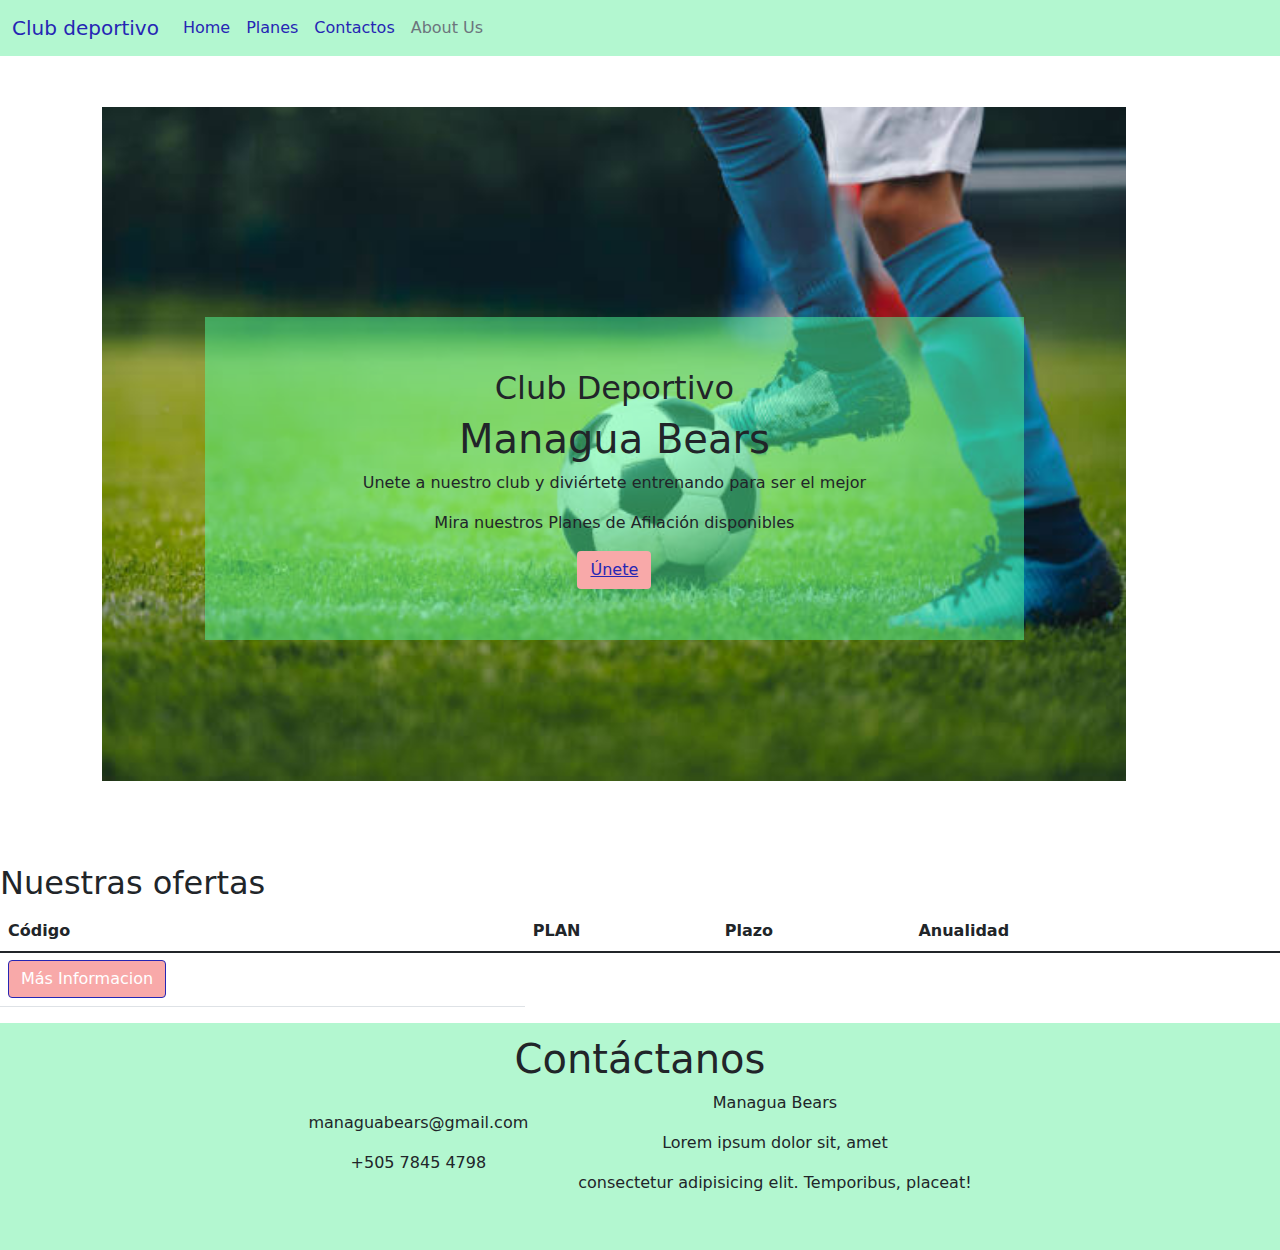
==== commit b4b51e9d: "subir" ====
--- a/index.html
+++ b/index.html
@@ -27,9 +27,9 @@
 </head>
 <body>
 
-  <nav class="navbar navbar-expand-lg bg-light">
+  <nav class="navbar navbar-expand-lg">
     <div class="container-fluid">
-      <a class="navbar-brand" href="#">Navbar</a>
+      <a class="navbar-brand" href="#">Club deportivo</a>
       <button class="navbar-toggler" type="button" data-bs-toggle="collapse" data-bs-target="#navbarNav" aria-controls="navbarNav" aria-expanded="false" aria-label="Toggle navigation">
         <span class="navbar-toggler-icon"></span>
       </button>
@@ -39,13 +39,13 @@
             <a class="nav-link active" aria-current="page" href="#">Home</a>
           </li>
           <li class="nav-item">
-            <a class="nav-link" href="#">Features</a>
+            <a class="nav-link" href="#planes">Planes</a>
           </li>
           <li class="nav-item">
-            <a class="nav-link" href="#">Pricing</a>
+            <a class="nav-link" href="#">Contactos</a>
           </li>
           <li class="nav-item">
-            <a class="nav-link disabled">Disabled</a>
+            <a class="nav-link disabled">About Us</a>
           </li>
         </ul>
       </div>
@@ -60,90 +60,103 @@
       </figure>
   
       <div id="hover">
-        <h2 class="texto-txt2">Club Deportivo</h2>
-        <h1 class="texto-txt1">Managua Bears</h1>
-        <p class="texto-txtp">Unete a nuestro club y diviértete entrenando para ser el mejor</p>
-        <p>Mira nuestros Planes de Afilación disponibles</p>
+        <h2 class="-txt2">Club Deportivo</h2>
+        <h1 class="-txt1">Managua Bears<i class="fa-solid fa-paw"></i></h1>
+        <p class="-txtp">Unete a nuestro club y diviértete entrenando para ser el mejor</p>
+        <p class="-txtp">Mira nuestros Planes de Afilación disponibles</p>
         <div>
-          <button><a href="">Únete</a></button>
+          <button class="btn btnUnete"><a href="#planes">Únete</a></button>
         </div>
       </div>   
     </div>
+
+    <section id="planes">
+      <h2 class="-txt1">Nuestras ofertas</h2>
+      <table class="table table-responsive table-striped table-hover" id="tablaPlanes">
+        <thead>
+          <tr>
+            <th>Código</th>
+            <th>PLAN</th>
+            <th>Plazo</th>
+            <th>Anualidad</th>
+            <th></th>
+          </tr>
+        </thead>
+        <tbody id="tablaBody">
+          <tr>
+
+          </tr>
+          <td id="" onclick="VerDetalle()">
+            <button type= "button" class="btn btn-primary -txtp" data-bs-toggle="modal" data-bs-target="#exampleModal">Más Informacion</button> </td>
+        </tbody>
+      </table>
+    </section>
   
-    <section>
-
-      <div class="card w-25">
-        <h3>PLAN A</h3>
-        <div class="card-body">
-          <h4 class="card-title">Title</h4>
-          <p class="card-text">Text</p>
-        </div>
-      </div>
-
-      <div class="card w-25">
-        <h3>PLAN B</h3>
-        <div class="card-body">
-          <h4 class="card-title">Title</h4>
-          <p class="card-text">Text</p>
-        </div>
-      </div>
-
-      <div class="card w-25">
-        <h3>PLAN C</h3>
-        <div class="card-body">
-          <h4 class="card-title">Title</h4>
-          <p class="card-text">Text</p>
-        </div>
-      </div>
-
-      <div class="card w-25">
-        <h3>PLAN D</h3>
-        <div class="card-body">
-          <h4 class="card-title">Title</h4>
-          <p class="card-text">Text</p>
-        </div>
-      </div>
-      
-      <div class="card w-25">
-        <h3>PLAN E</h3>
-        <div class="card-body">
-          <h4 class="card-title">Title</h4>
-          <p class="card-text">Text</p>
-        </div>
-      </div>
-
-    </section>
 
 
-   
-<!-- Button trigger modal -->
-<button type="button" class="btn btn-primary" data-bs-toggle="modal" data-bs-target="#exampleModal">
-  Launch demo modal
-</button>
-
 <!-- Modal -->
-<div class="modal fade" id="exampleModal" tabindex="-1" role="dialog" aria-labelledby="exampleModalLabel" aria-hidden="true">
+<div class="modal fade" id="exampleModal" tabindex="-1" role="dialog" aria-labelledby="modaltitulo" aria-hidden="true">
   <div class="modal-dialog" role="document">
     <div class="modal-content">
+      
       <div class="modal-header">
-        <h5 class="modal-title" id="exampleModalLabel">Modal title</h5>
+        
         <button type="button" class="close" data-dismiss="modal" aria-label="Close">
           <span aria-hidden="true">&times;</span>
         </button>
       </div>
+
       <div class="modal-body">
-        ...
+        <div class="card" id="cardPlan">
+          <div class="card-body">
+            <p class="card-text" id="cod">  </p>
+            <p class="card-text" id="plazo"></p>
+            <p class="card-text" id="anual"></p>
+            <p class="card-text" id="benef"></p>
+            <p class="card-text" id="restricc"> </p>
+            <p class="card-text" id="nota"> </p>
+          </div>
+        </div>
       </div>
+
       <div class="modal-footer">
         <button type="button" class="btn btn-secondary" data-bs-dismiss="modal">Close</button>
         <button type="button" class="btn btn-primary">Save changes</button>
       </div>
+
     </div>
   </div>
 </div>
 
 
-  </main>
+</main>
+
+<footer id="contact">
+  <h1 class="-txt2">Cont&aacute;ctanos</h1>
+  <section>
+    <div>
+      <div>
+          <p class="-txtp"><i class="fa-solid fa-envelope"></i>managuabears@gmail.com</p>
+      </div>
+      <div>
+      <p class="-txtp"><i class="fa-solid fa-mobile"></i>+505 7845 4798</p>
+      </div>
+    </div>
+
+    <div>
+      <div>
+          <p class="-txtp"><i class="fa-brands fa-instagram-square"></i>Managua Bears</p>
+      </div>
+      <div>
+      <p class="-txtp"><i class="fa-solid fa-map-location-dot"></i>Lorem ipsum dolor sit, amet </p>
+      <p class="-txtp">consectetur adipisicing  elit. Temporibus, placeat!</p>
+      </div>
+    </div>
+    
+  </section>
+  
+
+</footer>
 
  <script src="public/js/fakeApi.js"></script>
 
--- a/public/css/main.css
+++ b/public/css/main.css
@@ -616,7 +616,7 @@
 
 .img-thumbnail {
   padding: 0.25rem;
-  background-color: #df97b5;
+  background-color: #9e97df;
   border: 1px solid #dee2e6;
   border-radius: 0.25rem;
   max-width: 100%;
@@ -11957,80 +11957,163 @@
   }
 }
 
-main {
-  /*
-    .btnVer{
-        @include margin (0px, 0px, 5%, 10%);
-        display: flex;
-        justify-content: center;
-        a:hover{
-            color: $light;
-        }
-    }
-    #tituloHor{
-        text-align: center;
-    }
-    #Horario{
-        display: grid;
-        grid-template-areas: "horario book";
-        gap: 5%;
-        width: 80%;
-        @include margin (15%, 0px, 0px, 10%);
-        grid-template-rows: 80% 20%;
-        table{
-            grid-area: horario;
-        }
-        div{
-            grid-area: book;
-            width: 100%;
-        }
-    }
-
- }
-
-
- @keyframes aparece{
-    0%{
-        opacity: 0;
-        transform: scale(0.1);
-    }
-    50%{
-        opacity: 0.5;
-        transform: scale(1.3);
-    }
-    100%{
-        opacity: 1;
-        transform: scale(1);
- 
-    }
-    */
+.navbar {
+  background-color: #b3f7d0;
+}
+
+@-webkit-keyframes aparece {
+  0% {
+    opacity: 0;
+    -webkit-transform: scale(0.1);
+            transform: scale(0.1);
+  }
+  50% {
+    opacity: 0.5;
+    -webkit-transform: scale(1.3);
+            transform: scale(1.3);
+  }
+  100% {
+    opacity: 1;
+    -webkit-transform: scale(1);
+            transform: scale(1);
+  }
+}
+
+@keyframes aparece {
+  0% {
+    opacity: 0;
+    -webkit-transform: scale(0.1);
+            transform: scale(0.1);
+  }
+  50% {
+    opacity: 0.5;
+    -webkit-transform: scale(1.3);
+            transform: scale(1.3);
+  }
+  100% {
+    opacity: 1;
+    -webkit-transform: scale(1);
+            transform: scale(1);
+  }
 }
 
 main .entrada {
+  margin-left: 0%;
+  margin-right: 20%;
+  margin-top: 0px;
+  margin-bottom: 0px;
+}
+
+main .entrada #hover {
+  background-color: rgba(80, 255, 156, 0.486);
+  position: relative;
+  top: -30rem;
+  width: 80%;
+  margin-left: 20%;
+  margin-right: 0%;
+  margin-top: 0px;
+  margin-bottom: 0px;
+  text-align: center;
+  padding-left: 0%;
+  padding-right: 0%;
+  padding-top: 5%;
+  padding-bottom: 5%;
+  -webkit-animation: aparece 3s;
+          animation: aparece 3s;
+}
+
+main .entrada figure img {
+  width: 100%;
   margin-left: 10%;
   margin-right: 0px;
-  margin-top: 0px;
+  margin-top: 5%;
   margin-bottom: 0px;
-  background-color: #a9c5f8;
-  /*figure{
-            grid-area: img;
-            img{
-                width: 80%;
-                @include margin (10%, 0px, 5%, 0px);
-            }
-        }
-
-        div{
-            grid-area: letra;
-            text-align: center;
-            
-        }
-        */
-}
-
-main .entrada #hover {
-  background-color: aquamarine;
-  position: relative;
-  top: -3rem;
+}
+
+main .btn {
+  background-color: #f8a9a9;
+}
+
+main .btn:hover {
+  background-color: #aa1919;
+}
+
+main .btn a:hover {
+  color: white;
+}
+
+#planes {
+  margin-left: 0%;
+  margin-right: 0%;
+  margin-top: -20%;
+  margin-bottom: 0px;
+}
+
+.modal-header {
+  background-color: #b3f7d0;
+}
+
+#cardPlan {
+  width: 100;
+}
+
+#cardPlan .card-body {
+  background-color: #f8a9a9;
+}
+
+footer {
+  padding-left: 0px;
+  padding-right: 0px;
+  padding-top: 1%;
+  padding-bottom: 3%;
+  background-color: #b3f7d0;
+  text-align: center;
+}
+
+footer section {
+  display: -ms-grid;
+  display: grid;
+  -webkit-box-align: center;
+      -ms-flex-align: center;
+          align-items: center;
+  -webkit-box-pack: center;
+      -ms-flex-pack: center;
+          justify-content: center;
+  gap: 50px;
+      grid-template-areas: "secc1 secc2"+ "secc1 secc2";
+}
+
+footer section div:nth-child(1) {
+  -ms-grid-row: 1;
+  -ms-grid-row-span: 2;
+  -ms-grid-column: 1;
+  grid-area: secc1;
+}
+
+footer section div:nth-child(2) {
+  -ms-grid-row: 1;
+  -ms-grid-row-span: 2;
+  -ms-grid-column: 2;
+  grid-area: secc2;
+}
+
+/******************************************/
+.texto-txt1 {
+  font-size: 40px;
+  font-family: "Roboto Condensed", sans-serif;
+  color: #14145c;
+}
+
+.texto-txt2 {
+  font-size: 25px;
+  font-family: "Source Sans Pro", sans-serif;
+  color: #03613a;
+}
+
+.texto-txtp {
+  font-size: 18px;
+  font-family: "Nunito Sans", sans-serif;
+  color: #661304;
 }
 /*# sourceMappingURL=main.css.map */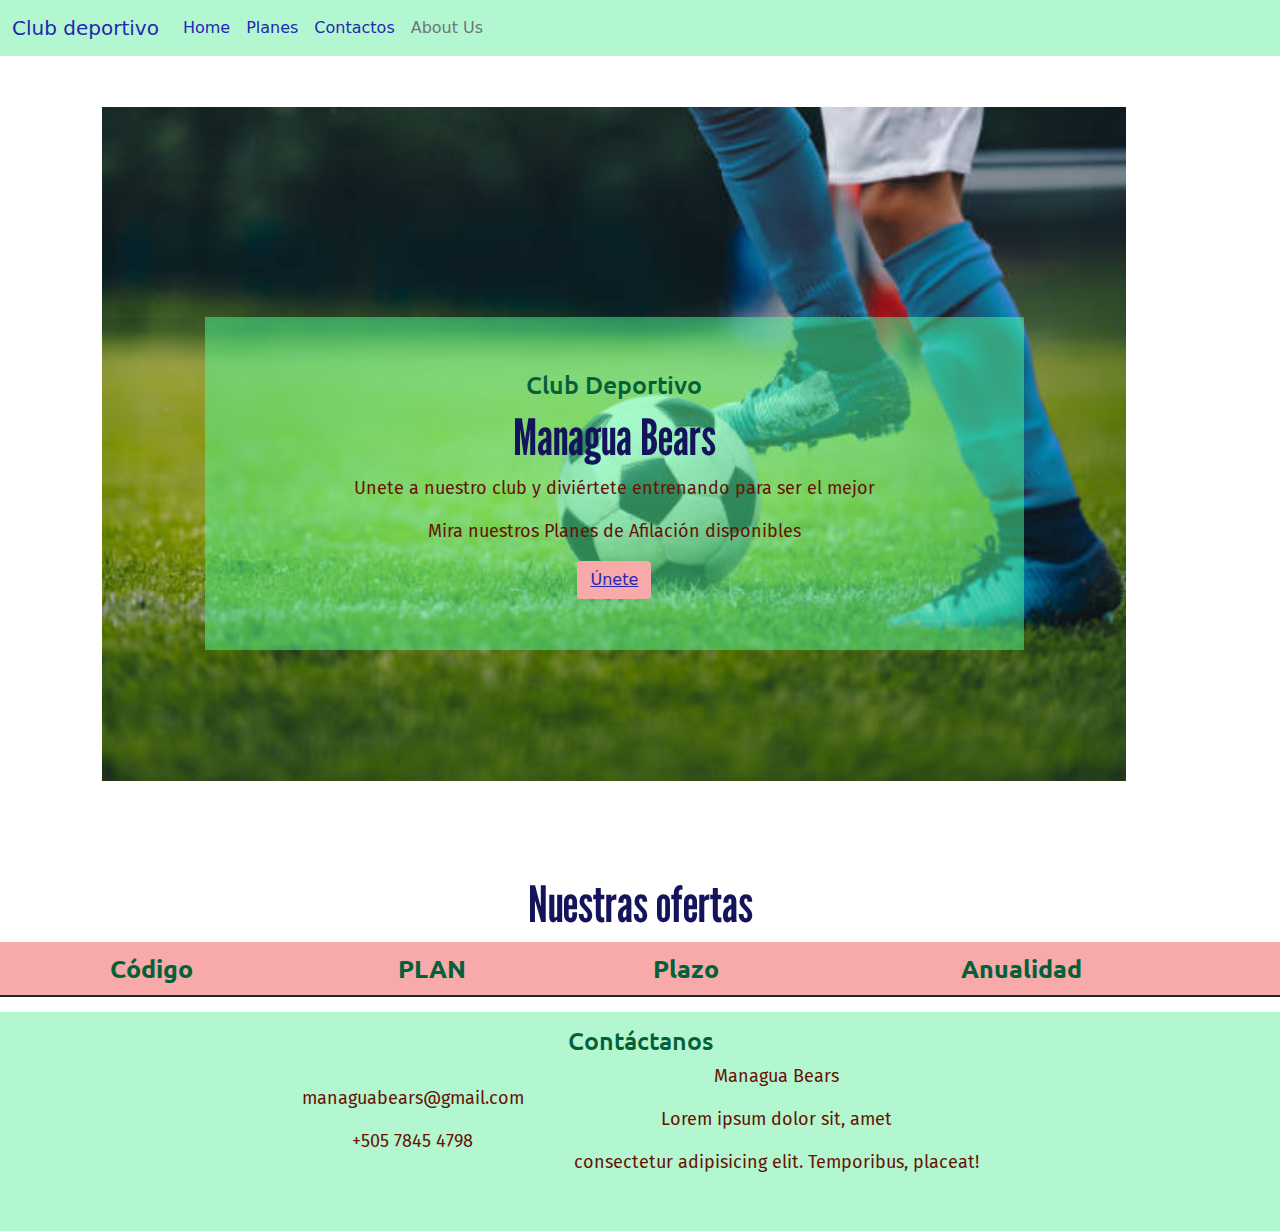
==== commit b6e579f5: "subir" ====
--- a/index.html
+++ b/index.html
@@ -60,10 +60,10 @@
       </figure>
   
       <div id="hover">
-        <h2 class="-txt2">Club Deportivo</h2>
-        <h1 class="-txt1">Managua Bears<i class="fa-solid fa-paw"></i></h1>
-        <p class="-txtp">Unete a nuestro club y diviértete entrenando para ser el mejor</p>
-        <p class="-txtp">Mira nuestros Planes de Afilación disponibles</p>
+        <h2 class="texto-txt2">Club Deportivo</h2>
+        <h1 class="texto-txt1">Managua Bears<i class="fa-solid fa-paw"></i></h1>
+        <p class="texto-txtp">Unete a nuestro club y diviértete entrenando para ser el mejor</p>
+        <p class="texto-txtp">Mira nuestros Planes de Afilación disponibles</p>
         <div>
           <button class="btn btnUnete"><a href="#planes">Únete</a></button>
         </div>
@@ -71,23 +71,22 @@
     </div>
 
     <section id="planes">
-      <h2 class="-txt1">Nuestras ofertas</h2>
+      <h2 class="texto-txt1">Nuestras ofertas</h2>
       <table class="table table-responsive table-striped table-hover" id="tablaPlanes">
         <thead>
           <tr>
-            <th>Código</th>
-            <th>PLAN</th>
-            <th>Plazo</th>
-            <th>Anualidad</th>
-            <th></th>
+            <th class="texto-txt2">Código</th>
+            <th class="texto-txt2">PLAN</th>
+            <th class="texto-txt2">Plazo</th>
+            <th class="texto-txt2">Anualidad</th>
+            <th class="texto-txt2"></th>
           </tr>
         </thead>
         <tbody id="tablaBody">
           <tr>
 
           </tr>
-          <td id="" onclick="VerDetalle()">
-            <button type= "button" class="btn btn-primary -txtp" data-bs-toggle="modal" data-bs-target="#exampleModal">Más Informacion</button> </td>
+          
         </tbody>
       </table>
     </section>
@@ -109,47 +108,46 @@
       <div class="modal-body">
         <div class="card" id="cardPlan">
           <div class="card-body">
-            <p class="card-text" id="cod">  </p>
-            <p class="card-text" id="plazo"></p>
-            <p class="card-text" id="anual"></p>
-            <p class="card-text" id="benef"></p>
-            <p class="card-text" id="restricc"> </p>
-            <p class="card-text" id="nota"> </p>
+            <p class="card-text texto-txt2" id="cod">  </p>
+            <p class="card-text texto-txt2" id="plazo"></p>
+            <p class="card-text texto-txt2" id="anual"></p>
+            <p class="card-text texto-txtp" id="benef"></p>
+            <p class="card-text texto-txtp" id="restricc"> </p>
+            <p class="card-text texto-txtnota" id="nota"> </p>
           </div>
         </div>
       </div>
 
       <div class="modal-footer">
         <button type="button" class="btn btn-secondary" data-bs-dismiss="modal">Close</button>
-        <button type="button" class="btn btn-primary">Save changes</button>
+        <button type="button" class="btn btn-primary">¡Me uno!</button>
       </div>
 
     </div>
   </div>
 </div>
 
-
 </main>
 
 <footer id="contact">
-  <h1 class="-txt2">Cont&aacute;ctanos</h1>
+  <h1 class="texto-txt2">Cont&aacute;ctanos</h1>
   <section>
     <div>
       <div>
-          <p class="-txtp"><i class="fa-solid fa-envelope"></i>managuabears@gmail.com</p>
+          <p class="texto-txtp"><i class="fa-solid fa-envelope"></i>managuabears@gmail.com</p>
       </div>
       <div>
-      <p class="-txtp"><i class="fa-solid fa-mobile"></i>+505 7845 4798</p>
+      <p class="texto-txtp"><i class="fa-solid fa-mobile"></i>+505 7845 4798</p>
       </div>
     </div>
 
     <div>
       <div>
-          <p class="-txtp"><i class="fa-brands fa-instagram-square"></i>Managua Bears</p>
+          <p class="texto-txtp"><i class="fa-brands fa-instagram-square"></i>Managua Bears</p>
       </div>
       <div>
-      <p class="-txtp"><i class="fa-solid fa-map-location-dot"></i>Lorem ipsum dolor sit, amet </p>
-      <p class="-txtp">consectetur adipisicing  elit. Temporibus, placeat!</p>
+      <p class="texto-txtp"><i class="fa-solid fa-map-location-dot"></i>Lorem ipsum dolor sit, amet </p>
+      <p class="texto-txtp">consectetur adipisicing  elit. Temporibus, placeat!</p>
       </div>
     </div>
     
--- a/public/css/main.css
+++ b/public/css/main.css
@@ -4,6 +4,10 @@
  * Copyright 2011-2021 Twitter, Inc.
  * Licensed under MIT (https://github.com/twbs/bootstrap/blob/main/LICENSE)
  */
+@import url("https://fonts.googleapis.com/css2?family=League+Gothic&display=swap");
+@import url("https://fonts.googleapis.com/css2?family=Ubuntu:wght@300&display=swap");
+@import url("https://fonts.googleapis.com/css2?family=Fira+Sans:wght@300&display=swap");
+@import url("https://fonts.googleapis.com/css2?family=Dosis:wght@300&display=swap");
 :root {
   --bs-blue: #0d6efd;
   --bs-indigo: #6610f2;
@@ -12047,6 +12051,15 @@
   margin-right: 0%;
   margin-top: -20%;
   margin-bottom: 0px;
+  text-align: center;
+}
+
+#planes thead {
+  background-color: #f8a9a9;
+}
+
+#planes tbody {
+  background-color: rgba(80, 255, 156, 0.486);
 }
 
 .modal-header {
@@ -12059,6 +12072,7 @@
 
 #cardPlan .card-body {
   background-color: #f8a9a9;
+  text-align: center;
 }
 
 footer {
@@ -12100,20 +12114,55 @@
 
 /******************************************/
 .texto-txt1 {
-  font-size: 40px;
-  font-family: "Roboto Condensed", sans-serif;
+  font-size: 50px;
+  font-family: "League Gothic", sans-serif;
   color: #14145c;
 }
 
 .texto-txt2 {
   font-size: 25px;
-  font-family: "Source Sans Pro", sans-serif;
+  font-family: "Ubuntu", sans-serif;
   color: #03613a;
 }
 
 .texto-txtp {
   font-size: 18px;
-  font-family: "Nunito Sans", sans-serif;
+  font-family: "Fira Sans", sans-serif;
   color: #661304;
 }
+
+.texto-txtnota {
+  font-size: 18px;
+  font-family: "Dosis", sans-serif;
+  color: #661304;
+}
+
+@media all and (max-width: 660px) {
+  main .entrada {
+    margin-left: 0%;
+    margin-right: 5%;
+    margin-top: 0px;
+    margin-bottom: 0px;
+  }
+  main .entrada #hover {
+    top: -23rem;
+    width: 70%;
+    margin-left: 20%;
+    margin-right: 0%;
+    margin-top: 0px;
+    margin-bottom: 0px;
+    text-align: center;
+    padding-left: 0%;
+    padding-right: 0%;
+    padding-top: 5%;
+    padding-bottom: 5%;
+  }
+  main .entrada figure img {
+    width: 100%;
+    margin-left: 5%;
+    margin-right: 0px;
+    margin-top: 5%;
+    margin-bottom: 0px;
+  }
+}
 /*# sourceMappingURL=main.css.map */